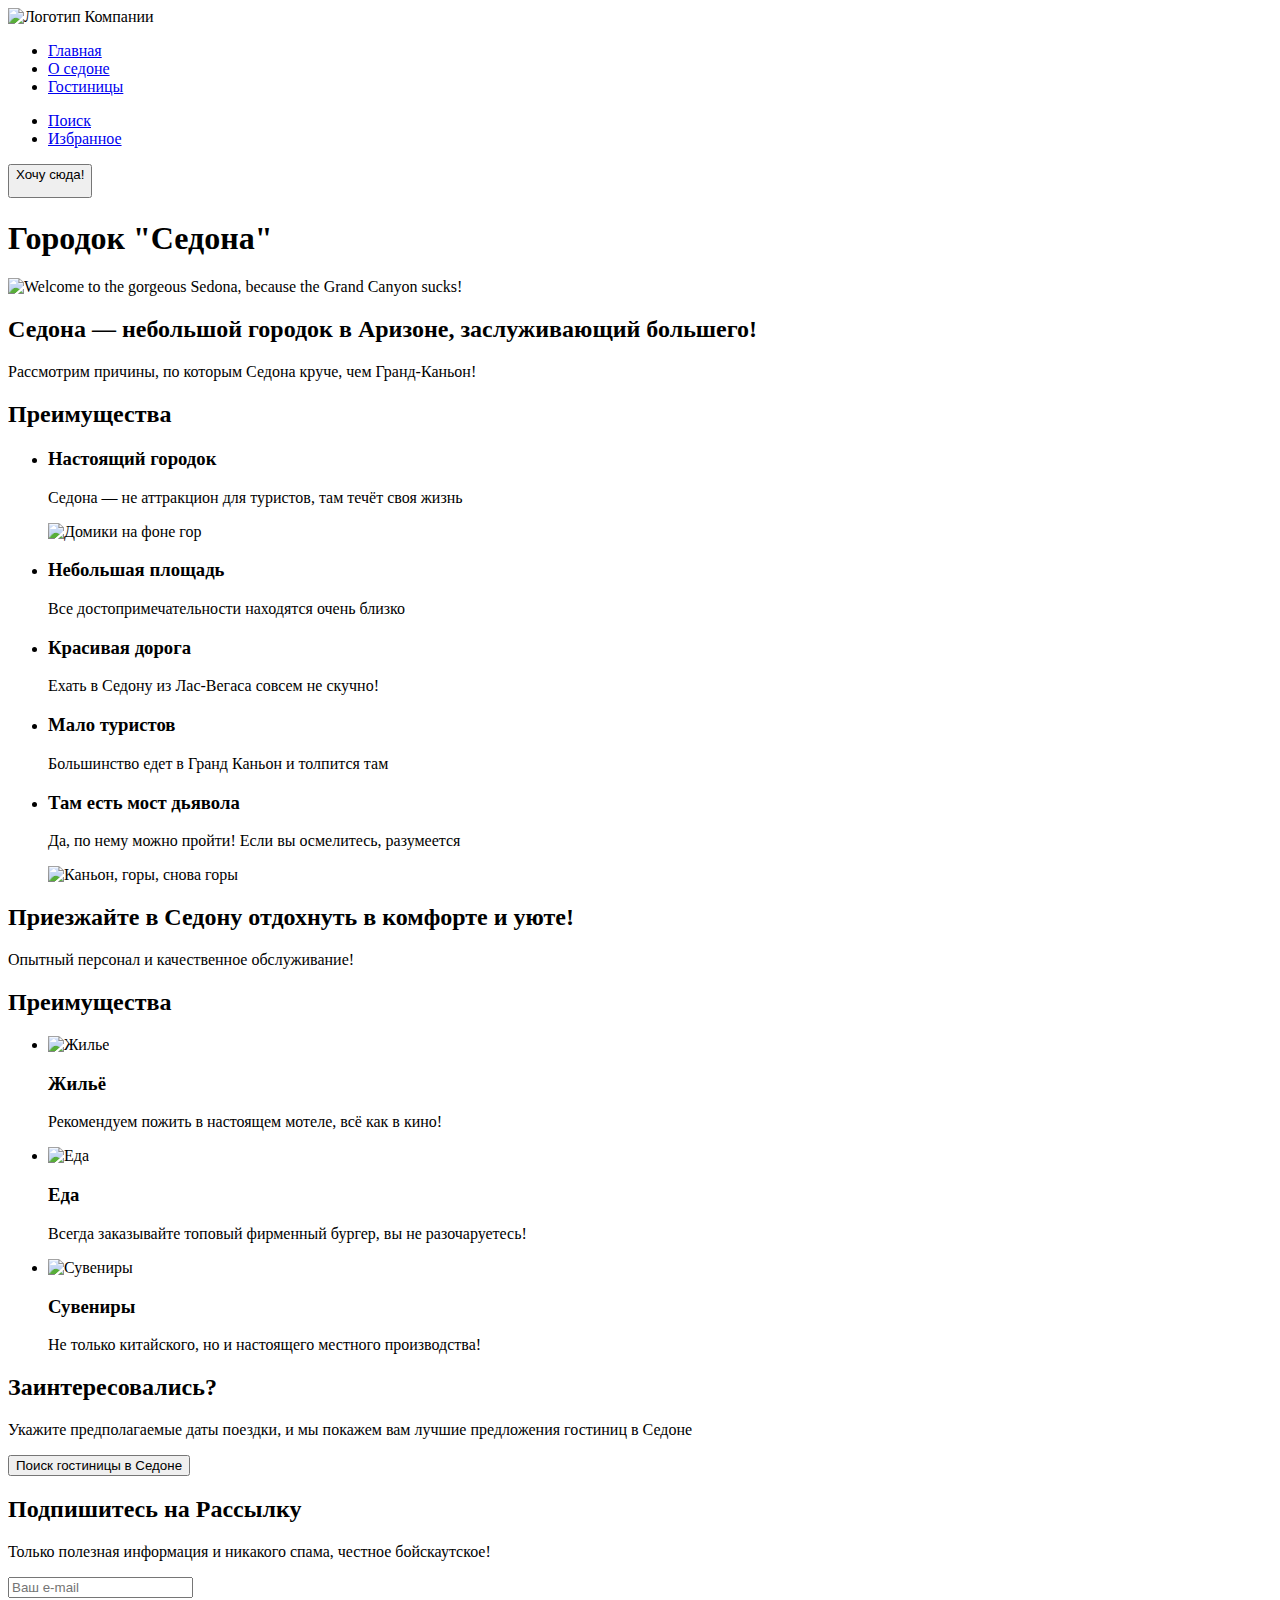
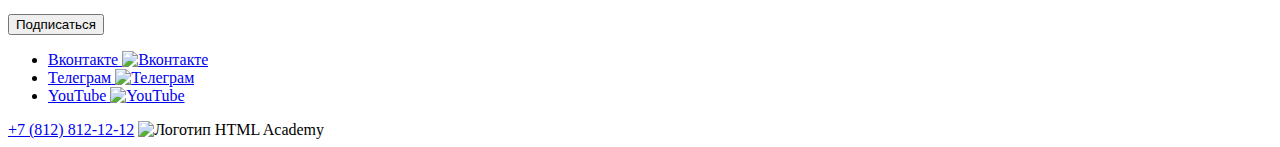
==== index.html @ e66dca82 "Добавил базовую стилизацию" ====
<!DOCTYPE html>
<html lang="ru">
  <head>
    <meta charset="utf-8">
    <title>HTML Academy: Седона</title>
    <link rel="stylesheet" href="styles/styles.css">
  </head>
  <body>
    <header class="page-header" data-test="header">
      <nav class="navigation">
        <img class="logo" src="images/logo.svg" alt="Логотип Компании" width="140" height="70">
        <ul class="navigation-list">
          <li class="navigation-item">
            <a class="navigation-link active" href="index.html">Главная</a>
          </li>
          <li class="navigation-item">
            <a class="navigation-link" href="index.html">О седоне</a>
          </li>
          <li class="navigation-item">
            <a class="navigation-link" href="catalog.html">Гостиницы</a>
          </li>
        </ul>
        <ul class="navigation-list navigation-user">
          <li class="navigation-item">
            <a class="navigation-link" href="#"><span class="visually-hidden">Поиск</span> </a>
          </li>
          <li class="navigation-item">
            <a class="navigation-link" href="#"><span class="visually-hidden">Избранное</span> </a>
          </li>
        </ul>
        <p><button class="button navigation-link-button" type="button" href="#">Хочу сюда!</a></p>
      </nav>
    </header>
    <main class="main-index" data-test="main">
      <section class="hero" data-test="hero">
        <h1 class="visually-hidden" >Городок "Седона"</h1>
        <img class="hero-logo" src="images/hero_logo.svg" alt="Welcome to the gorgeous Sedona, because the Grand Canyon sucks!" width="458" height="352">
      </section>
        <section class="advantages">
          <h2 class="advantages-title">Седона — небольшой городок в Аризоне,
            заслуживающий большего!</h2>
          <p class="advantages-description">Рассмотрим причины, по которым Седона круче, чем Гранд-Каньон!</p>
          <h2 class="visually-hidden">Преимущества</h2>
          <ul class="advantages-list">
            <li class="advantages-item advantages-item-town">
              <h3 class="advantages-title">Настоящий городок</h3>
              <p class="advantages-description">Седона — не аттракцион для туристов, там течёт своя жизнь</p>
              <img class="advantages-image advantages-image-city" src= "images/town.jpg"  alt="Домики на фоне гор" width="800" height="385">
            </li>
            <li class="advantages-item advantages-item-area">
              <h3 class="advantages-title">Небольшая площадь</h3>
              <p class="advantages-description">Все достопримечательности находятся очень близко</p>
            </li>
            <li class="advantages-item advantages-item-road">
              <h3 class="advantages-title ">Красивая дорога</h3>
              <p class="advantages-description">Ехать в Седону из Лас-Вегаса совсем не скучно!</p>
            </li>
            <li class="advantages-item advantages-item-tourist">
              <h3 class="advantages-title">Мало туристов</h3>
              <p class="advantages-description">Большинство едет в Гранд Каньон и толпится там</p>
            </li>
            <li class="advantages-item advantages-item-bridge">
              <h3 class="advantages-title">Там есть мост дьявола</h3>
              <p class="advantages-description">Да, по нему можно пройти! Если вы осмелитесь, разумеется</p>
              <img src="images/devil's_bridge.jpg" class="advantages-image advantages-image-bridge" alt="Каньон, горы, снова горы" width="800" height="385">
            </li>
          </ul>
        </section>
        <section class="advantages">
              <h2 class="advantages-title">Приезжайте в Седону отдохнуть в комфорте и уюте!</h2>
              <p class="advantages-description">Опытный персонал и качественное обслуживание!</p>
            <h2 class="visually-hidden">Преимущества</h2>
          <ul class="advantages-list">
            <li class="advantages-item advantages-item-house">
              <img class="advantages-house" src="images/house.svg" alt="Жилье" width="75" height="72">
              <h3 class="advantages-title">Жильё</h3>
              <p class="advantages-description">Рекомендуем пожить в настоящем мотеле, всё как в кино!</p>
            </li>
            <li class="advantages-item advantages-item-food">
              <img class="advantages-food" src="images/food.svg" alt="Еда" width="74" height="70">
              <h3 class="advantages-title">Еда</h3>
              <p class="advantages-description">Всегда заказывайте
                топовый фирменный бургер, вы не разочаруетесь!</p>
            </li>
            <li class="advantages-item advantages-item-souvenirs">
              <img class="advantages-souvenirs" src="images/souvenirs.svg" alt="Сувениры" width="64" height="76">
              <h3 class="advantages-title">Сувениры</h3>
              <p class="advantages-description">Не только китайского, но и настоящего местного производства!</p>
            </li>
          </ul>

        </section>
        <section class="search" data-test="search">
          <h2 class="search-title">Заинтересовались?</h2>
          <p class="search-description">Укажите предполагаемые даты поездки, и мы покажем вам лучшие предложения гостиниц в Седоне</p>
          <button class="button search-button" type="button" href="#">Поиск гостиницы в Седоне</a>
        </section>
    </main>
    <footer class="page-footer" data-test="footer">
      <section class="newsletter" data-test="subscribe">
        <h2 class="newsletter-title">Подпишитесь на Рассылку</h2>
        <p class="newsletter-description">Только полезная информация и никакого спама, честное бойскаутское!</p>
        <form class="newsletter-form" action="https://echo.htmlacademy.ru/" method="post">
          <input type="text" placeholder="Ваш e-mail" name="newsletter-subscribe"><br>
          <p><button class="button newsletter-button" type="submit">Подписаться</button></p>
        </form>
      </section>
      <section class="social">
      <ul class="social-list">
        <li class="social-item">
          <a class="social-button" href="#">
            <span class="visually-hidden">Вконтакте</span>
            <img class="vkontakte" src="images/vkontakte.svg" alt="Вконтакте" width="24" height="14">
          </a>
        </li>
        <li class="social-item">
          <a class="social-button" href="#">
            <span class="visually-hidden">Телеграм</span>
            <img class="vkontakte" src="images/telegram.svg" alt="Телеграм" width="18" height="16">
          </a>
        </li>
        <li class="social-item">
          <a class="social-button" href="#">
            <span class="visually-hidden">YouTube</span>
            <img class="vkontakte" src="images/youtube.svg" alt="YouTube" width="22" height="17">
          </a>
        </li>
      </ul>
      <a class="social-contacts" href="tel:+78128121212">+7 (812) 812-12-12</a>
      <img class="logo-academy" src="#" alt="Логотип HTML Academy">
      </section>
    </footer>
  </body>
</html>
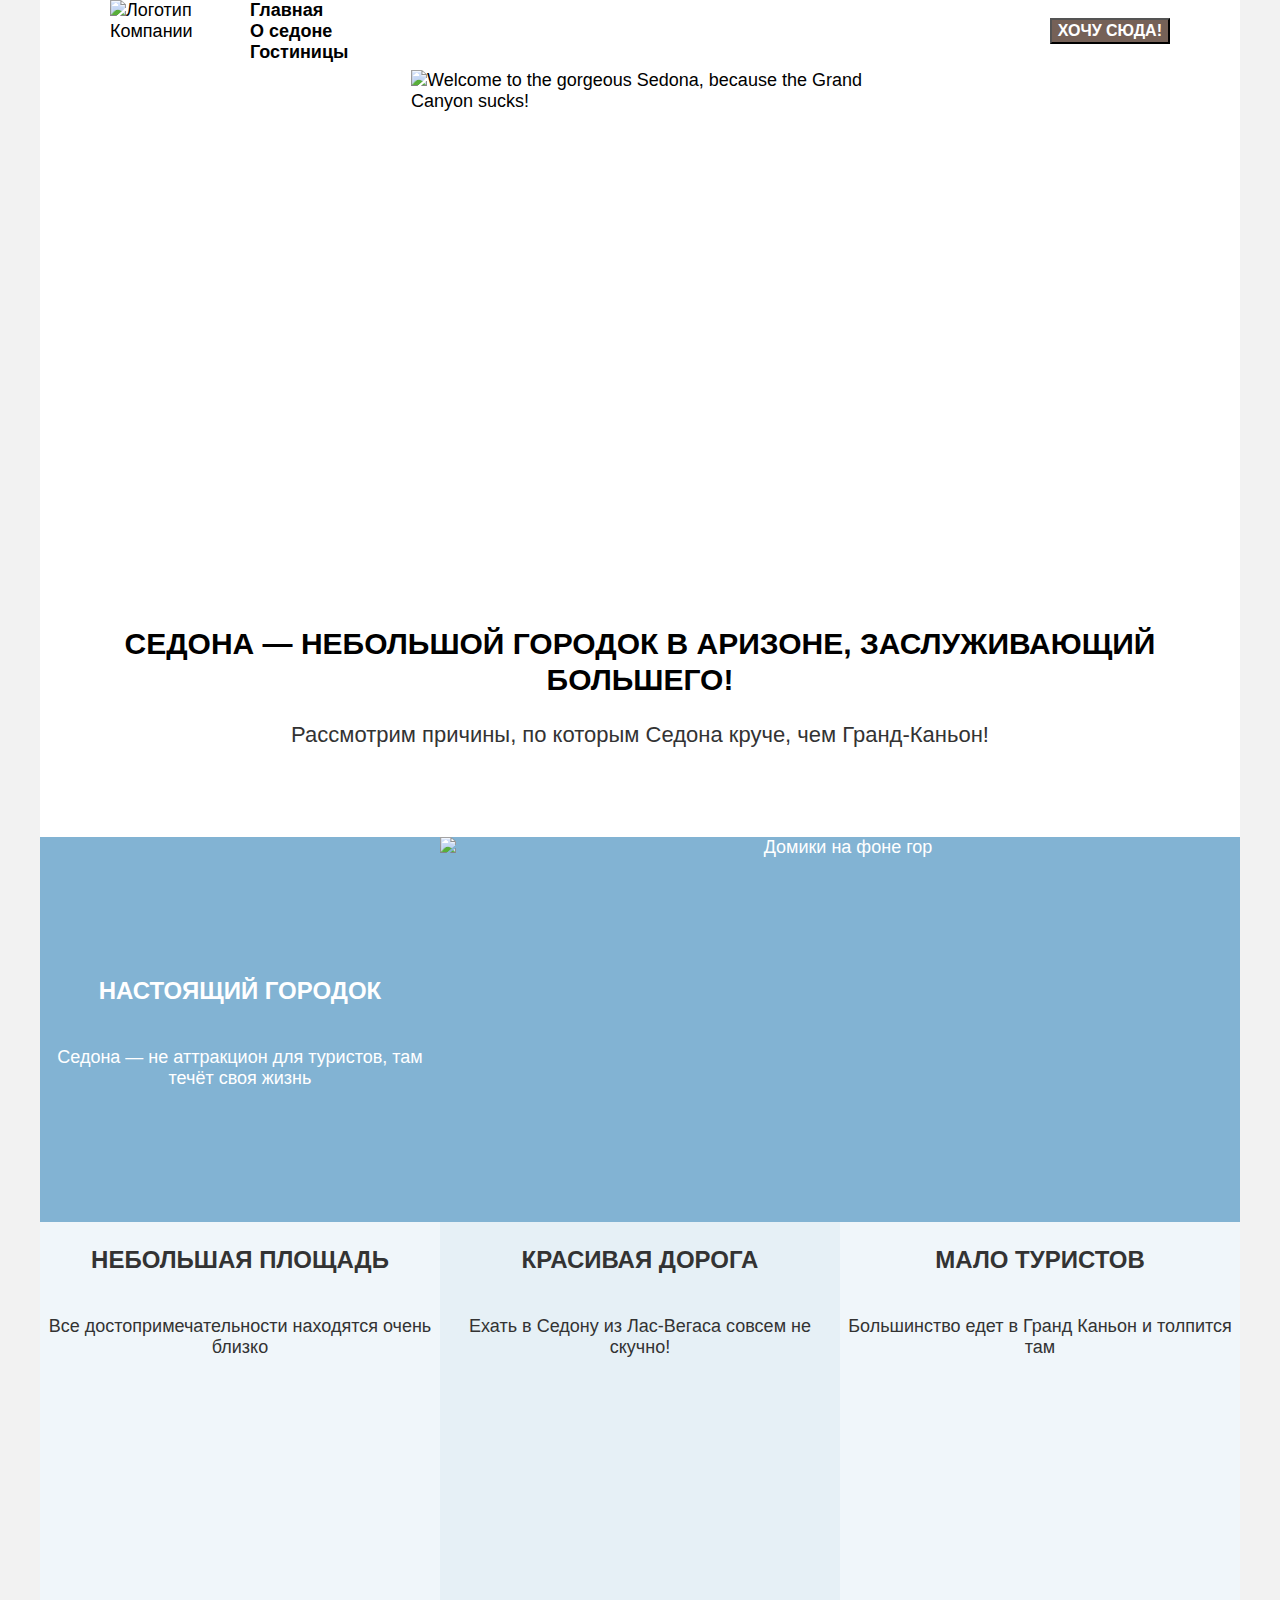
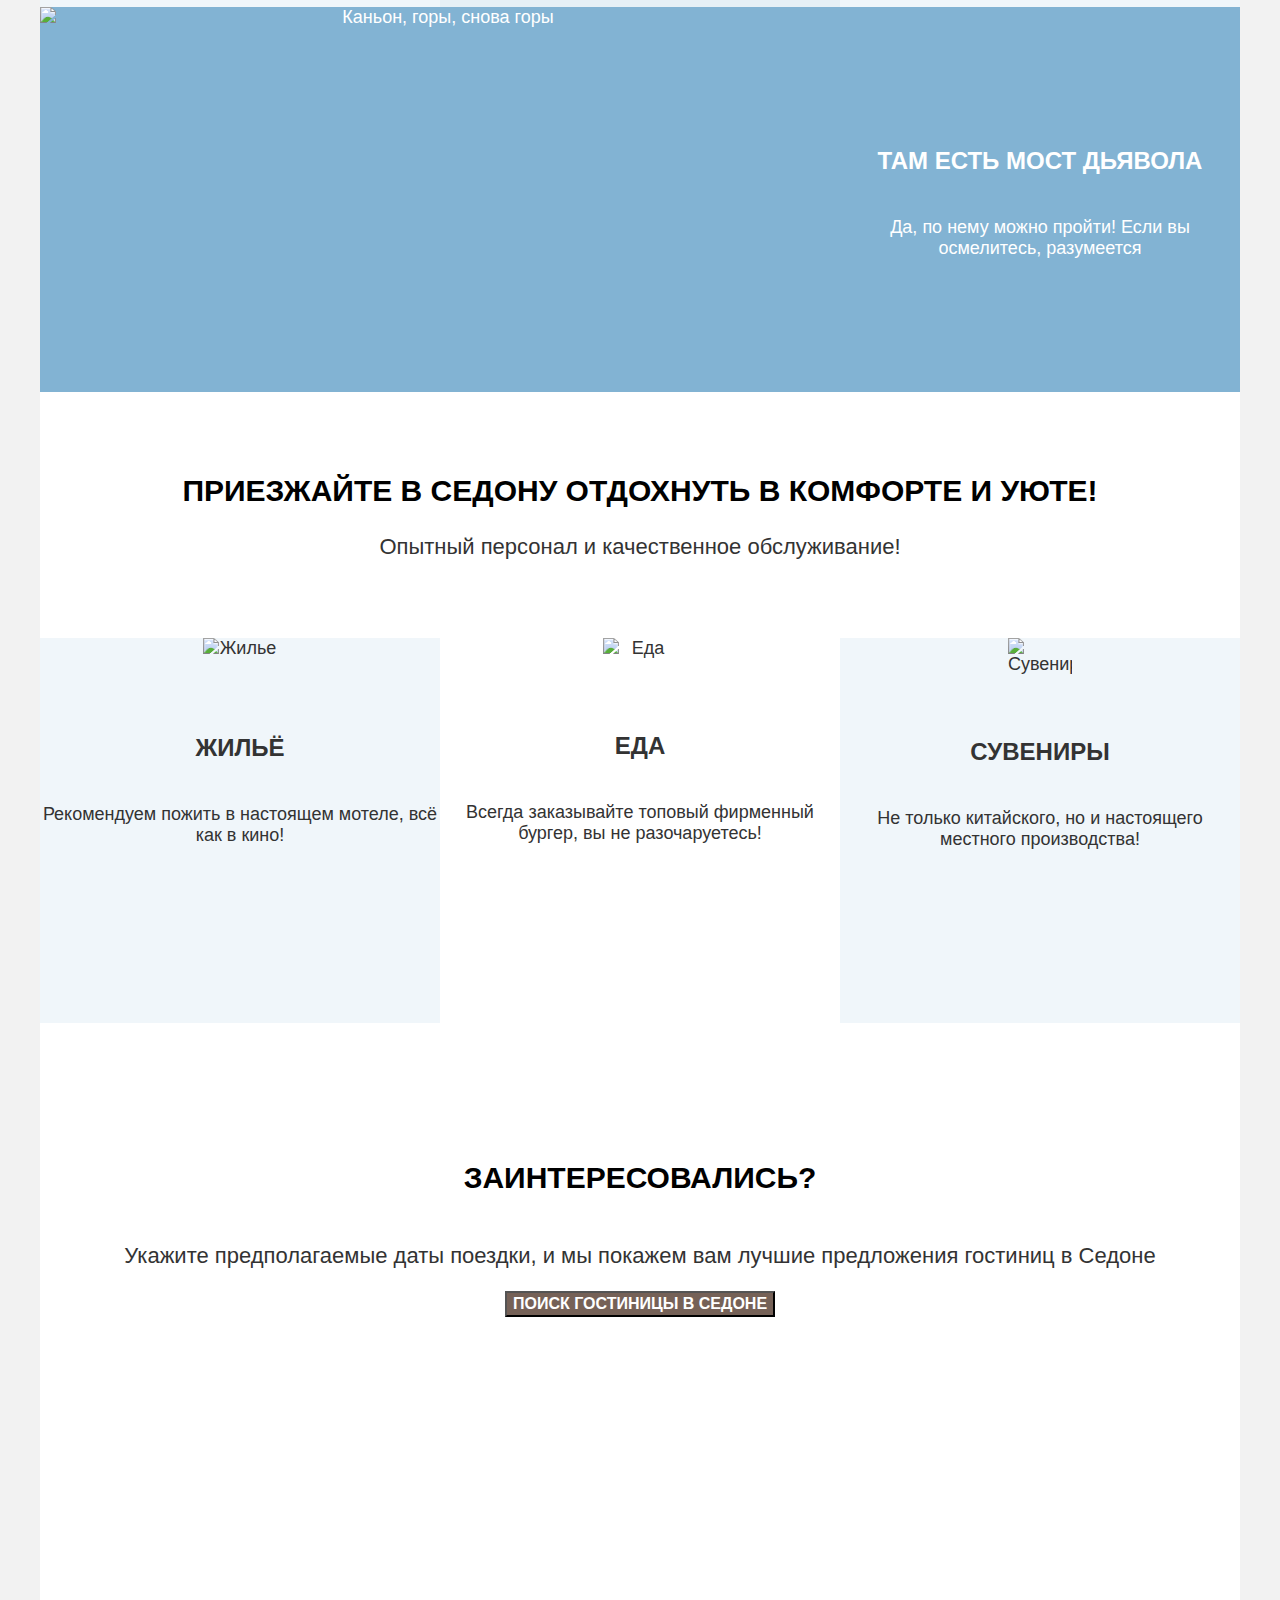
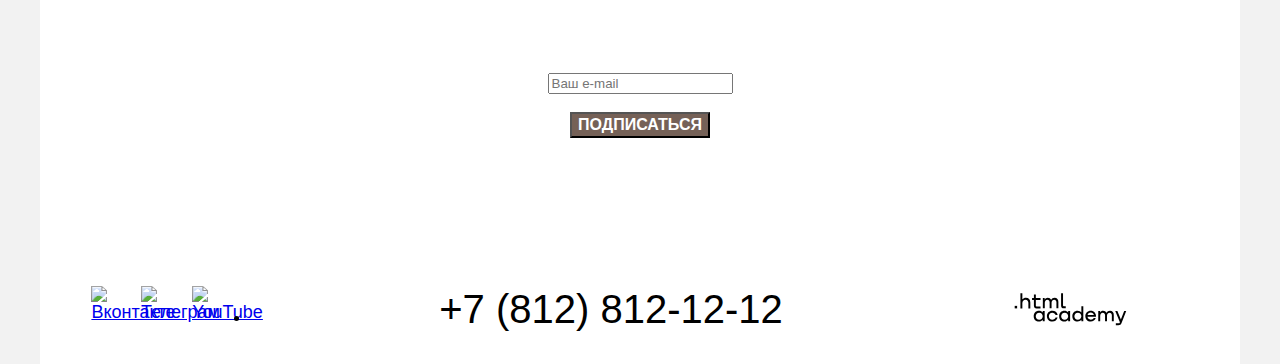
==== commit 910adbe1: "Добавил разметку главной страницы" ====
--- a/index.html
+++ b/index.html
@@ -6,129 +6,165 @@
     <link rel="stylesheet" href="styles/styles.css">
   </head>
   <body>
-    <header class="page-header" data-test="header">
-      <nav class="navigation">
-        <img class="logo" src="images/logo.svg" alt="Логотип Компании" width="140" height="70">
-        <ul class="navigation-list">
-          <li class="navigation-item">
-            <a class="navigation-link active" href="index.html">Главная</a>
-          </li>
-          <li class="navigation-item">
-            <a class="navigation-link" href="index.html">О седоне</a>
-          </li>
-          <li class="navigation-item">
-            <a class="navigation-link" href="catalog.html">Гостиницы</a>
-          </li>
-        </ul>
-        <ul class="navigation-list navigation-user">
-          <li class="navigation-item">
-            <a class="navigation-link" href="#"><span class="visually-hidden">Поиск</span> </a>
-          </li>
-          <li class="navigation-item">
-            <a class="navigation-link" href="#"><span class="visually-hidden">Избранное</span> </a>
-          </li>
-        </ul>
-        <p><button class="button navigation-link-button" type="button" href="#">Хочу сюда!</a></p>
-      </nav>
-    </header>
-    <main class="main-index" data-test="main">
-      <section class="hero" data-test="hero">
-        <h1 class="visually-hidden" >Городок "Седона"</h1>
-        <img class="hero-logo" src="images/hero_logo.svg" alt="Welcome to the gorgeous Sedona, because the Grand Canyon sucks!" width="458" height="352">
-      </section>
-        <section class="advantages">
-          <h2 class="advantages-title">Седона — небольшой городок в Аризоне,
-            заслуживающий большего!</h2>
-          <p class="advantages-description">Рассмотрим причины, по которым Седона круче, чем Гранд-Каньон!</p>
-          <h2 class="visually-hidden">Преимущества</h2>
-          <ul class="advantages-list">
-            <li class="advantages-item advantages-item-town">
-              <h3 class="advantages-title">Настоящий городок</h3>
-              <p class="advantages-description">Седона — не аттракцион для туристов, там течёт своя жизнь</p>
-              <img class="advantages-image advantages-image-city" src= "images/town.jpg"  alt="Домики на фоне гор" width="800" height="385">
+    <div class="page-container">
+      <header class="page-header" data-test="header">
+        <nav class="navigation">
+          <img class="logo" src="images/logo.svg" alt="Логотип Компании" width="140" height="70">
+          <ul class="navigation-list">
+            <li class="navigation-item navigation-item-page">
+              <a class="navigation-link active" href="index.html">Главная</a>
             </li>
-            <li class="advantages-item advantages-item-area">
-              <h3 class="advantages-title">Небольшая площадь</h3>
-              <p class="advantages-description">Все достопримечательности находятся очень близко</p>
+            <li class="navigation-item">
+              <a class="navigation-link" href="index.html">О седоне</a>
             </li>
-            <li class="advantages-item advantages-item-road">
-              <h3 class="advantages-title ">Красивая дорога</h3>
-              <p class="advantages-description">Ехать в Седону из Лас-Вегаса совсем не скучно!</p>
-            </li>
-            <li class="advantages-item advantages-item-tourist">
-              <h3 class="advantages-title">Мало туристов</h3>
-              <p class="advantages-description">Большинство едет в Гранд Каньон и толпится там</p>
-            </li>
-            <li class="advantages-item advantages-item-bridge">
-              <h3 class="advantages-title">Там есть мост дьявола</h3>
-              <p class="advantages-description">Да, по нему можно пройти! Если вы осмелитесь, разумеется</p>
-              <img src="images/devil's_bridge.jpg" class="advantages-image advantages-image-bridge" alt="Каньон, горы, снова горы" width="800" height="385">
+            <li class="navigation-item">
+              <a class="navigation-link" href="catalog.html">Гостиницы</a>
             </li>
           </ul>
-        </section>
-        <section class="advantages">
-              <h2 class="advantages-title">Приезжайте в Седону отдохнуть в комфорте и уюте!</h2>
-              <p class="advantages-description">Опытный персонал и качественное обслуживание!</p>
-            <h2 class="visually-hidden">Преимущества</h2>
-          <ul class="advantages-list">
-            <li class="advantages-item advantages-item-house">
-              <img class="advantages-house" src="images/house.svg" alt="Жилье" width="75" height="72">
-              <h3 class="advantages-title">Жильё</h3>
-              <p class="advantages-description">Рекомендуем пожить в настоящем мотеле, всё как в кино!</p>
+          <ul class="navigation-list navigation-user">
+            <li class="navigation-item">
+              <a class="navigation-link" href="#"><span class="visually-hidden">Поиск</span> </a>
             </li>
-            <li class="advantages-item advantages-item-food">
-              <img class="advantages-food" src="images/food.svg" alt="Еда" width="74" height="70">
-              <h3 class="advantages-title">Еда</h3>
-              <p class="advantages-description">Всегда заказывайте
-                топовый фирменный бургер, вы не разочаруетесь!</p>
-            </li>
-            <li class="advantages-item advantages-item-souvenirs">
-              <img class="advantages-souvenirs" src="images/souvenirs.svg" alt="Сувениры" width="64" height="76">
-              <h3 class="advantages-title">Сувениры</h3>
-              <p class="advantages-description">Не только китайского, но и настоящего местного производства!</p>
+            <li class="navigation-item">
+              <a class="navigation-link" href="#"><span class="visually-hidden">Избранное</span> </a>
             </li>
           </ul>
+          <p><button class="button navigation-link-button" type="button">Хочу сюда!</button></p>
+        </nav>
+      </header>
+      <main class="main-index" data-test="main">
+        <div class="page-main-container">
+          <section class="hero" data-test="hero">
+            <h1 class="visually-hidden" >Городок "Седона"</h1>
+            <img class="hero-logo" src="images/hero_logo.svg" alt="Welcome to the gorgeous Sedona, because the Grand Canyon sucks!" width="458" height="352">
+          </section>
+            <section class="advantages">
+              <ul class="advantages-sublist advantages-sublist-up">
+                <li class="advantages-subitem advantages-subitem-up">
+                  <h2 class="advantages-subtitle">Седона — небольшой городок в Аризоне,
+                заслуживающий большего!</h2>
+                  <p class="advantages-subdescription">Рассмотрим причины, по которым Седона круче, чем Гранд-Каньон!</p>
+                </li>
+              </ul>
+              <h2 class="visually-hidden">Преимущества</h2>
+              <ul class="advantages-list">
+                <li class="advantages-item advantages-item-town">
+                  <div class="advantages-text-container">
+                    <h3 class="advantages-title">Настоящий городок</h3>
+                    <p class="advantages-description">Седона — не аттракцион для туристов, там течёт своя жизнь</p>
+                  </div>
+                  <img class="advantages-image advantages-image-city" src="images/town.jpg"  alt="Домики на фоне гор" width="800" height="385">
+                </li>
+                <li class="advantages-item advantages-item-area">
+                  <div class="advantages-text-container">
+                    <h3 class="advantages-title">Небольшая площадь</h3>
+                    <p class="advantages-description">Все достопримечательности находятся очень близко</p>
+                  </div>
+                </li>
+                <li class="advantages-item advantages-item-road">
+                  <div class="advantages-text-container">
+                    <h3 class="advantages-title ">Красивая дорога</h3>
+                    <p class="advantages-description">Ехать в Седону из Лас-Вегаса совсем не скучно!</p>
+                  </div>
+                  </li>
+                <li class="advantages-item advantages-item-tourist">
+                  <div class="advantages-text-container">
+                    <h3 class="advantages-title advantages-title-one">Мало туристов</h3>
+                    <p class="advantages-description">Большинство едет в Гранд Каньон и толпится там</p>
+                  </div>
+                </li>
+                <li class="advantages-item advantages-item-bridge">
+                  <img src="images/devil's_bridge.jpg" class="advantages-image advantages-image-bridge" alt="Каньон, горы, снова горы" width="800" height="385">
+                  <div class="advantages-text-container">
+                    <h3 class="advantages-title">Там есть мост дьявола</h3>
+                    <p class="advantages-description">Да, по нему можно пройти! Если вы осмелитесь, разумеется</p>
+                  </div>
+                </li>
+              </ul>
+            </section>
+            <section class="advantages">
+              <ul class="advantages-sublist advantages-sublist-down">
+                <li class="advantages-subitem">
+                  <h2 class="advantages-subtitle">Приезжайте в Седону отдохнуть в комфорте и уюте!</h2>
+                  <p class="advantages-subdescription">Опытный персонал и качественное обслуживание!</p>
+              </li>
+              </ul>
+                <h2 class="visually-hidden">Преимущества</h2>
+              <ul class="advantages-list">
+                <li class="advantages-item advantages-item-house">
+                  <div class="advantages-text-container">
+                    <img class="advantages-house" src="images/house.svg" alt="Жилье" width="75" height="72">
+                    <h3 class="advantages-title">Жильё</h3>
+                    <p class="advantages-description">Рекомендуем пожить в настоящем мотеле, всё как в кино!</p>
+                  </div>
+                </li>
+                <li class="advantages-item advantages-item-food">
+                  <div class="advantages-text-container">
+                    <img class="advantages-food" src="images/food.svg" alt="Еда" width="74" height="70">
+                    <h3 class="advantages-title">Еда</h3>
+                    <p class="advantages-description">Всегда заказывайте
+                      топовый фирменный бургер, вы не разочаруетесь!</p>
+                  </div>
+                </li>
+                <li class="advantages-item advantages-item-souvenirs">
+                  <div class="advantages-text-container">
+                    <img class="advantages-souvenirs" src="images/souvenirs.svg" alt="Сувениры" width="64" height="76">
+                    <h3 class="advantages-title">Сувениры</h3>
+                    <p class="advantages-description">Не только китайского, но и настоящего местного производства!</p>
+                  </div>
+                </li>
+              </ul>
 
-        </section>
-        <section class="search" data-test="search">
-          <h2 class="search-title">Заинтересовались?</h2>
-          <p class="search-description">Укажите предполагаемые даты поездки, и мы покажем вам лучшие предложения гостиниц в Седоне</p>
-          <button class="button search-button" type="button" href="#">Поиск гостиницы в Седоне</a>
-        </section>
-    </main>
-    <footer class="page-footer" data-test="footer">
-      <section class="newsletter" data-test="subscribe">
-        <h2 class="newsletter-title">Подпишитесь на Рассылку</h2>
-        <p class="newsletter-description">Только полезная информация и никакого спама, честное бойскаутское!</p>
-        <form class="newsletter-form" action="https://echo.htmlacademy.ru/" method="post">
-          <input type="text" placeholder="Ваш e-mail" name="newsletter-subscribe"><br>
-          <p><button class="button newsletter-button" type="submit">Подписаться</button></p>
-        </form>
-      </section>
-      <section class="social">
-      <ul class="social-list">
-        <li class="social-item">
-          <a class="social-button" href="#">
-            <span class="visually-hidden">Вконтакте</span>
-            <img class="vkontakte" src="images/vkontakte.svg" alt="Вконтакте" width="24" height="14">
-          </a>
-        </li>
-        <li class="social-item">
-          <a class="social-button" href="#">
-            <span class="visually-hidden">Телеграм</span>
-            <img class="vkontakte" src="images/telegram.svg" alt="Телеграм" width="18" height="16">
-          </a>
-        </li>
-        <li class="social-item">
-          <a class="social-button" href="#">
-            <span class="visually-hidden">YouTube</span>
-            <img class="vkontakte" src="images/youtube.svg" alt="YouTube" width="22" height="17">
-          </a>
-        </li>
-      </ul>
-      <a class="social-contacts" href="tel:+78128121212">+7 (812) 812-12-12</a>
-      <img class="logo-academy" src="#" alt="Логотип HTML Academy">
-      </section>
-    </footer>
+            </section>
+            <section class="search" data-test="search">
+              <h2 class="visually-hidden">Поиск гостиницы</h2>
+              <h2 class="search-title">Заинтересовались?</h2>
+              <p class="search-description">Укажите предполагаемые даты поездки, и мы покажем вам лучшие предложения гостиниц в Седоне</p>
+              <button class="button search-button" type="button">Поиск гостиницы в Седоне</button>
+            </section>
+        </div>
+      </main>
+      <footer class="page-footer" data-test="footer">
+        <div class="page-footer-container">
+          <section class="newsletter newsletter-homepage" data-test="subscribe">
+            <h2 class="newsletter-title newsletter-title-homepage">Подпишитесь на Рассылку</h2>
+            <p class="newsletter-description newsletter-description-homepage">Только полезная информация и никакого спама, честное бойскаутское!</p>
+            <form class="newsletter-form" action="https://echo.htmlacademy.ru/" method="post">
+              <input type="text" placeholder="Ваш e-mail" name="newsletter-subscribe"><br>
+              <p><button class="button newsletter-button" type="submit">Подписаться</button></p>
+            </form>
+          </section>
+          <section class="social">
+            <h2 class="visually-hidden">Контакты</h2>
+          <ul class="social-list social-media-list">
+            <li class="social-item social-media-item">
+              <a class="social-button" href="#">
+                <span class="visually-hidden">Вконтакте</span>
+                <img class="vkontakte" src="images/vkontakte.svg" alt="Вконтакте" width="24" height="14">
+              </a>
+            </li>
+            <li class="social-item social-media-item">
+              <a class="social-button" href="#">
+                <span class="visually-hidden">Телеграм</span>
+                <img class="vkontakte" src="images/telegram.svg" alt="Телеграм" width="18" height="16">
+              </a>
+            </li>
+            <li class="social-item social-media-item">
+              <a class="social-button" href="#">
+                <span class="visually-hidden">YouTube</span>
+                <img class="vkontakte" src="images/youtube.svg" alt="YouTube" width="22" height="17">
+              </a>
+            </li>
+            <li class="social-item ">
+              <a class="social-contacts" href="tel:+78128121212">+7 (812) 812-12-12</a>
+            </li>
+            <li class="social-item social-item-image">
+              <img class="logo-academy" src="images/logo_academy.svg" alt="Логотип HTML Academy" width="115" height="33">
+            </li>
+          </ul>
+          </section>
+      </div>
+      </footer>
+    </div>
   </body>
 </html>
--- a/styles/styles.css
+++ b/styles/styles.css
@@ -0,0 +1,496 @@
+@font-face {
+  font-family: "PT Sans";
+  font-style: normal;
+  font-weight: 400;
+  src: url(../fonts/ptsans-400.woff2) format("woff2");
+  font-display: swap;
+}
+
+@font-face {
+  font-family: "PT Sans";
+  font-style: normal;
+  font-weight: 700;
+  src: url(../fonts/ptsans-700.woff2) format("woff2");
+  font-display: swap;
+}
+
+@font-face {
+  font-family: "PT Sans";
+  font-style: italic;
+  font-weight: 400;
+  src: url(../fonts/ptsans-400.woff2) format("woff2");
+  font-display: swap;
+}
+
+@font-face {
+  font-family: "PT Sans";
+  font-style: italic;
+  font-weight: 700;
+  src: url(../fonts/ptsans-400.woff2) format("woff2");
+  font-display: swap;
+}
+
+.html {
+  height: 100%;
+}
+
+body {
+  margin: 0;
+  display: flex;
+  flex-direction: column;
+  min-height: 100%;
+  font-family: "PT  Sans", sans-serif;
+  font-size: 18px;
+  line-height: 21px;
+  color: #000000;
+  background-color: #F2F2F2;
+  padding-left: 40px;
+  padding-right: 40px;
+  height: auto;
+  width: auto;
+}
+
+.page-container {
+  margin: auto;
+  width: 1200px;
+}
+
+.main-index {
+  background-color: white;
+}
+
+.main-container {
+  flex-grow: 1;
+}
+
+.visually-hidden {
+  display: none;
+}
+
+.hero {
+  background-image:url("../images/hero_image.jpg"), url("../images/under_background_logo.png");
+  background-repeat: no-repeat;
+  background-size: cover;
+  background-position: center center;
+  width: 1200px;
+  height: 485px;
+}
+
+.newsletter-homepage {
+  background-image: url("../images/subscribe.jpg");
+  width: 100%;
+  height: 414.86px;
+  background-repeat: no-repeat;
+}
+
+.filter {
+  background-image: url("../images/header_image.jpg");
+  width: 1200;
+  height: 412;
+  background-repeat: no-repeat;
+}
+
+.button {
+  font-family: inherit;
+  font-size: 16px;
+  font-weight: 700;
+  line-height: 20px;
+  text-align: center;
+  text-transform: uppercase;
+  text-decoration: none;
+  color: #ffffff;
+  background-color: #756157;
+}
+
+.page-header {
+  background-color: #ffffff;
+}
+
+.navigation {
+  display: flex;
+  flex-direction: row;
+  width: 1060px;
+  margin: 0 auto;
+}
+
+.navigation-list {
+  margin: 0;
+  padding: 0;
+  list-style-type: none;
+}
+
+.navigation-user {
+  max-width: 270px;
+  margin-left: auto;
+}
+
+.navigation-link {
+  color: #000000;
+  text-decoration: none;
+  font-weight: 700;
+}
+
+.page-main-container {
+  width: 1200px;
+  margin: 0 auto;
+}
+
+.hero-logo {
+  display: block;
+  margin: 0 auto;
+}
+
+.advantages-list {
+  margin: 0;
+  padding: 0;
+  display: flex;
+  flex-wrap: wrap;
+  box-sizing: border-box;
+  list-style-type: none;
+}
+
+.advantages-sublist {
+  margin: 0;
+  padding: 0;
+  display: flex;
+  justify-content: center;
+  align-items: center;
+  list-style-type: none;
+}
+
+.advantages-sublist-up {
+  width: 1200px;
+  height: 261px;
+  margin-bottom: 21px;
+}
+
+.advantages-sublist-down {
+  margin: 0;
+  padding: 0;
+  width: 1200px;
+  height: 246px;
+}
+
+.advantages-subtitle {
+  text-transform: uppercase;
+  font-weight: 700;
+  font-size: 30px;
+  line-height: 36px;
+  text-align: center;
+}
+
+.advantages-subdescription {
+  font-size: 22px;
+  line-height: 26px;
+  color: #333333;
+  text-align: center;
+}
+
+
+.advantages-item {
+  background-color: #82B3D3;
+  width: 400px;
+  height: 385px;
+  text-align: center;
+  color: #333333;
+  margin: 0;
+  padding: 0;
+}
+
+.advantages-item-town {
+  color: #ffffff;
+  width: 100%;
+  display:flex;
+}
+
+.advantages-item-bridge {
+  color: #ffffff;
+  width: 100%;
+  display:flex;
+}
+
+.advantages-item h3 {
+  font-size: 24px;
+  line-height: 28px;
+  text-transform: uppercase;
+}
+
+.advantages-item-area {
+  background-color: rgba(130.52, 179.31, 211.18, 0.12);
+}
+
+.advantages-item-road {
+  background-color: rgba(130.52, 179.31, 211.18, 0.20);
+}
+
+.advantages-item-tourist {
+  background-color: rgba(130.52, 179.31, 211.18, 0.12);
+}
+
+.advantages-item-house {
+  background-color: rgba(130.52, 179.31, 211.18, 0.12);
+}
+
+.advantages-item-souvenirs {
+  background-color: rgba(130.52, 179.31, 211.18, 0.12);
+}
+
+.advantages-item-food {
+  background-color: #ffffff;
+}
+
+.advantages-text-container {
+  display: flex;
+  flex-direction: column;
+  justify-content: center;
+  align-items: center;
+}
+
+.search {
+  text-align: center;
+  background-color: #ffffff;
+  width: 1200px;
+  height: 406px;
+  display: flex;
+  justify-content: center;
+  align-items: center;
+  flex-direction: column;
+}
+
+.search-title {
+  font-size: 30px;
+  line-height: 36px;
+  text-transform: uppercase;
+}
+
+.search-description {
+  font-size: 22px;
+  line-height: 26px;
+  color: #333333;
+}
+
+footer {
+  background-color: #ffffff;
+  text-align: center;
+}
+
+.page-footer-container {
+  display: flex;
+  flex-direction: column;
+}
+
+.newsletter {
+  margin: 0;
+  padding: 0;
+  display: flex;
+  flex-direction: column;
+  justify-content: center;
+  align-items: center;
+  width: 1200px;
+  height: 415px;
+}
+
+.newsletter-title {
+  font-size: 30px;
+  line-height: 36px;
+  color: #000000;
+  text-transform: uppercase;
+}
+
+.newsletter-description {
+  font-size: 22px;
+  line-height: 26px;
+  color: #333333;
+}
+
+.newsletter-title-homepage {
+  color: #ffffff;
+}
+
+.newsletter-description-homepage {
+  color: #ffffff;
+}
+
+.social {
+  display: flex;
+  width: 1200px;
+  height: 120px;
+  flex-direction: column;
+}
+
+.social-list {
+  padding: 0;
+  display: flex;
+  flex-direction: row;
+  width: 1060px;
+  height: 50px;
+  margin: 0 auto;
+  margin-top: 40px;
+}
+
+.social-media {
+  margin:0;
+  padding:0;
+  display: flex;
+  width: 184px;
+  height: 50px;
+  justify-content: flex-start;
+  align-items: center;
+}
+
+.social-media-item {
+  display: flex;
+  justify-content: center;
+  align-items: center;
+  width: 47px;
+  height: 40px;
+}
+
+.social-item-image {
+  display: flex;
+  width: 157px;
+  height: 50px;
+  align-items: center;
+  justify-content: flex-end;
+}
+
+.social-contacts {
+  display: flex;
+  justify-content: center;
+  align-items: center;
+  width: 720px;
+  height: 50px;
+  font-size: 40px;
+  line-height: 40px;
+  text-transform: uppercase;
+  color: inherit;
+  text-decoration: none;
+}
+
+.inner-header-title {
+  font-size: 60px;
+  line-height: 78px;
+}
+
+.main-inner {
+  background-color: #ffffff;
+}
+
+.filter-item {
+  font-size: 20px;
+  line-height: 24px;
+  font-weight: 700;
+  text-transform: capitalize;
+  color: #ffffff;
+}
+
+.control {
+  font-size: 18px;
+  font-weight: 400;
+  line-height: 23px;
+}
+
+.catalog-hotel-search {
+  font-size: 30px;
+  line-height: 36px;
+  text-transform: uppercase;
+}
+
+.select-control {
+  color: #333333;
+}
+
+.button-current {
+  border: 2px #000000 solid;
+  border-radius: 4px;
+  background-color: #ffffff;
+}
+
+.button-big-cards {
+  border: 2px #E5E5E5 solid;
+  border-radius: 4px;
+  background-color: #ffffff;
+}
+
+.button-list {
+  border: 2px #E5E5E5 solid;
+  border-radius: 4px;
+  background-color: #ffffff;
+}
+
+.catalog-card-title {
+  font-size: 24px;
+  line-height: 28px;
+  color: #000000;
+}
+
+.catalog-card-link {
+  text-decoration: none;
+}
+
+.catalog-card-name {
+  color: #333333;
+}
+
+.catalog-card-price {
+  text-align: right;
+  color: #333333;
+  ;
+}
+
+.catalog-card-rating {
+  color: #333333;
+  font-size: 16px;
+  line-height: 20px;
+  text-transform: uppercase;
+  text-align: right;
+  background-color: #F2F2F2;
+}
+
+.catalog-card {
+  border: 1px #E6E6E6 solid;
+  border-radius: 4px;
+  width: 340px;
+  height: 438px;
+  padding: 20px;
+}
+
+.pagination-item {
+  width: 60px;
+  height: 60px;
+  background-color: #82B3D3;
+  border-radius: 4px;
+  text-align: center;
+}
+
+.pagination-link {
+  font-size: 20px;
+  line-height: 36px;
+  color: white;
+  text-decoration: none;
+}
+
+.pagination-item-current {
+  background-color: #F2F2F2;
+  ;
+}
+
+.pagination-link-current {
+  color: #000000;
+}
+
+.pagination-item-empty {
+  background-color: #ffffff;
+}
+
+.pagination-link-empty {
+  color: #000000;
+}
+
+.newsletter-title-catalog {
+  color: #000000;
+}
+
+.newsletter-description-catalog {
+  color: #333333;
+}
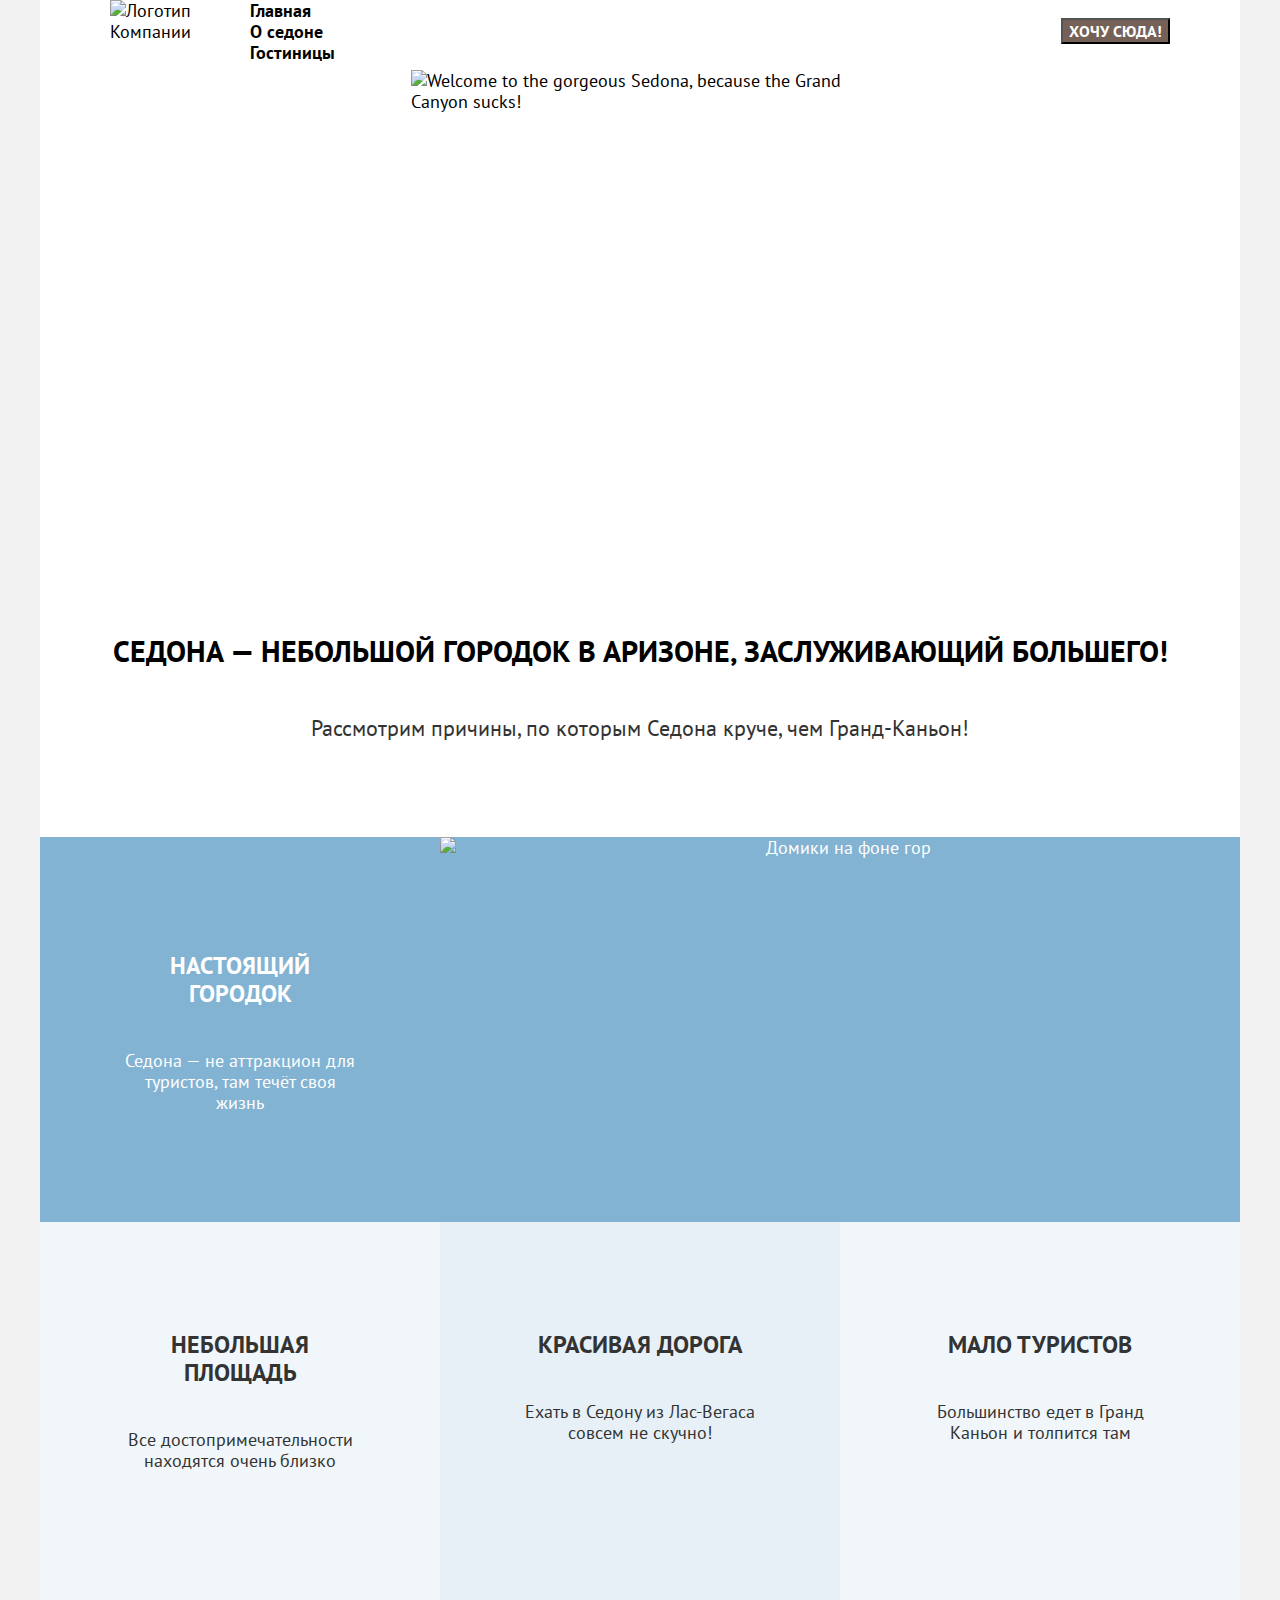
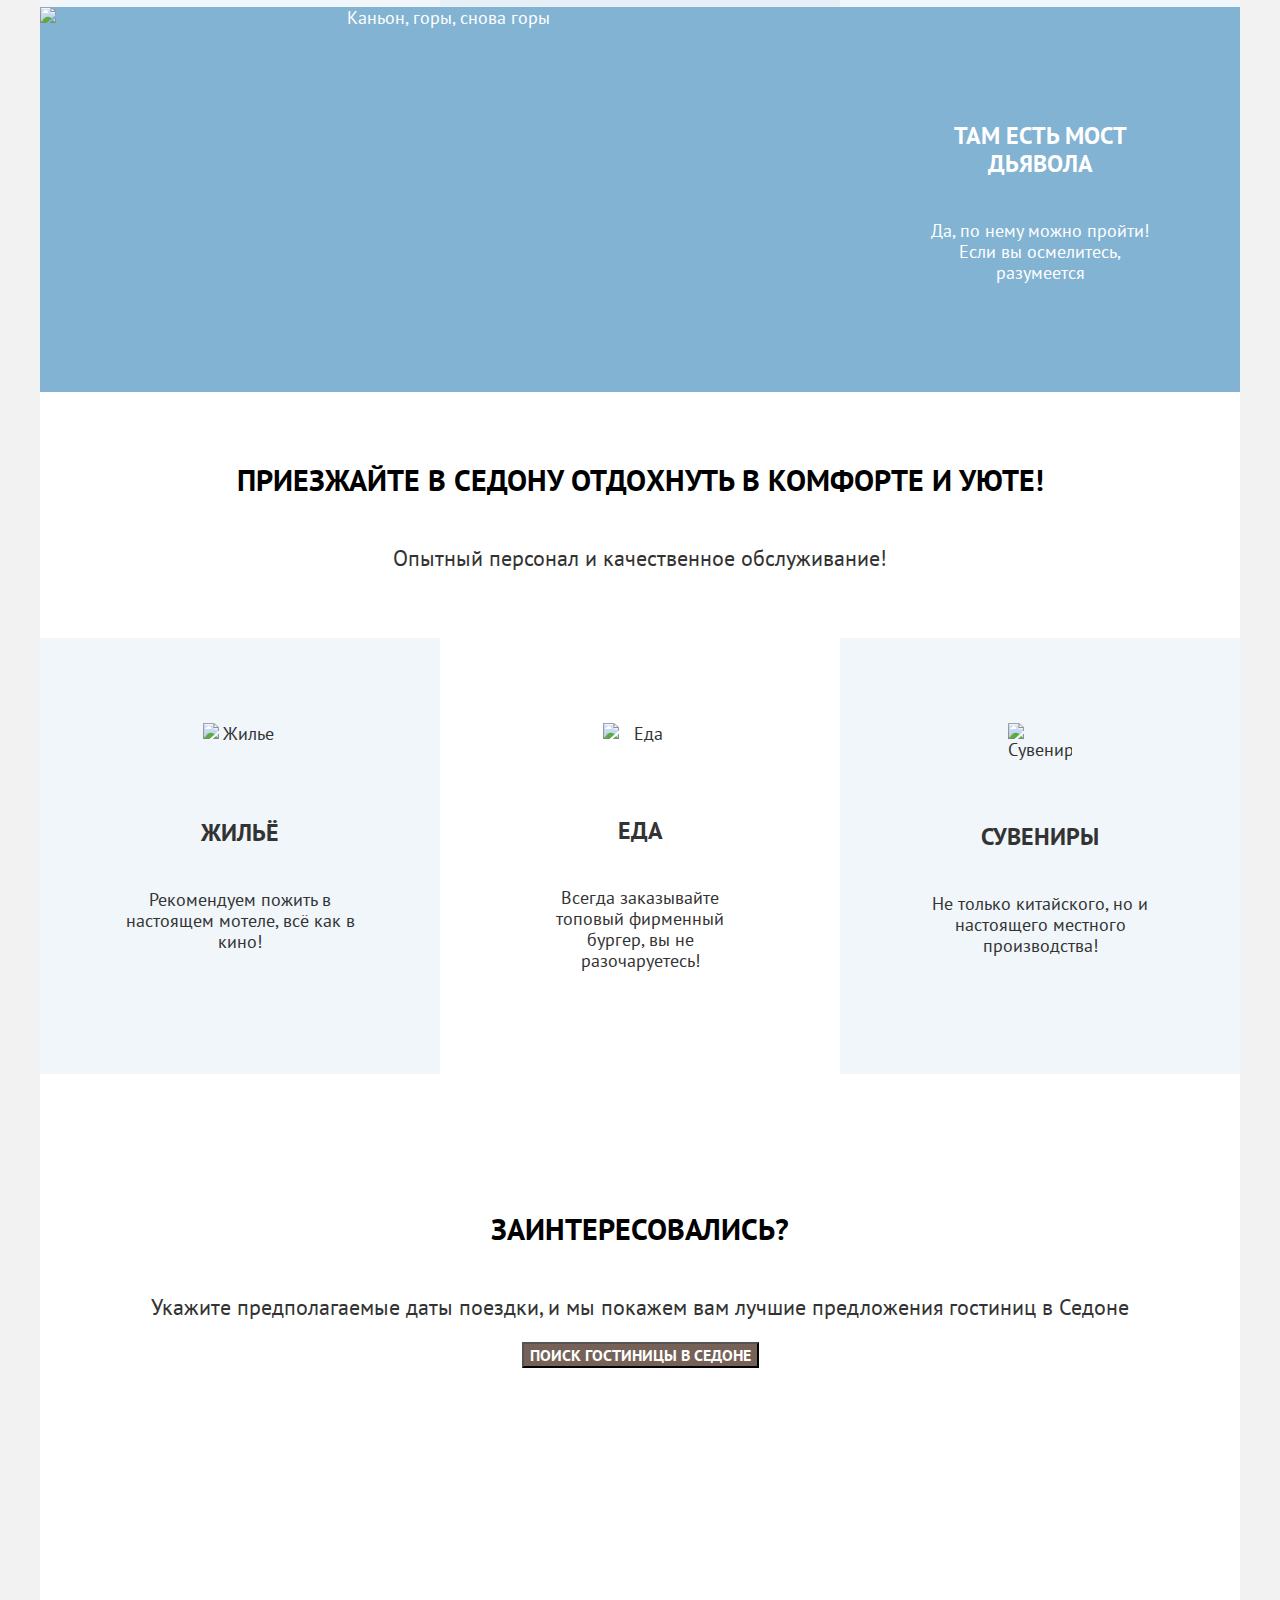
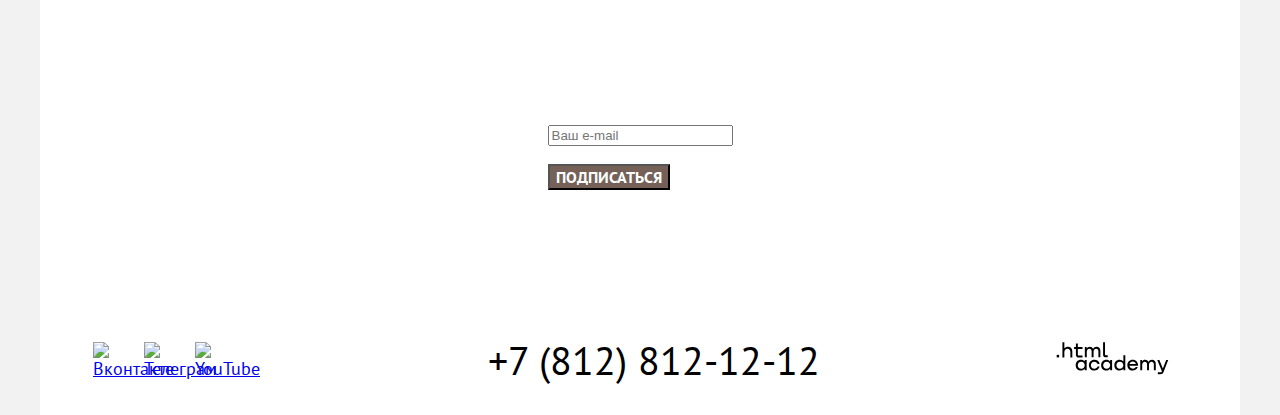
==== commit 197406c9: "Исправил ошибки в семантике" ====
--- a/index.html
+++ b/index.html
@@ -32,20 +32,18 @@
           <p><button class="button navigation-link-button" type="button">Хочу сюда!</button></p>
         </nav>
       </header>
-      <main class="main-index" data-test="main">
+      <main class="main-index main-container" data-test="main">
         <div class="page-main-container">
           <section class="hero" data-test="hero">
             <h1 class="visually-hidden" >Городок "Седона"</h1>
             <img class="hero-logo" src="images/hero_logo.svg" alt="Welcome to the gorgeous Sedona, because the Grand Canyon sucks!" width="458" height="352">
           </section>
             <section class="advantages">
-              <ul class="advantages-sublist advantages-sublist-up">
-                <li class="advantages-subitem advantages-subitem-up">
-                  <h2 class="advantages-subtitle">Седона — небольшой городок в Аризоне,
+              <div class="advantages-sublist advantages-sublist-up">
+                <h2 class="advantages-subtitle">Седона — небольшой городок в Аризоне,
                 заслуживающий большего!</h2>
-                  <p class="advantages-subdescription">Рассмотрим причины, по которым Седона круче, чем Гранд-Каньон!</p>
-                </li>
-              </ul>
+                <p class="advantages-subdescription">Рассмотрим причины, по которым Седона круче, чем Гранд-Каньон!</p>
+              </div>
               <h2 class="visually-hidden">Преимущества</h2>
               <ul class="advantages-list">
                 <li class="advantages-item advantages-item-town">
@@ -83,12 +81,10 @@
               </ul>
             </section>
             <section class="advantages">
-              <ul class="advantages-sublist advantages-sublist-down">
-                <li class="advantages-subitem">
+              <div class="advantages-sublist advantages-sublist-down">
                   <h2 class="advantages-subtitle">Приезжайте в Седону отдохнуть в комфорте и уюте!</h2>
                   <p class="advantages-subdescription">Опытный персонал и качественное обслуживание!</p>
-              </li>
-              </ul>
+              </div>
                 <h2 class="visually-hidden">Преимущества</h2>
               <ul class="advantages-list">
                 <li class="advantages-item advantages-item-house">
@@ -123,10 +119,7 @@
               <button class="button search-button" type="button">Поиск гостиницы в Седоне</button>
             </section>
         </div>
-      </main>
-      <footer class="page-footer" data-test="footer">
-        <div class="page-footer-container">
-          <section class="newsletter newsletter-homepage" data-test="subscribe">
+        <section class="newsletter newsletter-homepage" data-test="subscribe">
             <h2 class="newsletter-title newsletter-title-homepage">Подпишитесь на Рассылку</h2>
             <p class="newsletter-description newsletter-description-homepage">Только полезная информация и никакого спама, честное бойскаутское!</p>
             <form class="newsletter-form" action="https://echo.htmlacademy.ru/" method="post">
@@ -134,6 +127,9 @@
               <p><button class="button newsletter-button" type="submit">Подписаться</button></p>
             </form>
           </section>
+      </main>
+      <footer class="page-footer" data-test="footer">
+        <div class="page-footer-container">
           <section class="social">
             <h2 class="visually-hidden">Контакты</h2>
           <ul class="social-list social-media-list">
@@ -155,15 +151,15 @@
                 <img class="vkontakte" src="images/youtube.svg" alt="YouTube" width="22" height="17">
               </a>
             </li>
-            <li class="social-item ">
-              <a class="social-contacts" href="tel:+78128121212">+7 (812) 812-12-12</a>
-            </li>
-            <li class="social-item social-item-image">
-              <img class="logo-academy" src="images/logo_academy.svg" alt="Логотип HTML Academy" width="115" height="33">
-            </li>
           </ul>
+            <div class="contacts">
+              <a class="contacts-item" href="tel:+78128121212">+7 (812) 812-12-12</a>
+            </div>
+            <div class="logo-academy">
+              <img class="logo-academy-footer" src="images/logo_academy.svg" alt="Логотип HTML Academy" width="115" height="33">
+            </div>
           </section>
-      </div>
+        </div>
       </footer>
     </div>
   </body>
--- a/styles/styles.css
+++ b/styles/styles.css
@@ -2,7 +2,7 @@
   font-family: "PT Sans";
   font-style: normal;
   font-weight: 400;
-  src: url(../fonts/ptsans-400.woff2) format("woff2");
+  src: url("../fonts/ptsans-400.woff2") format("woff2");
   font-display: swap;
 }
 
@@ -10,27 +10,12 @@
   font-family: "PT Sans";
   font-style: normal;
   font-weight: 700;
-  src: url(../fonts/ptsans-700.woff2) format("woff2");
+  src: url("../fonts/ptsans-700.woff2") format("woff2");
   font-display: swap;
 }
 
-@font-face {
-  font-family: "PT Sans";
-  font-style: italic;
-  font-weight: 400;
-  src: url(../fonts/ptsans-400.woff2) format("woff2");
-  font-display: swap;
-}
-
-@font-face {
-  font-family: "PT Sans";
-  font-style: italic;
-  font-weight: 700;
-  src: url(../fonts/ptsans-400.woff2) format("woff2");
-  font-display: swap;
-}
-
-.html {
+
+html {
   height: 100%;
 }
 
@@ -39,24 +24,21 @@
   display: flex;
   flex-direction: column;
   min-height: 100%;
-  font-family: "PT  Sans", sans-serif;
+  font-family: "PT Sans", sans-serif;
   font-size: 18px;
   line-height: 21px;
   color: #000000;
-  background-color: #F2F2F2;
-  padding-left: 40px;
-  padding-right: 40px;
-  height: auto;
-  width: auto;
+  background-color: #f2f2f2;
 }
 
 .page-container {
-  margin: auto;
-  width: 1200px;
+  margin: 0 auto;
+  width: 1200px;
+  flex-grow: 1;
 }
 
 .main-index {
-  background-color: white;
+  background-color: #ffffff;
 }
 
 .main-container {
@@ -68,7 +50,7 @@
 }
 
 .hero {
-  background-image:url("../images/hero_image.jpg"), url("../images/under_background_logo.png");
+  background-image: url("../images/hero_image.jpg"), url("../images/under_background_logo.png");
   background-repeat: no-repeat;
   background-size: cover;
   background-position: center center;
@@ -83,13 +65,6 @@
   background-repeat: no-repeat;
 }
 
-.filter {
-  background-image: url("../images/header_image.jpg");
-  width: 1200;
-  height: 412;
-  background-repeat: no-repeat;
-}
-
 .button {
   font-family: inherit;
   font-size: 16px;
@@ -153,6 +128,7 @@
   margin: 0;
   padding: 0;
   display: flex;
+  flex-direction: column;
   justify-content: center;
   align-items: center;
   list-style-type: none;
@@ -188,9 +164,9 @@
 
 
 .advantages-item {
-  background-color: #82B3D3;
+  background-color: #82b3d3;
   width: 400px;
-  height: 385px;
+  min-height: 385px;
   text-align: center;
   color: #333333;
   margin: 0;
@@ -200,13 +176,13 @@
 .advantages-item-town {
   color: #ffffff;
   width: 100%;
-  display:flex;
+  display: flex;
 }
 
 .advantages-item-bridge {
   color: #ffffff;
   width: 100%;
-  display:flex;
+  display: flex;
 }
 
 .advantages-item h3 {
@@ -244,6 +220,7 @@
   flex-direction: column;
   justify-content: center;
   align-items: center;
+  padding: 85px;
 }
 
 .search {
@@ -274,11 +251,6 @@
   text-align: center;
 }
 
-.page-footer-container {
-  display: flex;
-  flex-direction: column;
-}
-
 .newsletter {
   margin: 0;
   padding: 0;
@@ -311,26 +283,37 @@
   color: #ffffff;
 }
 
+.page-footer-container {
+  display: flex;
+  flex-direction: row;
+  justify-content: center;
+  width: 1200px;
+  height: 120px;
+}
+
 .social {
   display: flex;
-  width: 1200px;
-  height: 120px;
-  flex-direction: column;
-}
-
-.social-list {
-  padding: 0;
-  display: flex;
   flex-direction: row;
+  justify-content: space-between;
   width: 1060px;
   height: 50px;
-  margin: 0 auto;
   margin-top: 40px;
+  align-items: center;
+}
+
+.social-list {
+  padding: 0;
+  display: flex;
+  flex-direction: row;
+  margin: auto 0;
+  list-style-type: none;
+  width: 142px;
+  height: 40px;
 }
 
 .social-media {
-  margin:0;
-  padding:0;
+  margin: 0;
+  padding: 0;
   display: flex;
   width: 184px;
   height: 50px;
@@ -354,22 +337,12 @@
   justify-content: flex-end;
 }
 
-.social-contacts {
-  display: flex;
-  justify-content: center;
-  align-items: center;
-  width: 720px;
-  height: 50px;
+.contacts-item {
   font-size: 40px;
   line-height: 40px;
   text-transform: uppercase;
   color: inherit;
   text-decoration: none;
-}
-
-.inner-header-title {
-  font-size: 60px;
-  line-height: 78px;
 }
 
 .main-inner {
@@ -407,15 +380,143 @@
 }
 
 .button-big-cards {
-  border: 2px #E5E5E5 solid;
+  border: 2px #e5e5e5 solid;
   border-radius: 4px;
   background-color: #ffffff;
 }
 
 .button-list {
-  border: 2px #E5E5E5 solid;
+  border: 2px #e5e5e5 solid;
   border-radius: 4px;
   background-color: #ffffff;
+}
+
+.pagination-item {
+  width: 60px;
+  height: 60px;
+  background-color: #82b3d3;
+  border-radius: 4px;
+  text-align: center;
+}
+
+.pagination-link {
+  font-size: 20px;
+  line-height: 36px;
+  color: #ffffff;
+  text-decoration: none;
+}
+
+.pagination-item-current {
+  background-color: #f2f2f2;
+  ;
+}
+
+.pagination-link-current {
+  color: #000000;
+}
+
+.pagination-item-empty {
+  background-color: #ffffff;
+}
+
+.pagination-link-empty {
+  color: #000000;
+}
+
+.newsletter-title-catalog {
+  color: #000000;
+}
+
+.newsletter-description-catalog {
+  color: #333333;
+}
+
+/*page-catalog-filter*/
+
+.inner-header-title {
+  margin: 0;
+  font-size: 60px;
+  line-height: 78px;
+}
+
+.filter-form {
+  display: flex;
+  width: 1060px;
+  min-height: 49px;
+}
+
+.filter {
+  background-image: url("../images/header_image.jpg");
+  width: 1200px;
+  height: 412px;
+  background-repeat: no-repeat;
+  margin-bottom: 50px;
+}
+
+.filter-container {
+  display: flex;
+  flex-direction: row;
+  width: 1200px;
+  min-height: 160px;
+  justify-content: center;
+}
+
+.filter-group {
+  margin: 0;
+  padding: 0;
+  width: 150px;
+  min-height: 157px;
+}
+
+.filter-group-price {
+  width: 549px;
+  min-height: 160px;
+}
+
+.page-container {
+  display: flex;
+  flex-direction: column;
+}
+
+/*page-catalog-sorting*/
+
+.page-sorting {
+  display: flex;
+  flex-direction: row;
+  width: 1060px;
+  height: 49px;
+  justify-content: space-between;
+  margin: 0 auto;
+}
+
+.catalog-hotel-search {
+  margin: 0;
+}
+
+.catalog-location-list {
+  display: flex;
+  margin: 0;
+  gap: 8px;
+  list-style-type: none;
+}
+
+/*page-catalog-hotel*/
+
+.catalog-hotel-container {
+  display: flex;
+  justify-content: center;
+  margin-top: 40px;
+}
+
+.catalog-list {
+  display: flex;
+  flex-wrap: wrap;
+  list-style-type: none;
+  margin: 0;
+  padding: 0;
+  width: 1060px;
+  min-height: 896px;
+  gap: 20px;
 }
 
 .catalog-card-title {
@@ -444,53 +545,24 @@
   line-height: 20px;
   text-transform: uppercase;
   text-align: right;
-  background-color: #F2F2F2;
+  background-color: #f2f2f2;
 }
 
 .catalog-card {
-  border: 1px #E6E6E6 solid;
+  border: 1px #e6e6e6 solid;
   border-radius: 4px;
-  width: 340px;
-  height: 438px;
-  padding: 20px;
-}
-
-.pagination-item {
-  width: 60px;
-  height: 60px;
-  background-color: #82B3D3;
-  border-radius: 4px;
-  text-align: center;
-}
-
-.pagination-link {
-  font-size: 20px;
-  line-height: 36px;
-  color: white;
-  text-decoration: none;
-}
-
-.pagination-item-current {
-  background-color: #F2F2F2;
-  ;
-}
-
-.pagination-link-current {
-  color: #000000;
-}
-
-.pagination-item-empty {
-  background-color: #ffffff;
-}
-
-.pagination-link-empty {
-  color: #000000;
-}
-
-.newsletter-title-catalog {
-  color: #000000;
-}
-
-.newsletter-description-catalog {
-  color: #333333;
-}
+  width: 338px;
+  min-height: 438px;
+}
+/*pagination*/
+
+.pagination {
+  display: flex;
+  list-style-type: none;
+  flex-wrap: wrap;
+  width: 1060px;
+  min-height: 60px;
+  margin: 0 70px;
+  gap: 8px;
+  padding: 0;
+}
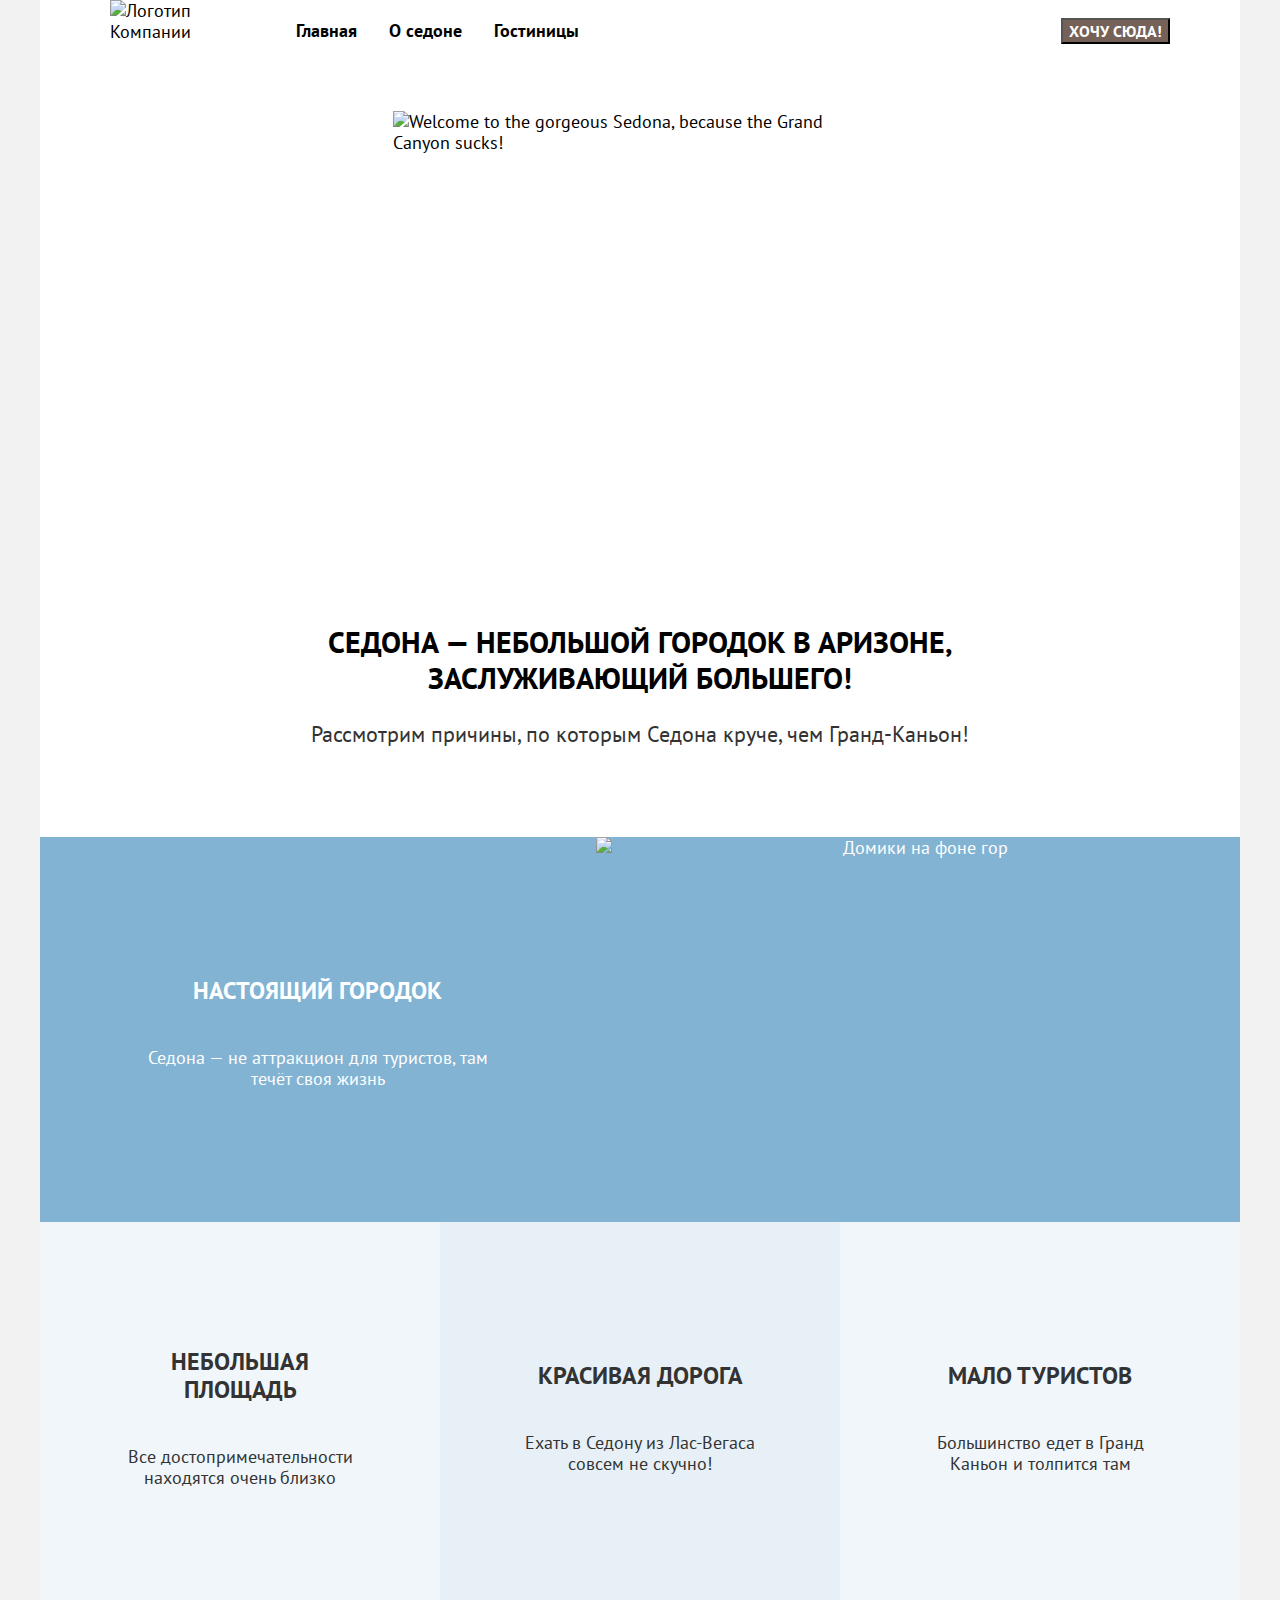
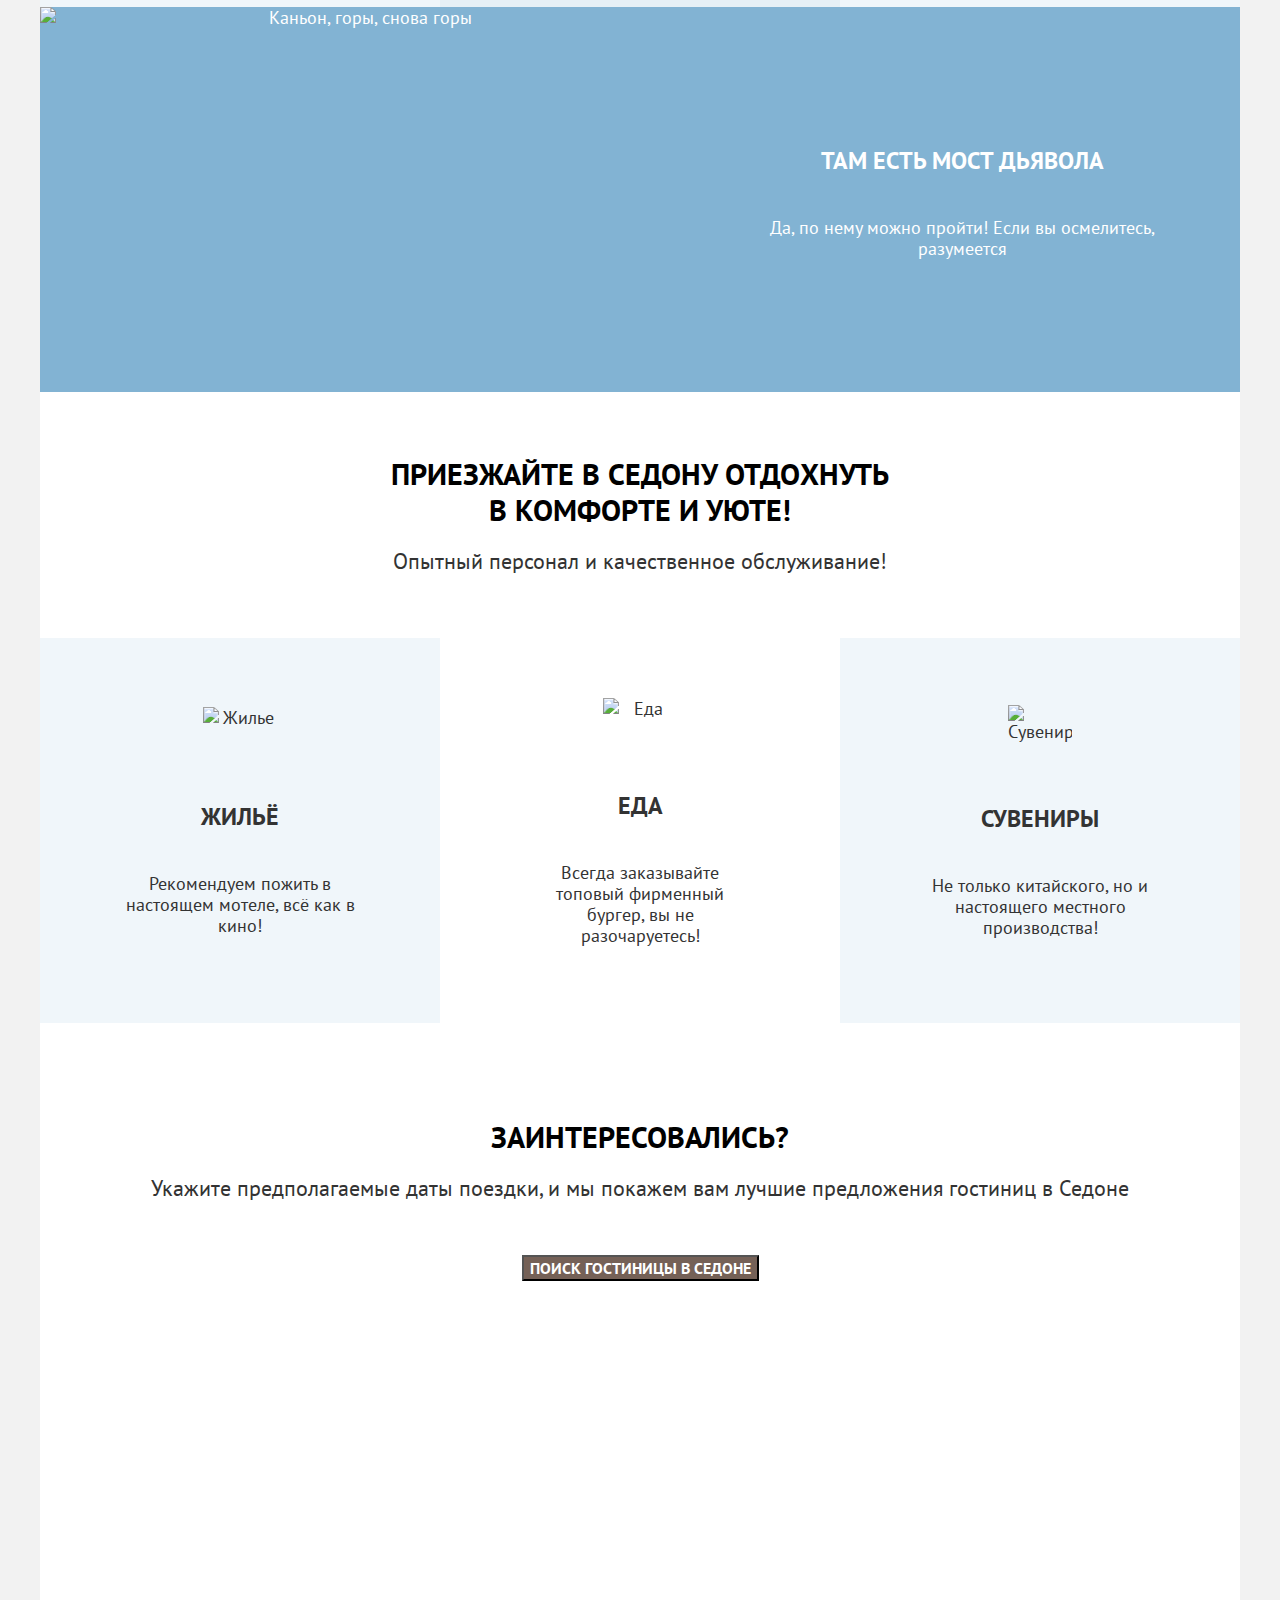
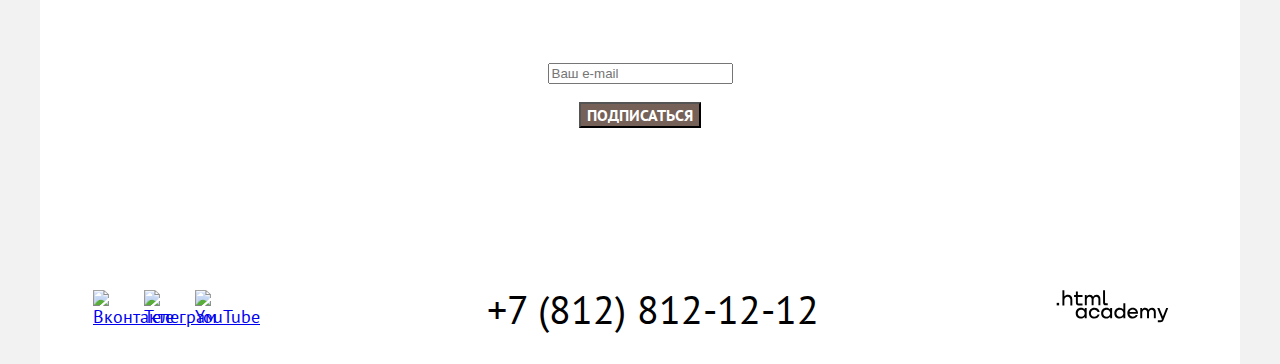
==== commit c6338af3: "Добавил разметку на гридаъ" ====
--- a/index.html
+++ b/index.html
@@ -40,7 +40,7 @@
           </section>
             <section class="advantages">
               <div class="advantages-sublist advantages-sublist-up">
-                <h2 class="advantages-subtitle">Седона — небольшой городок в Аризоне,
+                <h2 class="advantages-subtitle advantages-subtitle-up">Седона — небольшой городок в Аризоне,<br>
                 заслуживающий большего!</h2>
                 <p class="advantages-subdescription">Рассмотрим причины, по которым Седона круче, чем Гранд-Каньон!</p>
               </div>
@@ -51,7 +51,7 @@
                     <h3 class="advantages-title">Настоящий городок</h3>
                     <p class="advantages-description">Седона — не аттракцион для туристов, там течёт своя жизнь</p>
                   </div>
-                  <img class="advantages-image advantages-image-city" src="images/town.jpg"  alt="Домики на фоне гор" width="800" height="385">
+                  <img class="advantages-image advantages-image-city" src="images/town.jpg"  alt="Домики на фоне гор" width="800" min-height="385">
                 </li>
                 <li class="advantages-item advantages-item-area">
                   <div class="advantages-text-container">
@@ -61,18 +61,18 @@
                 </li>
                 <li class="advantages-item advantages-item-road">
                   <div class="advantages-text-container">
-                    <h3 class="advantages-title ">Красивая дорога</h3>
+                    <h3 class="advantages-title">Красивая дорога</h3>
                     <p class="advantages-description">Ехать в Седону из Лас-Вегаса совсем не скучно!</p>
                   </div>
                   </li>
                 <li class="advantages-item advantages-item-tourist">
                   <div class="advantages-text-container">
-                    <h3 class="advantages-title advantages-title-one">Мало туристов</h3>
+                    <h3 class="advantages-title">Мало туристов</h3>
                     <p class="advantages-description">Большинство едет в Гранд Каньон и толпится там</p>
                   </div>
                 </li>
                 <li class="advantages-item advantages-item-bridge">
-                  <img src="images/devil's_bridge.jpg" class="advantages-image advantages-image-bridge" alt="Каньон, горы, снова горы" width="800" height="385">
+                  <img src="images/devil's_bridge.jpg" class="advantages-image advantages-image-bridge" alt="Каньон, горы, снова горы" width="800" min-height="385">
                   <div class="advantages-text-container">
                     <h3 class="advantages-title">Там есть мост дьявола</h3>
                     <p class="advantages-description">Да, по нему можно пройти! Если вы осмелитесь, разумеется</p>
@@ -82,7 +82,7 @@
             </section>
             <section class="advantages">
               <div class="advantages-sublist advantages-sublist-down">
-                  <h2 class="advantages-subtitle">Приезжайте в Седону отдохнуть в комфорте и уюте!</h2>
+                  <h2 class="advantages-subtitle advantages-subtitle-down">Приезжайте в Седону отдохнуть<br> в комфорте и уюте!</h2>
                   <p class="advantages-subdescription">Опытный персонал и качественное обслуживание!</p>
               </div>
                 <h2 class="visually-hidden">Преимущества</h2>
--- a/styles/styles.css
+++ b/styles/styles.css
@@ -46,7 +46,14 @@
 }
 
 .visually-hidden {
-  display: none;
+  position: absolute;
+  width: 1px;
+  height: 1px;
+  margin: -1px;
+  padding: 0;
+  border: 0;
+  clip: rect(0 0 0 0);
+  overflow: hidden;
 }
 
 .hero {
@@ -56,13 +63,6 @@
   background-position: center center;
   width: 1200px;
   height: 485px;
-}
-
-.newsletter-homepage {
-  background-image: url("../images/subscribe.jpg");
-  width: 100%;
-  height: 414.86px;
-  background-repeat: no-repeat;
 }
 
 .button {
@@ -77,6 +77,8 @@
   background-color: #756157;
 }
 
+/*header*/
+
 .page-header {
   background-color: #ffffff;
 }
@@ -88,7 +90,13 @@
   margin: 0 auto;
 }
 
+.logo {
+  margin-right: 30px;
+}
+
 .navigation-list {
+  display: flex;
+  flex-wrap: wrap;
   margin: 0;
   padding: 0;
   list-style-type: none;
@@ -97,12 +105,19 @@
 .navigation-user {
   max-width: 270px;
   margin-left: auto;
+}
+
+.navigation-user .navigation-link {
+  min-width: 16px;
+  min-height: 22px;
 }
 
 .navigation-link {
   color: #000000;
   text-decoration: none;
   font-weight: 700;
+  padding: 20px 16px;
+  display: block;
 }
 
 .page-main-container {
@@ -112,8 +127,10 @@
 
 .hero-logo {
   display: block;
-  margin: 0 auto;
-}
+  padding: 41px 389px 92px 353px;
+}
+
+/*advantages*/
 
 .advantages-list {
   margin: 0;
@@ -129,14 +146,12 @@
   padding: 0;
   display: flex;
   flex-direction: column;
-  justify-content: center;
-  align-items: center;
   list-style-type: none;
 }
 
 .advantages-sublist-up {
   width: 1200px;
-  height: 261px;
+  min-height: 261px;
   margin-bottom: 21px;
 }
 
@@ -144,7 +159,7 @@
   margin: 0;
   padding: 0;
   width: 1200px;
-  height: 246px;
+  min-height: 246px;
 }
 
 .advantages-subtitle {
@@ -153,6 +168,17 @@
   font-size: 30px;
   line-height: 36px;
   text-align: center;
+  margin: 0;
+}
+
+.advantages-subtitle-up {
+  padding-top: 69px;
+  padding-bottom: 25px;
+}
+
+.advantages-subtitle-down {
+  padding-top: 64px;
+  padding-bottom: 20px;
 }
 
 .advantages-subdescription {
@@ -160,6 +186,7 @@
   line-height: 26px;
   color: #333333;
   text-align: center;
+  margin: 0;
 }
 
 
@@ -171,6 +198,7 @@
   color: #333333;
   margin: 0;
   padding: 0;
+  display: flex;
 }
 
 .advantages-item-town {
@@ -219,47 +247,53 @@
   display: flex;
   flex-direction: column;
   justify-content: center;
+  padding: 0 85px;
   align-items: center;
-  padding: 85px;
-}
+}
+
+/*search*/
 
 .search {
   text-align: center;
   background-color: #ffffff;
   width: 1200px;
-  height: 406px;
-  display: flex;
-  justify-content: center;
+  min-height: 406px;
   align-items: center;
-  flex-direction: column;
 }
 
 .search-title {
   font-size: 30px;
   line-height: 36px;
   text-transform: uppercase;
+  margin: 0;
+  padding-top: 96px;
+  padding-bottom: 20px;
 }
 
 .search-description {
   font-size: 22px;
   line-height: 26px;
   color: #333333;
-}
-
-footer {
-  background-color: #ffffff;
+  margin: 0;
+  padding-bottom: 54px;
+}
+
+/*newsletter*/
+
+.newsletter {
+  margin: 0;
+  padding: 0;
+  align-items: center;
+  width: 1200px;
+  height: 415px;
   text-align: center;
 }
 
-.newsletter {
-  margin: 0;
-  padding: 0;
-  display: flex;
-  flex-direction: column;
-  justify-content: center;
-  align-items: center;
-  width: 1200px;
-  height: 415px;
+.newsletter-homepage {
+  background-image: url("../images/subscribe.jpg");
+  width: 100%;
+  height: 414.86px;
+  background-repeat: no-repeat;
 }
 
 .newsletter-title {
@@ -267,12 +301,17 @@
   line-height: 36px;
   color: #000000;
   text-transform: uppercase;
+  margin: 0;
+  padding-top: 96px;
+  padding-bottom: 20px;
 }
 
 .newsletter-description {
   font-size: 22px;
   line-height: 26px;
   color: #333333;
+  margin: 0;
+  padding-bottom: 54px;
 }
 
 .newsletter-title-homepage {
@@ -281,6 +320,12 @@
 
 .newsletter-description-homepage {
   color: #ffffff;
+}
+
+/*footer*/
+
+.page-footer {
+  background-color: #ffffff;
 }
 
 .page-footer-container {
@@ -290,6 +335,8 @@
   width: 1200px;
   height: 120px;
 }
+
+/*social*/
 
 .social {
   display: flex;
@@ -307,8 +354,6 @@
   flex-direction: row;
   margin: auto 0;
   list-style-type: none;
-  width: 142px;
-  height: 40px;
 }
 
 .social-media {
@@ -337,6 +382,8 @@
   justify-content: flex-end;
 }
 
+/*contacts*/
+
 .contacts-item {
   font-size: 40px;
   line-height: 40px;
@@ -345,9 +392,13 @@
   text-decoration: none;
 }
 
+/*catalog-page*/
+
 .main-inner {
   background-color: #ffffff;
 }
+
+/*page-catalog-filter*/
 
 .filter-item {
   font-size: 20px;
@@ -363,6 +414,68 @@
   line-height: 23px;
 }
 
+.inner-header {
+  margin-bottom: 40px;
+}
+
+.inner-header-title {
+  margin: 0;
+  font-size: 60px;
+  line-height: 78px;
+  margin-top: 35px;
+  margin-bottom: 8px;
+}
+
+.breadcrumbs {
+  display: flex;
+  margin: 0;
+  padding: 0;
+  list-style-type: none;
+}
+
+.filter-form {
+  display: flex;
+  width: 1060px;
+  min-height: 49px;
+}
+
+.filter {
+  background-image: url("../images/header_image.jpg");
+  width: 1200px;
+  height: 412px;
+  background-repeat: no-repeat;
+  margin-bottom: 50px;
+  color: #ffffff;
+  padding: 0 70px;
+}
+
+.filter-container {
+  display: flex;
+  flex-direction: row;
+  width: 1200px;
+  min-height: 160px;
+}
+
+.filter-group {
+  margin: 0;
+  padding: 0;
+  width: 150px;
+  min-height: 157px;
+  border: none;
+}
+
+.filter-group-price {
+  width: 549px;
+  min-height: 160px;
+}
+
+.page-container {
+  display: flex;
+  flex-direction: column;
+}
+
+/*page-catalog-sorting*/
+
 .catalog-hotel-search {
   font-size: 30px;
   line-height: 36px;
@@ -389,6 +502,147 @@
   border: 2px #e5e5e5 solid;
   border-radius: 4px;
   background-color: #ffffff;
+}
+
+.page-sorting-container {
+  display: flex;
+  flex-direction: row;
+  width: 1060px;
+  height: 49px;
+  justify-content: space-between;
+  margin: 0 auto;
+  margin-bottom: 40px;
+}
+
+.catalog-hotel-search {
+  margin: 0;
+}
+
+.catalog-location-list {
+  display: flex;
+  margin: 0;
+  margin-right: 8px;
+  list-style-type: none;
+}
+
+.catalog-location-item .button {
+  display: block;
+  width: 48px;
+  height: 48px;
+}
+
+.catalog-location-item:last-child .button {
+  margin-right: 0;
+}
+
+/*page-catalog-hotel*/
+
+.catalog-hotel-container {
+  display: flex;
+  justify-content: center;
+  margin-bottom: 40px;
+}
+
+.catalog-list {
+  display: grid;
+  grid-template-columns: 340px 340px 340px;
+  grid-template-rows: min-content auto;
+  list-style-type: none;
+  margin: 0;
+  padding: 0;
+  width: 1060px;
+  min-height: 896px;
+  gap: 20px;
+}
+
+.catalog-card {
+  display: grid;
+  grid-template-columns: 20px 140px 20px 140px 20px;
+  grid-template-rows: 20px auto auto auto 20xp;
+  min-height: 438px;
+}
+
+.catalog-card-link {
+  text-decoration: none;
+  grid-column: 2/5;
+  grid-row: 2/3;
+}
+
+
+.catalog-card-title {
+  font-size: 24px;
+  line-height: 28px;
+  color: #000000;
+  margin: 0;
+}
+
+.catalog-card-name {
+  color: #333333;
+  margin: 0;
+  align-self: flex-start;
+  grid-column: 2/3;
+  grid-row: 3/4;
+}
+
+.catalog-card-price {
+  text-align: right;
+  color: #333333;
+  margin: 0;
+  grid-column: 4/5;
+  grid-row: 3/4;
+}
+
+.catalog-card-info {
+  grid-column: 2/3;
+  grid-row: 4/5;
+  min-height: 36px;
+}
+
+.catalog-card-button {
+  grid-column: 4/5;
+  grid-row: 4/5;
+  min-height: 36px;
+}
+
+.catalog-card-image {
+  grid-column-start: 2;
+  grid-column-end: 5;
+}
+
+.catalog-card-star {
+  grid-column: 2/3;
+  grid-row: 5/6;
+}
+
+.catalog-card-rating {
+  color: #333333;
+  font-size: 16px;
+  line-height: 20px;
+  text-transform: uppercase;
+  text-align: right;
+  background-color: #f2f2f2;
+  margin: 0;
+  grid-column: 4/5;
+  grid-row: 5/6;
+}
+
+.catalog-card {
+  border: 1px #e6e6e6 solid;
+  border-radius: 4px;
+
+}
+
+/*pagination*/
+
+.pagination {
+  display: flex;
+  list-style-type: none;
+  flex-wrap: wrap;
+  width: 1060px;
+  min-height: 60px;
+  margin: 0 70px;
+  gap: 8px;
+  padding: 0;
 }
 
 .pagination-item {
@@ -423,6 +677,8 @@
   color: #000000;
 }
 
+/*newsletter-catalog*/
+
 .newsletter-title-catalog {
   color: #000000;
 }
@@ -430,139 +686,3 @@
 .newsletter-description-catalog {
   color: #333333;
 }
-
-/*page-catalog-filter*/
-
-.inner-header-title {
-  margin: 0;
-  font-size: 60px;
-  line-height: 78px;
-}
-
-.filter-form {
-  display: flex;
-  width: 1060px;
-  min-height: 49px;
-}
-
-.filter {
-  background-image: url("../images/header_image.jpg");
-  width: 1200px;
-  height: 412px;
-  background-repeat: no-repeat;
-  margin-bottom: 50px;
-}
-
-.filter-container {
-  display: flex;
-  flex-direction: row;
-  width: 1200px;
-  min-height: 160px;
-  justify-content: center;
-}
-
-.filter-group {
-  margin: 0;
-  padding: 0;
-  width: 150px;
-  min-height: 157px;
-}
-
-.filter-group-price {
-  width: 549px;
-  min-height: 160px;
-}
-
-.page-container {
-  display: flex;
-  flex-direction: column;
-}
-
-/*page-catalog-sorting*/
-
-.page-sorting {
-  display: flex;
-  flex-direction: row;
-  width: 1060px;
-  height: 49px;
-  justify-content: space-between;
-  margin: 0 auto;
-}
-
-.catalog-hotel-search {
-  margin: 0;
-}
-
-.catalog-location-list {
-  display: flex;
-  margin: 0;
-  gap: 8px;
-  list-style-type: none;
-}
-
-/*page-catalog-hotel*/
-
-.catalog-hotel-container {
-  display: flex;
-  justify-content: center;
-  margin-top: 40px;
-}
-
-.catalog-list {
-  display: flex;
-  flex-wrap: wrap;
-  list-style-type: none;
-  margin: 0;
-  padding: 0;
-  width: 1060px;
-  min-height: 896px;
-  gap: 20px;
-}
-
-.catalog-card-title {
-  font-size: 24px;
-  line-height: 28px;
-  color: #000000;
-}
-
-.catalog-card-link {
-  text-decoration: none;
-}
-
-.catalog-card-name {
-  color: #333333;
-}
-
-.catalog-card-price {
-  text-align: right;
-  color: #333333;
-  ;
-}
-
-.catalog-card-rating {
-  color: #333333;
-  font-size: 16px;
-  line-height: 20px;
-  text-transform: uppercase;
-  text-align: right;
-  background-color: #f2f2f2;
-}
-
-.catalog-card {
-  border: 1px #e6e6e6 solid;
-  border-radius: 4px;
-  width: 338px;
-  min-height: 438px;
-}
-/*pagination*/
-
-.pagination {
-  display: flex;
-  list-style-type: none;
-  flex-wrap: wrap;
-  width: 1060px;
-  min-height: 60px;
-  margin: 0 70px;
-  gap: 8px;
-  padding: 0;
-}
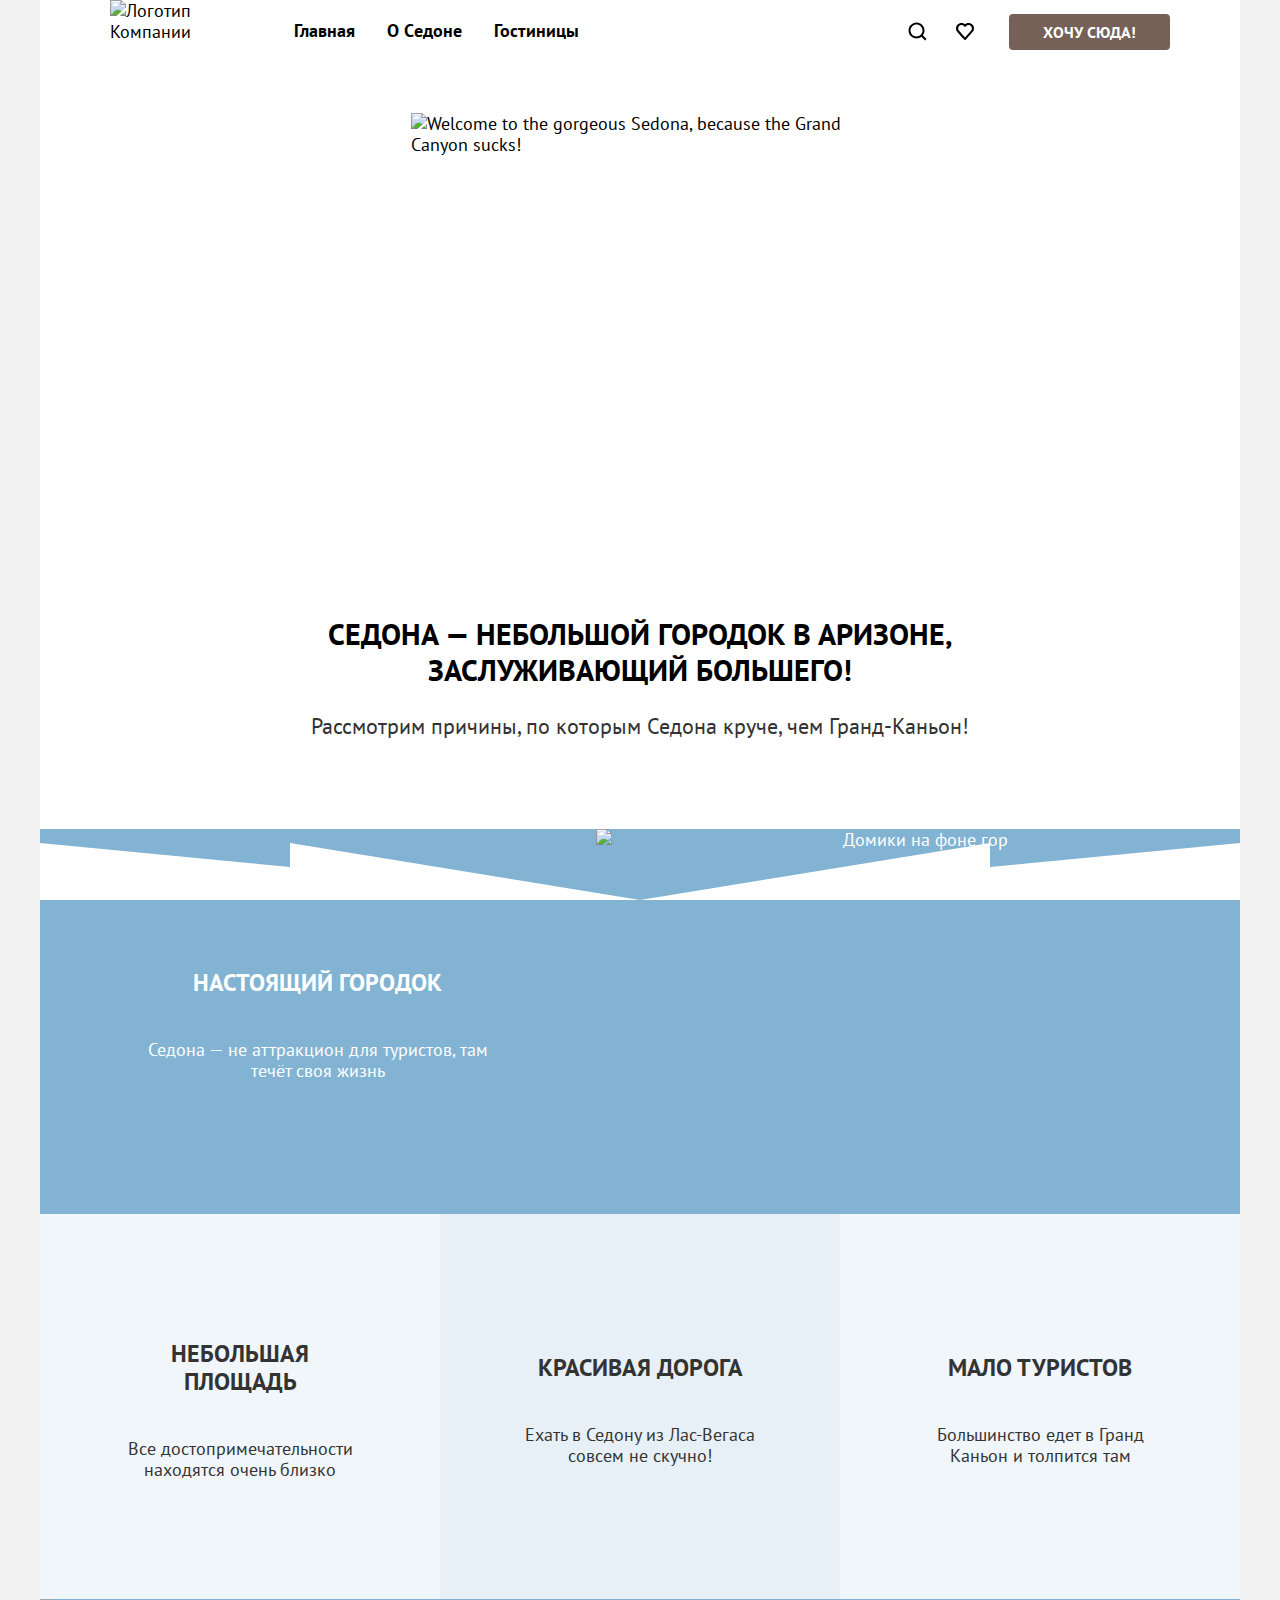
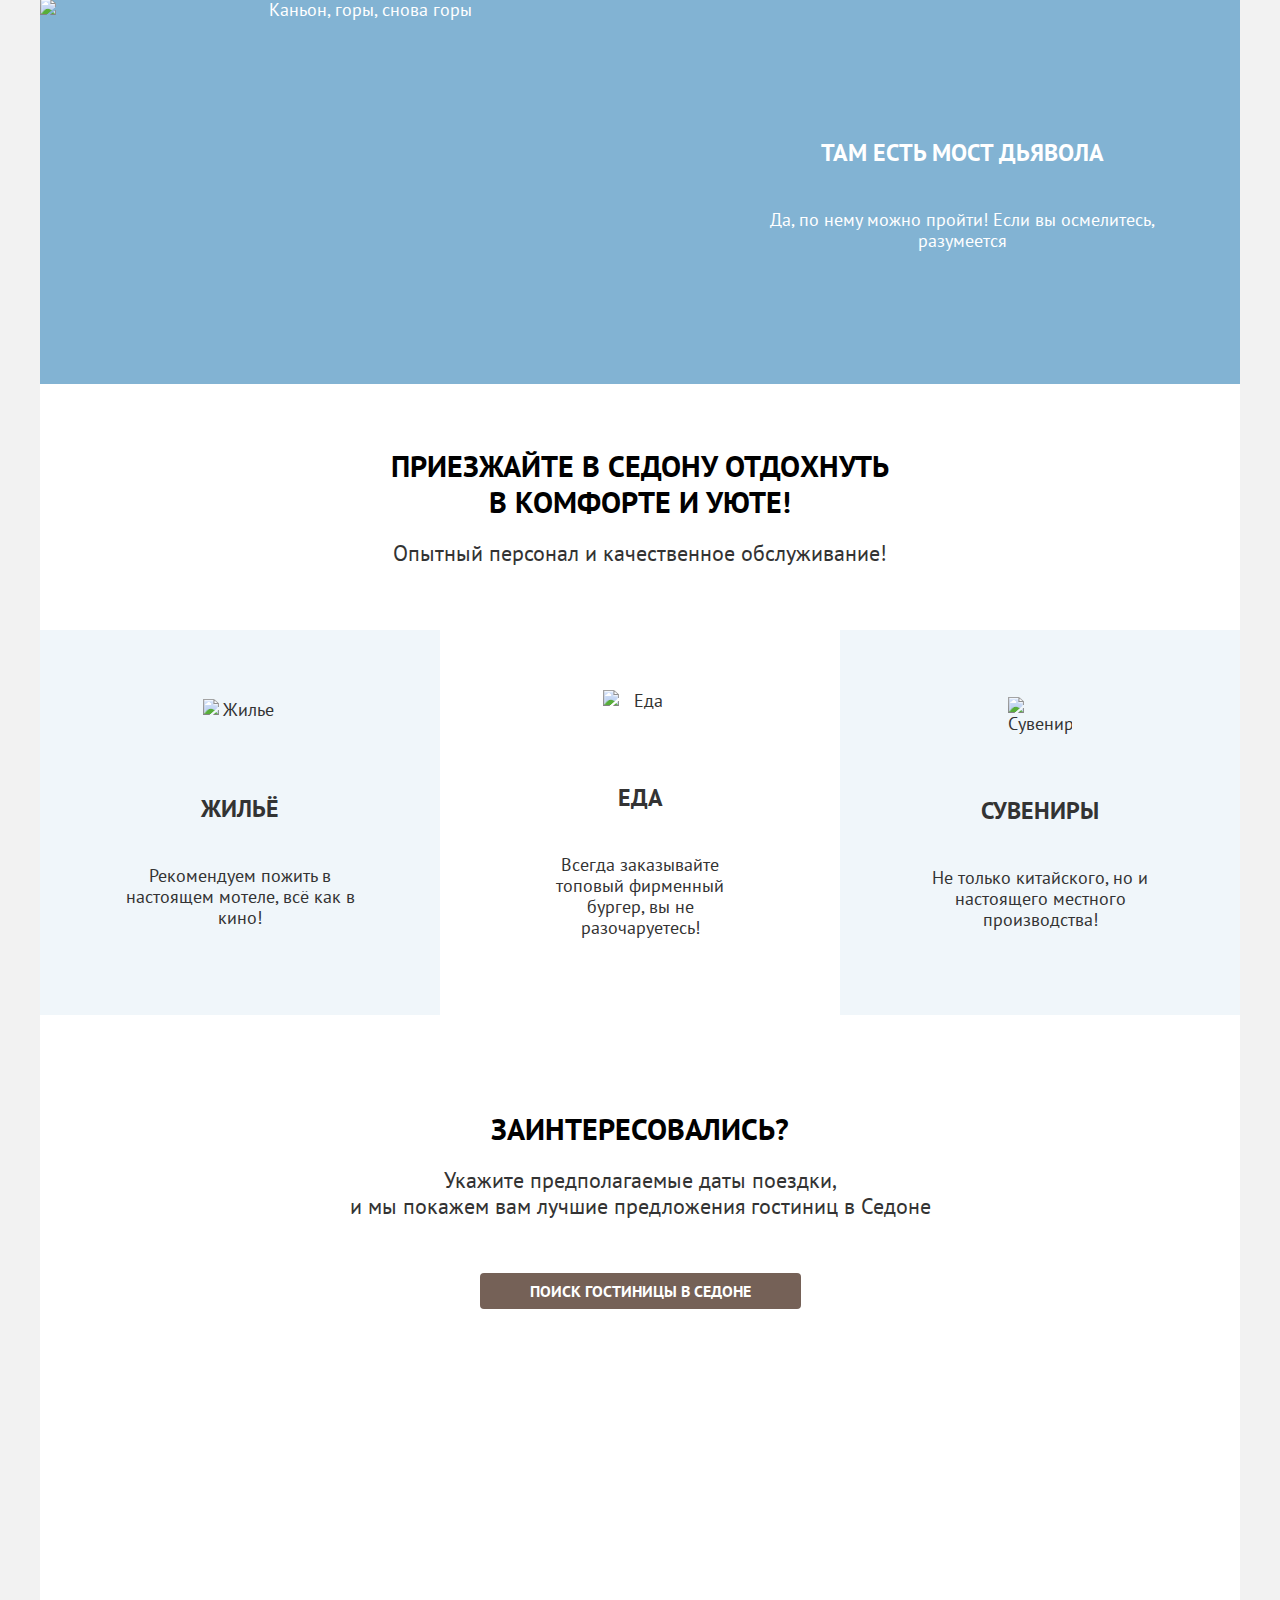
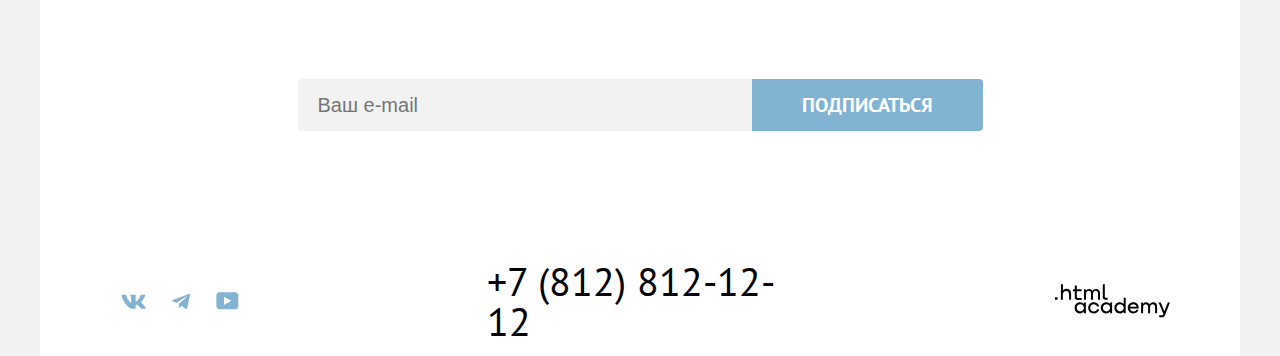
==== commit 56f8f5f5: "Добавил иконки" ====
--- a/index.html
+++ b/index.html
@@ -15,7 +15,7 @@
               <a class="navigation-link active" href="index.html">Главная</a>
             </li>
             <li class="navigation-item">
-              <a class="navigation-link" href="index.html">О седоне</a>
+              <a class="navigation-link" href="index.html">О Cедоне</a>
             </li>
             <li class="navigation-item">
               <a class="navigation-link" href="catalog.html">Гостиницы</a>
@@ -23,13 +23,13 @@
           </ul>
           <ul class="navigation-list navigation-user">
             <li class="navigation-item">
-              <a class="navigation-link" href="#"><span class="visually-hidden">Поиск</span> </a>
+              <a class="navigation-link" href="#"><svg class="navigation-icon" aria-hidden="true" focusable="false" width="20" height="20" viewBox="0 0 20 20" fill="none" xmlns="http://www.w3.org/2000/svg"><path d="m19.5 18.008-3.7-3.68c1-1.292 1.7-2.983 1.7-4.872 0-4.376-3.6-7.956-8-7.956s-8 3.68-8 8.055c0 4.376 3.6 7.956 8 7.956 1.8 0 3.5-.597 4.9-1.69l3.7 3.679 1.4-1.492Zm-10-2.486c-3.3 0-6-2.685-6-5.967 0-3.282 2.7-5.967 6-5.967s6 2.685 6 5.967c0 3.282-2.7 5.967-6 5.967Z" fill="#000"/></svg><span class="visually-hidden">Поиск</span> </a>
             </li>
             <li class="navigation-item">
-              <a class="navigation-link" href="#"><span class="visually-hidden">Избранное</span> </a>
+              <a class="navigation-link" href="#"><svg class="navigation-icon" aria-hidden="true" focusable="false" width="20" height="20" viewBox="0 0 20 20" fill="none" xmlns="http://www.w3.org/2000/svg"><path d="M9.9 19c-.3 0-.6-.1-.8-.4-5.4-6.1-6.7-7.5-7-7.9C1.4 9.8 1 8.6 1 7.4 1 4.4 3.4 2 6.5 2 7.8 2 9 2.5 10 3.3c1-.8 2.3-1.3 3.5-1.3 3 0 5.5 2.4 5.5 5.4 0 1.3-.5 2.5-1.3 3.4l-7 7.9c-.2.2-.4.3-.8.3Zm-6-9.5c.3.4 3.5 4 6.1 6.9l6.2-7c.5-.5.7-1.2.7-2 0-1.8-1.5-3.3-3.3-3.3-1 0-2 .5-2.7 1.3-.3.3-.6.4-.9.4-.3 0-.6-.2-.8-.4-.7-.8-1.7-1.3-2.7-1.3-1.8 0-3.3 1.5-3.3 3.3-.1.9.3 1.6.7 2.1-.1 0-.1 0 0 0Z" fill="#000"/></svg><span class="visually-hidden">Избранное</span> </a>
             </li>
           </ul>
-          <p><button class="button navigation-link-button" type="button">Хочу сюда!</button></p>
+          <div class="navigation-button-container"><a class="button navigation-link-button" type="button">Хочу сюда!</a></div>
         </nav>
       </header>
       <main class="main-index main-container" data-test="main">
@@ -113,18 +113,21 @@
 
             </section>
             <section class="search" data-test="search">
-              <h2 class="visually-hidden">Поиск гостиницы</h2>
-              <h2 class="search-title">Заинтересовались?</h2>
-              <p class="search-description">Укажите предполагаемые даты поездки, и мы покажем вам лучшие предложения гостиниц в Седоне</p>
-              <button class="button search-button" type="button">Поиск гостиницы в Седоне</button>
+              <div class="search-container">
+                <h2 class="visually-hidden">Поиск гостиницы</h2>
+                <h2 class="search-title">Заинтересовались?</h2>
+                <p class="search-description">Укажите предполагаемые даты поездки,<br> и мы покажем вам лучшие предложения гостиниц в Седоне</p>
+                <button class="button search-button" type="button">Поиск гостиницы в Седоне</button>
+              </div>
             </section>
         </div>
         <section class="newsletter newsletter-homepage" data-test="subscribe">
             <h2 class="newsletter-title newsletter-title-homepage">Подпишитесь на Рассылку</h2>
-            <p class="newsletter-description newsletter-description-homepage">Только полезная информация и никакого спама, честное бойскаутское!</p>
+            <p class="newsletter-description newsletter-description-homepage">Только полезная информация и никакого спама,<br> честное бойскаутское!</p>
             <form class="newsletter-form" action="https://echo.htmlacademy.ru/" method="post">
-              <input type="text" placeholder="Ваш e-mail" name="newsletter-subscribe"><br>
-              <p><button class="button newsletter-button" type="submit">Подписаться</button></p>
+              <label class="visually-hidden" for="subscription-email">Укажите ваш e-mail</label>
+              <input class="input newsletter-input" type="text" placeholder="Ваш e-mail" name="newsletter-subscribe" id="">
+              <button class="button newsletter-button" type="submit">Подписаться</button>
             </form>
           </section>
       </main>
@@ -135,20 +138,20 @@
           <ul class="social-list social-media-list">
             <li class="social-item social-media-item">
               <a class="social-button" href="#">
+                <svg class="social-icon" aria-hidden="true" focusable="false" width="25" height="15" viewBox="0 0 25 15" fill="none" xmlns="http://www.w3.org/2000/svg"><path fill-rule="evenodd" clip-rule="evenodd" d="M24.116 1.804c.166-.546 0-.948-.795-.948h-2.625c-.668 0-.976.347-1.143.73 0 0-1.335 3.196-3.226 5.272-.612.602-.89.793-1.224.793-.167 0-.418-.19-.418-.738V1.804c0-.656-.184-.948-.74-.948H9.817c-.417 0-.668.304-.668.593 0 .621.946.765 1.043 2.513V7.76c0 .833-.153.984-.487.984-.89 0-3.055-3.21-4.34-6.885-.249-.715-.5-1.003-1.172-1.003H1.566c-.75 0-.9.347-.9.73 0 .682.89 4.07 4.145 8.551 2.17 3.06 5.225 4.72 8.008 4.72 1.67 0 1.875-.369 1.875-1.004V11.54c0-.737.158-.884.687-.884.39 0 1.057.192 2.615 1.667 1.78 1.75 2.073 2.533 3.075 2.533h2.625c.75 0 1.126-.368.91-1.096-.238-.724-1.088-1.775-2.215-3.022-.612-.71-1.53-1.475-1.809-1.858-.389-.49-.278-.71 0-1.147 0 0 3.2-4.426 3.533-5.929h.001Z" fill="#83B3D3"/></svg>
                 <span class="visually-hidden">Вконтакте</span>
-                <img class="vkontakte" src="images/vkontakte.svg" alt="Вконтакте" width="24" height="14">
               </a>
             </li>
             <li class="social-item social-media-item">
               <a class="social-button" href="#">
+                <svg class="social-icon" aria-hidden="true" focusable="false" width="18" height="17" viewBox="0 0 18 17" fill="none" xmlns="http://www.w3.org/2000/svg"><path d="M16.785.956.84 7.104C-.248 7.541-.24 8.148.64 8.42l4.094 1.277 9.472-5.976c.448-.272.857-.126.52.173l-7.673 6.925H7.05l.002.001-.283 4.22c.414 0 .597-.19.829-.414l1.988-1.934 4.136 3.055c.762.42 1.31.205 1.5-.706l2.715-12.795c.278-1.114-.425-1.618-1.153-1.29Z" fill="#83B3D3"/></svg>
                 <span class="visually-hidden">Телеграм</span>
-                <img class="vkontakte" src="images/telegram.svg" alt="Телеграм" width="18" height="16">
               </a>
             </li>
             <li class="social-item social-media-item">
               <a class="social-button" href="#">
+                <svg class="social-icon" aria-hidden="true" focusable="false" width="23" height="18" viewBox="0 0 23 18" fill="none" xmlns="http://www.w3.org/2000/svg"><path d="M18.94.356H3.507C1.647.356.333 1.95.333 3.756V13.85c0 1.913 1.314 3.506 3.174 3.506H19.16c1.642 0 3.174-1.593 3.174-3.4v-10.2c-.219-1.806-1.532-3.4-3.393-3.4ZM7.995 12.894V4.819l7.333 4.037-7.333 4.038Z" fill="#83B3D3"/></svg>
                 <span class="visually-hidden">YouTube</span>
-                <img class="vkontakte" src="images/youtube.svg" alt="YouTube" width="22" height="17">
               </a>
             </li>
           </ul>
@@ -156,7 +159,7 @@
               <a class="contacts-item" href="tel:+78128121212">+7 (812) 812-12-12</a>
             </div>
             <div class="logo-academy">
-              <img class="logo-academy-footer" src="images/logo_academy.svg" alt="Логотип HTML Academy" width="115" height="33">
+              <svg class="logo-academy-icon" aria-hidden="true" focusable="false" width="115" height="34" viewBox="0 0 115 34" fill="none" xmlns="http://www.w3.org/2000/svg"><path d="M0 13.256v2.6h2.5v-2.6H0ZM11.6 4.856c-1.6 0-2.8.7-3.6 1.7h-.1v-6.2h-2v15.5h2v-5.3c0-2.1 1.3-3.6 3.3-3.6 1.8 0 2.9 1.4 2.9 3.2v5.7h2v-6.1c.1-3-1.8-4.9-4.5-4.9ZM26.6 5.156h-4.8v-3.7h-2v3.8h-1.9v2h1.9v6c0 1.7 1 2.7 2.7 2.7h4.1v-2h-3.7c-.7 0-1.1-.4-1.1-1.1v-5.7h4.8v-2ZM41.1 4.956c-1.6 0-2.9.8-3.5 2.1h-.1c-.6-1.2-1.8-2.1-3.4-2.1-1.4 0-2.5.8-3.1 1.8h-.1v-1.6H29v10.6h2v-5.4c0-2 1-3.5 2.6-3.5 1.5 0 2.4 1 2.4 2.6v6.3h2v-5.6c0-2.4 1.4-3.3 2.6-3.3 1.5 0 2.4 1 2.4 2.6v6.3h2v-6.5c.1-2.5-1.4-4.3-3.9-4.3ZM47.8 13.056c0 1.7 1 2.7 2.8 2.7h2v-2h-1.7c-.7 0-1.1-.4-1.1-1.1V.356h-2v12.7ZM28.9 20.056c-.9-1.1-2.2-1.8-3.9-1.8-3.1 0-5.4 2.3-5.4 5.6s2.3 5.6 5.4 5.6c1.8 0 3-.8 3.8-1.9h.1v1.6h2v-10.6h-2v1.5Zm-3.6 7.4c-2.2 0-3.6-1.6-3.6-3.6s1.4-3.6 3.6-3.6 3.6 1.6 3.6 3.6c0 1.9-1.4 3.6-3.6 3.6ZM44.2 22.356c-.5-2.4-2.6-4.1-5.4-4.1-3.4 0-5.6 2.5-5.6 5.6 0 3.1 2.2 5.6 5.6 5.6 2.8 0 4.9-1.8 5.4-4.2h-2.1c-.4 1.3-1.7 2.3-3.3 2.3-2.2 0-3.6-1.6-3.6-3.6s1.4-3.6 3.6-3.6c1.6 0 2.8 1 3.3 2.2h2.1v-.2ZM55.1 20.056c-.9-1.1-2.2-1.8-3.9-1.8-3.1 0-5.4 2.3-5.4 5.6s2.3 5.6 5.4 5.6c1.8 0 3-.8 3.8-1.9h.1v1.6h2v-10.6h-2v1.5Zm-3.6 7.4c-2.2 0-3.6-1.6-3.6-3.6s1.4-3.6 3.6-3.6 3.6 1.6 3.6 3.6c0 1.9-1.5 3.6-3.6 3.6ZM68.7 20.156c-.9-1.1-2.2-1.9-3.9-1.9-3.1 0-5.4 2.3-5.4 5.6s2.2 5.6 5.4 5.6c1.7 0 3-.8 3.8-1.8h.1v1.5h2v-15.4h-2v6.4Zm-3.6 7.3c-2.2 0-3.6-1.6-3.6-3.6s1.4-3.6 3.6-3.6 3.6 1.6 3.6 3.6c-.1 2-1.5 3.6-3.6 3.6ZM78.3 18.256c-3.3 0-5.5 2.5-5.5 5.6 0 3 2.1 5.6 5.5 5.6 2.5 0 4.5-1.3 5.2-3.6h-2.1c-.5 1-1.6 1.6-3 1.6-1.9 0-3.3-1.3-3.4-2.9h8.8c.2-3.6-2-6.3-5.5-6.3Zm0 1.9c1.7 0 3 1 3.3 2.6h-6.5c.3-1.5 1.5-2.6 3.2-2.6ZM98.2 18.256c-1.6 0-2.9.8-3.6 2h-.1c-.6-1.2-1.8-2-3.4-2-1.4 0-2.5.7-3.1 1.8v-1.5h-1.9v10.6h2v-5.4c0-2 1-3.4 2.6-3.5 1.5 0 2.4 1 2.4 2.6v6.3h2v-5.6c0-2.4 1.4-3.3 2.6-3.3 1.5 0 2.4 1 2.4 2.6v6.3h2v-6.5c.1-2.6-1.4-4.4-3.9-4.4ZM109.4 27.356l-3.6-8.9h-2.2l4.8 11.6c-.3.9-.7 1.2-1.7 1.2h-2.5v2h2.5c1.8 0 2.8-.8 3.5-2.6l4.7-12.2h-2.1l-3.4 8.9Z" fill="#000"/></svg>
             </div>
           </section>
         </div>
--- a/styles/styles.css
+++ b/styles/styles.css
@@ -63,6 +63,18 @@
   background-position: center center;
   width: 1200px;
   height: 485px;
+}
+
+.hero::after {
+  content: "";
+  background-image: url("../images/under_background_logo.png");
+  background-repeat: no-repeat;
+  background-position: bottom;
+  background-size: 100% auto;
+  width: 1200px;
+  height: 57px;
+  position: absolute;
+  bottom: 0;
 }
 
 .button {
@@ -75,6 +87,8 @@
   text-decoration: none;
   color: #ffffff;
   background-color: #756157;
+  border: none;
+  border-radius: 4px;
 }
 
 /*header*/
@@ -91,7 +105,7 @@
 }
 
 .logo {
-  margin-right: 30px;
+  position: absolute;
 }
 
 .navigation-list {
@@ -100,11 +114,13 @@
   margin: 0;
   padding: 0;
   list-style-type: none;
+  margin-left: 168px;
 }
 
 .navigation-user {
   max-width: 270px;
   margin-left: auto;
+  margin-right: 20px;
 }
 
 .navigation-user .navigation-link {
@@ -113,6 +129,7 @@
 }
 
 .navigation-link {
+  position: relative;
   color: #000000;
   text-decoration: none;
   font-weight: 700;
@@ -120,6 +137,24 @@
   display: block;
 }
 
+.navigation-link-button{
+  padding: 8px 34px;
+}
+
+.navigation-icon{
+position: absolute;
+top: 0;
+right: 0;
+bottom: 0;
+left: 0;
+margin: auto;
+fill: #000000;
+}
+
+.navigation-button-container {
+  margin: auto 0;
+}
+
 .page-main-container {
   width: 1200px;
   margin: 0 auto;
@@ -127,7 +162,8 @@
 
 .hero-logo {
   display: block;
-  padding: 41px 389px 92px 353px;
+  padding: 51px 0;
+  margin: 0 auto;
 }
 
 /*advantages*/
@@ -261,12 +297,19 @@
   align-items: center;
 }
 
+.search-container{
+  padding: 96px 300px;
+}
+
+.search-button {
+  padding: 8px 50px;
+}
+
 .search-title {
   font-size: 30px;
   line-height: 36px;
   text-transform: uppercase;
   margin: 0;
-  padding-top: 96px;
   padding-bottom: 20px;
 }
 
@@ -285,7 +328,7 @@
   padding: 0;
   align-items: center;
   width: 1200px;
-  height: 415px;
+  min-height: 415px;
   text-align: center;
 }
 
@@ -314,6 +357,21 @@
   padding-bottom: 54px;
 }
 
+.newsletter-form{
+  display: flex;
+  justify-content: center;
+}
+
+.newsletter-input{
+  border-radius: 4px 0 0 4px;
+  border: none;
+  background-color: #f2f2f2;
+  padding-left: 20px;
+  width: 432px;
+  font-size: 20px;
+  line-height: 24px;
+}
+
 .newsletter-title-homepage {
   color: #ffffff;
 }
@@ -322,6 +380,13 @@
   color: #ffffff;
 }
 
+.newsletter-button {
+  padding: 8px 50px;
+  background-color: #82b3d3;
+  border-radius: 0 4px 4px 0;
+  font-size: 20px;
+  line-height: 36px;
+}
 /*footer*/
 
 .page-footer {
@@ -341,7 +406,6 @@
 .social {
   display: flex;
   flex-direction: row;
-  justify-content: space-between;
   width: 1060px;
   height: 50px;
   margin-top: 40px;
@@ -354,6 +418,7 @@
   flex-direction: row;
   margin: auto 0;
   list-style-type: none;
+  margin-right: 236px;
 }
 
 .social-media {
@@ -372,6 +437,16 @@
   align-items: center;
   width: 47px;
   height: 40px;
+  position: relative;
+}
+
+.social-icon {
+  position: absolute;
+  top: 0;
+  right: 0;
+  bottom: 0;
+  left: 0;
+  margin: auto;
 }
 
 .social-item-image {
@@ -383,7 +458,9 @@
 }
 
 /*contacts*/
-
+.contacts {
+  margin-right: 352px;
+}
 .contacts-item {
   font-size: 40px;
   line-height: 40px;
@@ -392,6 +469,16 @@
   text-decoration: none;
 }
 
+.logo-academy {
+  position: relative;
+}
+.logo-academy-icon{
+  position: absolute;
+  top: 0;
+  right: 0;
+  bottom: 0;
+  margin: auto;
+}
 /*catalog-page*/
 
 .main-inner {
@@ -406,6 +493,7 @@
   font-weight: 700;
   text-transform: capitalize;
   color: #ffffff;
+  list-style-type: none;
 }
 
 .control {
@@ -469,6 +557,21 @@
   min-height: 160px;
 }
 
+.button-filter-container{
+  display: flex;
+  flex-direction: column;
+}
+
+.button-filter-submit{
+  padding: 8px 50px;
+  background-color: #82b3d3;
+}
+
+.button-filter-reset{
+  padding: 8px 57px;
+  background-color: rgba(0, 0, 0, 0);
+}
+
 .page-container {
   display: flex;
   flex-direction: column;
@@ -492,13 +595,24 @@
   background-color: #ffffff;
 }
 
+.button-small-icons {
+  background-image: url("../images/small_icons.svg");
+  background-repeat: no-repeat;
+  background-position: 50% 50%;
+}
 .button-big-cards {
+  background-image: url("../images/big_cards.svg");
+  background-repeat: no-repeat;
+  background-position: 50% 50%;
   border: 2px #e5e5e5 solid;
   border-radius: 4px;
   background-color: #ffffff;
 }
 
 .button-list {
+  background-image: url("../images/list.svg");
+  background-repeat: no-repeat;
+  background-position: 50% 50%;
   border: 2px #e5e5e5 solid;
   border-radius: 4px;
   background-color: #ffffff;
@@ -521,7 +635,7 @@
 .catalog-location-list {
   display: flex;
   margin: 0;
-  margin-right: 8px;
+  gap: 8px;
   list-style-type: none;
 }
 
@@ -533,6 +647,10 @@
 
 .catalog-location-item:last-child .button {
   margin-right: 0;
+}
+
+.catalog-location-item{
+  position: relative;
 }
 
 /*page-catalog-hotel*/
@@ -557,61 +675,77 @@
 
 .catalog-card {
   display: grid;
-  grid-template-columns: 20px 140px 20px 140px 20px;
-  grid-template-rows: 20px auto auto auto 20xp;
-  min-height: 438px;
+  border: 1px #e6e6e6 solid;
+  border-radius: 4px;
+  grid-template-columns: 140px 20px 140px;
+  grid-template-rows: min-content min-content min-content min-content;
+  padding: 20px;
 }
 
 .catalog-card-link {
   text-decoration: none;
-  grid-column: 2/5;
-  grid-row: 2/3;
-}
-
+  grid-column: 1/4;
+  grid-row: 1/2;
+}
+
+.catalog-card-image {
+  margin-bottom: 16px;
+}
 
 .catalog-card-title {
   font-size: 24px;
   line-height: 28px;
   color: #000000;
   margin: 0;
+  margin-bottom: 16px;
 }
 
 .catalog-card-name {
   color: #333333;
   margin: 0;
   align-self: flex-start;
-  grid-column: 2/3;
-  grid-row: 3/4;
+  grid-column: 1/2;
+  grid-row: 2/3;
+  margin-bottom: 16px;
 }
 
 .catalog-card-price {
   text-align: right;
   color: #333333;
   margin: 0;
-  grid-column: 4/5;
+  grid-column: 3/4;
+  grid-row: 2/3;
+  margin-bottom: 16px;
+}
+
+.catalog-card-info {
+  grid-column: 1/2;
   grid-row: 3/4;
-}
-
-.catalog-card-info {
-  grid-column: 2/3;
+  min-height: 28px;
+  margin-bottom: 16px;
+  padding-top: 8px;
+}
+
+.catalog-card-favorites {
+  grid-column: 3/4;
+  grid-row: 3/4;
+  min-height: 36px;
+  margin-bottom: 16px;
+  background-color: #82b3d3;
+}
+
+.catalog-card-star{
+  background-image: url("../images/star_rating.svg"), url("../images/star_rating.svg"), url("../images/star_rating.svg"), url("../images/star_rating.svg");
+  background-repeat: ;
+  background-position: 50% 50%;
+}
+.catalog-card-favorites-current{
+  background-color: #7db54f;
+}
+
+.catalog-card-star {
+  grid-column: 1/2;
   grid-row: 4/5;
-  min-height: 36px;
-}
-
-.catalog-card-button {
-  grid-column: 4/5;
-  grid-row: 4/5;
-  min-height: 36px;
-}
-
-.catalog-card-image {
-  grid-column-start: 2;
-  grid-column-end: 5;
-}
-
-.catalog-card-star {
-  grid-column: 2/3;
-  grid-row: 5/6;
 }
 
 .catalog-card-rating {
@@ -622,14 +756,10 @@
   text-align: right;
   background-color: #f2f2f2;
   margin: 0;
-  grid-column: 4/5;
-  grid-row: 5/6;
-}
-
-.catalog-card {
-  border: 1px #e6e6e6 solid;
+  grid-column: 3/4;
+  grid-row: 4/5;
+  padding: 8px 22px;
   border-radius: 4px;
-
 }
 
 /*pagination*/
@@ -645,35 +775,29 @@
   padding: 0;
 }
 
-.pagination-item {
-  width: 60px;
-  height: 60px;
-  background-color: #82b3d3;
-  border-radius: 4px;
-  text-align: center;
-}
-
 .pagination-link {
+  display: block;
   font-size: 20px;
   line-height: 36px;
   color: #ffffff;
   text-decoration: none;
-}
-
-.pagination-item-current {
-  background-color: #f2f2f2;
-  ;
+  background-color: #82b3d3;
+  padding: 12px;
+  border-radius: 4px;
+}
+.pagination-item {
+  text-align: center;
+  min-width: 60px;
+  height: 60px;
 }
 
 .pagination-link-current {
   color: #000000;
-}
-
-.pagination-item-empty {
-  background-color: #ffffff;
+  background-color: #f2f2f2;
 }
 
 .pagination-link-empty {
+  background-color: #ffffff;
   color: #000000;
 }
 
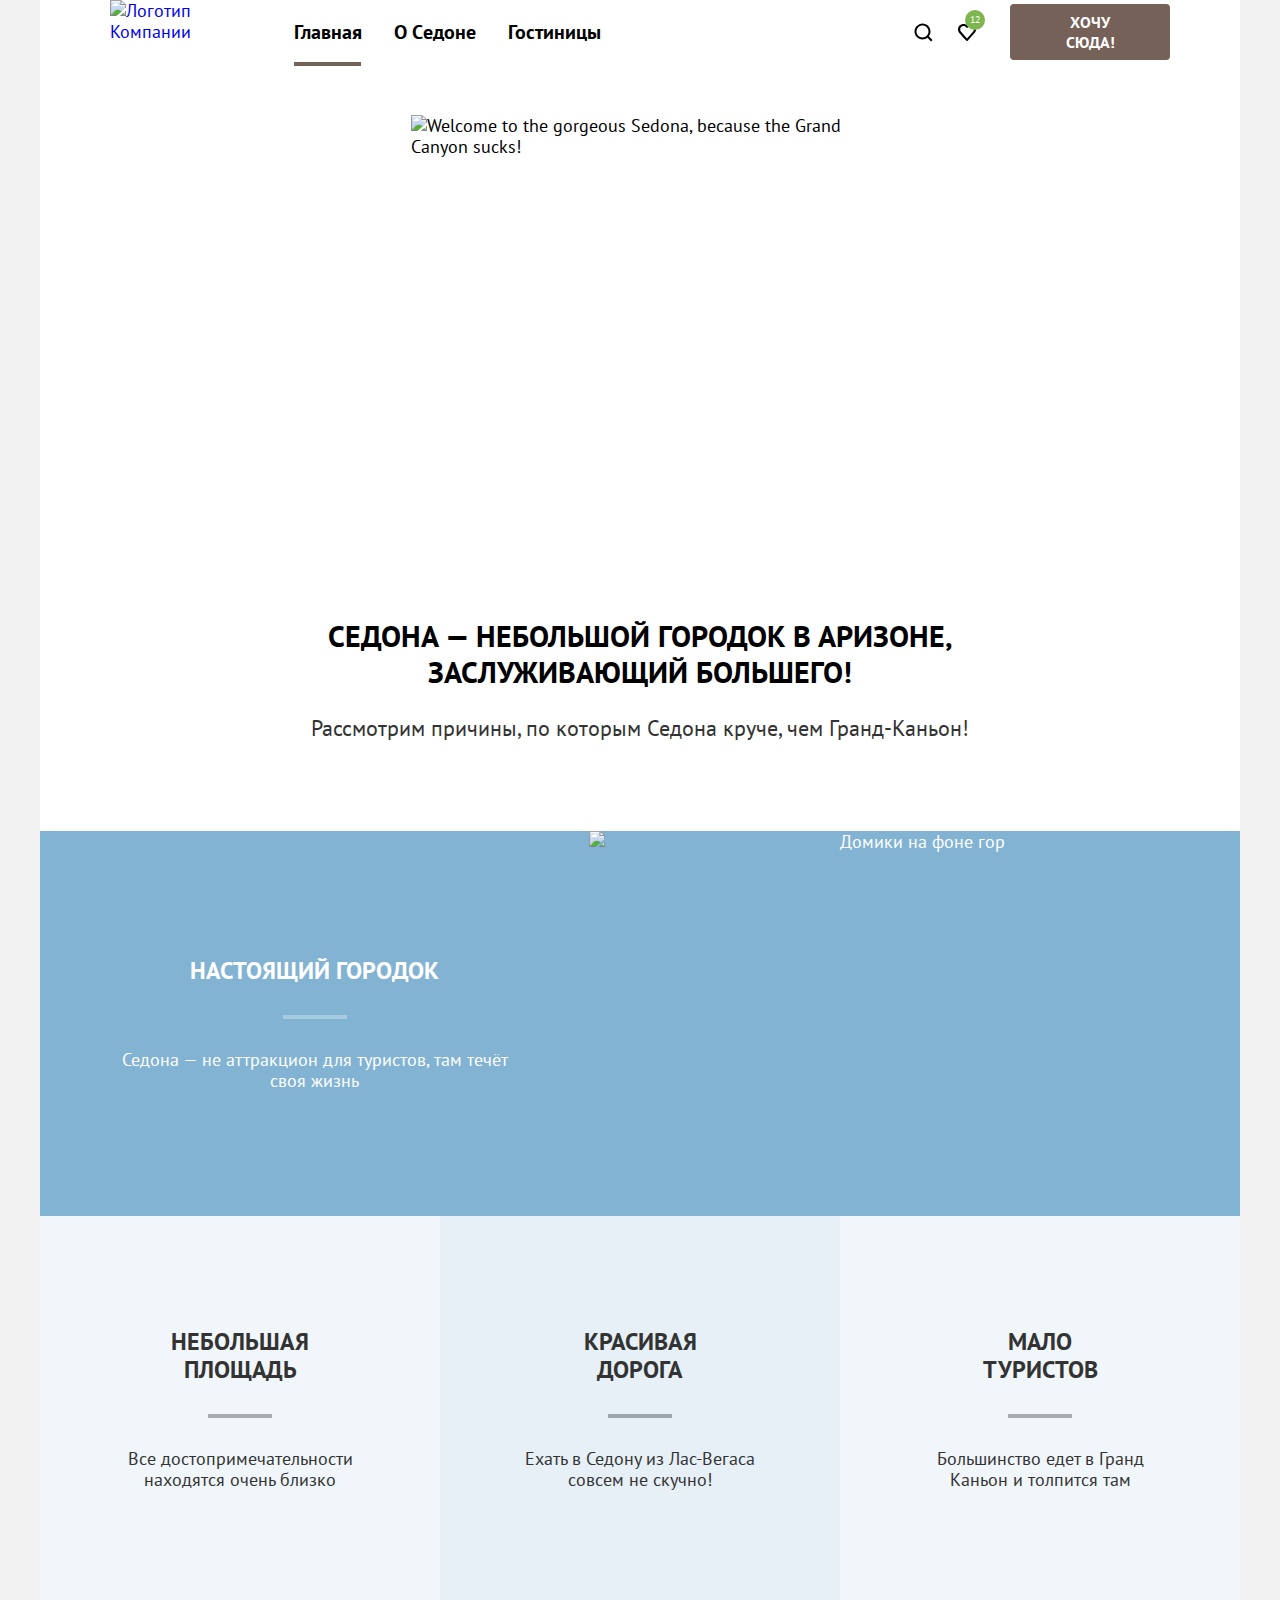
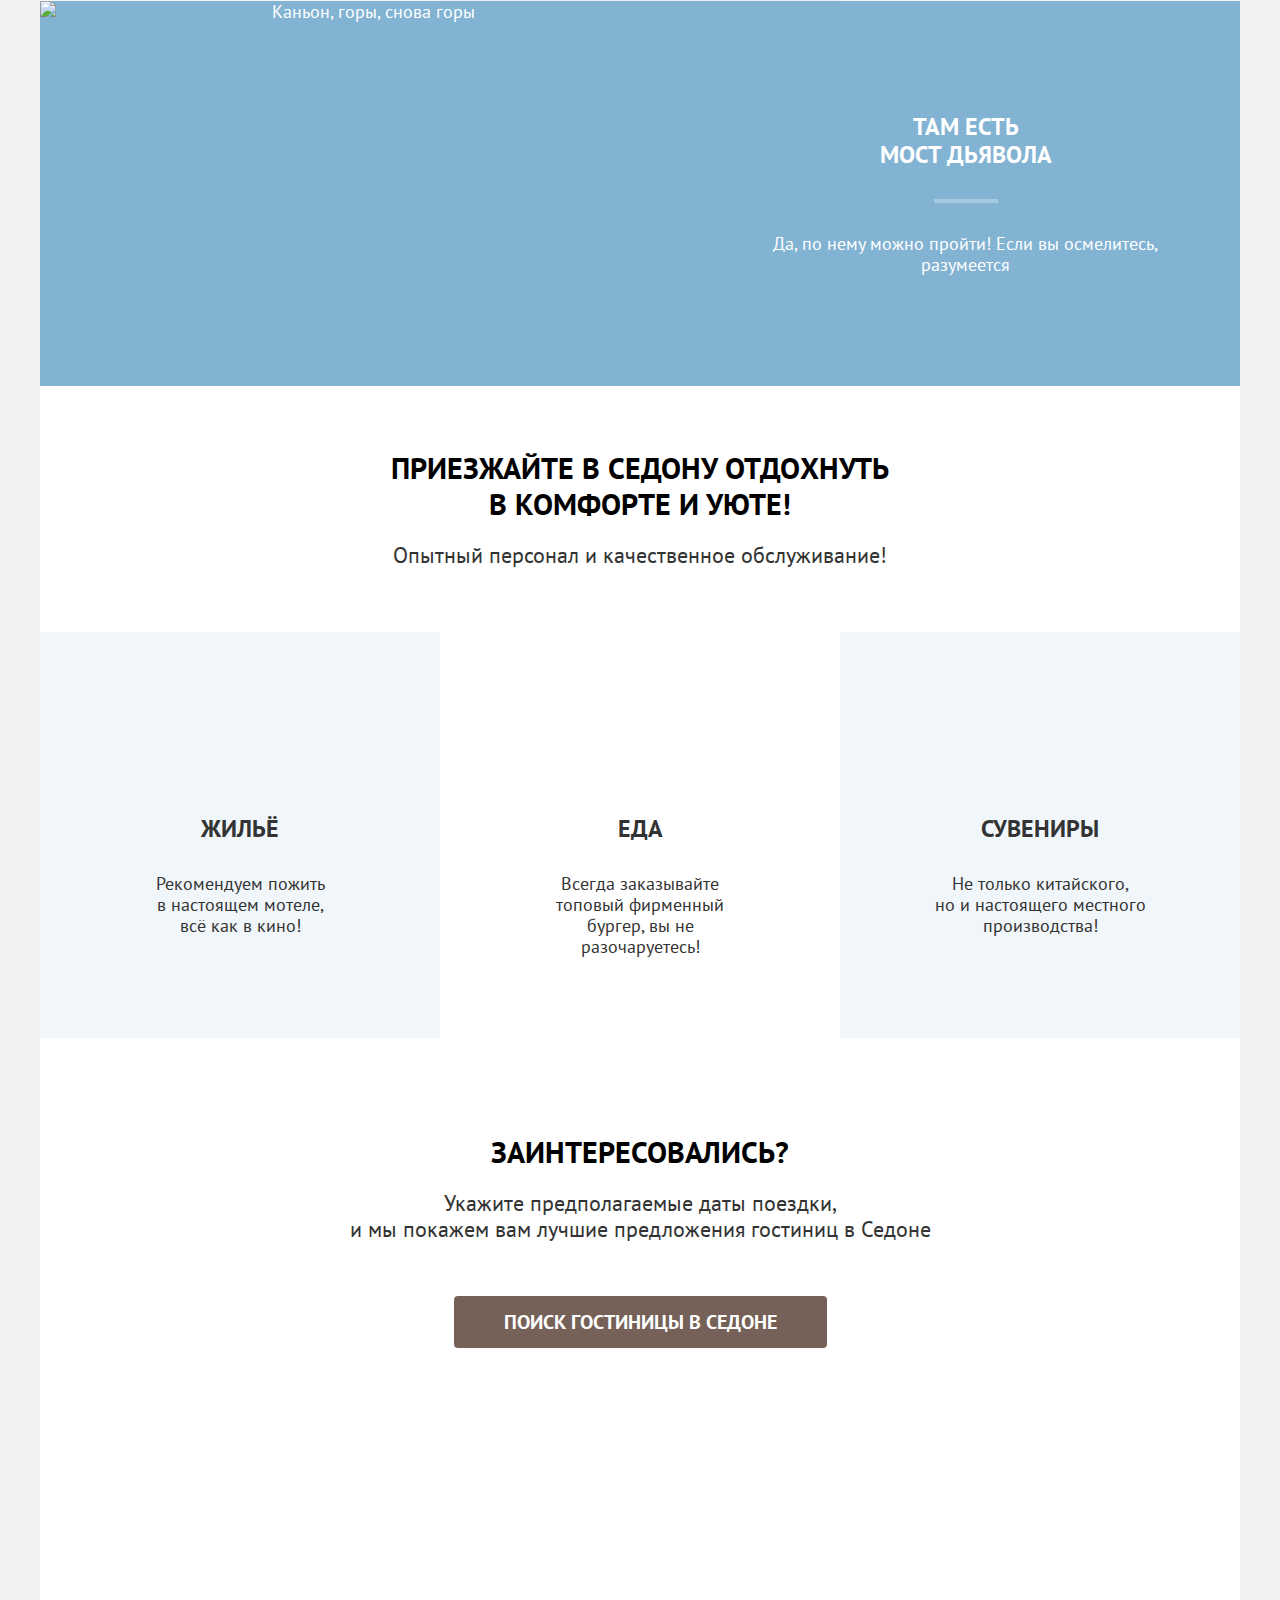
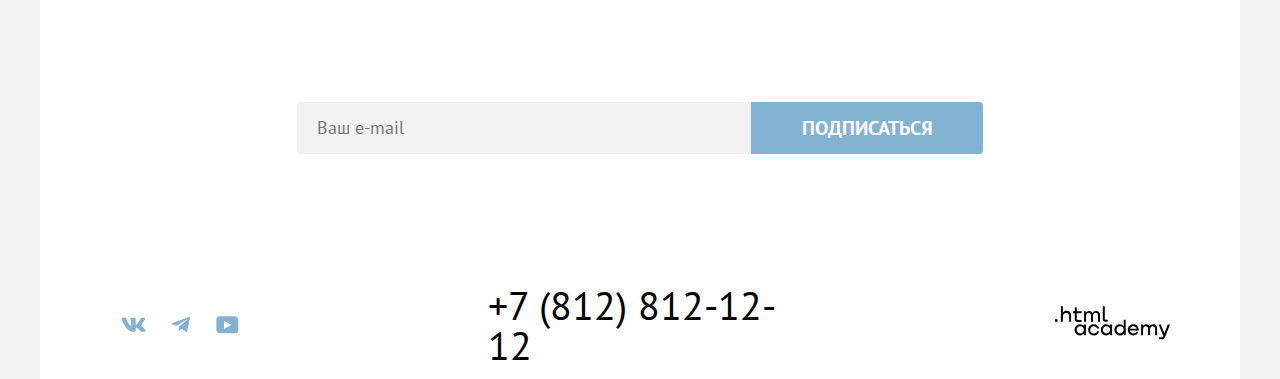
==== commit 0da15a06: "Добавил модальное окно и исправил ошибки" ====
--- a/index.html
+++ b/index.html
@@ -4,15 +4,18 @@
     <meta charset="utf-8">
     <title>HTML Academy: Седона</title>
     <link rel="stylesheet" href="styles/styles.css">
+    <link rel="icon" href="favicon.ico" sizes="32x32">
   </head>
   <body>
     <div class="page-container">
       <header class="page-header" data-test="header">
         <nav class="navigation">
-          <img class="logo" src="images/logo.svg" alt="Логотип Компании" width="140" height="70">
+          <a class="logo-link" href="index.html">
+           <img class="logo" src="images/logo.svg" alt="Логотип Компании" width="140" height="70">
+          </a>
           <ul class="navigation-list">
             <li class="navigation-item navigation-item-page">
-              <a class="navigation-link active" href="index.html">Главная</a>
+              <a class="navigation-link navigation-link-current" href="index.html">Главная</a>
             </li>
             <li class="navigation-item">
               <a class="navigation-link" href="index.html">О Cедоне</a>
@@ -26,10 +29,13 @@
               <a class="navigation-link" href="#"><svg class="navigation-icon" aria-hidden="true" focusable="false" width="20" height="20" viewBox="0 0 20 20" fill="none" xmlns="http://www.w3.org/2000/svg"><path d="m19.5 18.008-3.7-3.68c1-1.292 1.7-2.983 1.7-4.872 0-4.376-3.6-7.956-8-7.956s-8 3.68-8 8.055c0 4.376 3.6 7.956 8 7.956 1.8 0 3.5-.597 4.9-1.69l3.7 3.679 1.4-1.492Zm-10-2.486c-3.3 0-6-2.685-6-5.967 0-3.282 2.7-5.967 6-5.967s6 2.685 6 5.967c0 3.282-2.7 5.967-6 5.967Z" fill="#000"/></svg><span class="visually-hidden">Поиск</span> </a>
             </li>
             <li class="navigation-item">
-              <a class="navigation-link" href="#"><svg class="navigation-icon" aria-hidden="true" focusable="false" width="20" height="20" viewBox="0 0 20 20" fill="none" xmlns="http://www.w3.org/2000/svg"><path d="M9.9 19c-.3 0-.6-.1-.8-.4-5.4-6.1-6.7-7.5-7-7.9C1.4 9.8 1 8.6 1 7.4 1 4.4 3.4 2 6.5 2 7.8 2 9 2.5 10 3.3c1-.8 2.3-1.3 3.5-1.3 3 0 5.5 2.4 5.5 5.4 0 1.3-.5 2.5-1.3 3.4l-7 7.9c-.2.2-.4.3-.8.3Zm-6-9.5c.3.4 3.5 4 6.1 6.9l6.2-7c.5-.5.7-1.2.7-2 0-1.8-1.5-3.3-3.3-3.3-1 0-2 .5-2.7 1.3-.3.3-.6.4-.9.4-.3 0-.6-.2-.8-.4-.7-.8-1.7-1.3-2.7-1.3-1.8 0-3.3 1.5-3.3 3.3-.1.9.3 1.6.7 2.1-.1 0-.1 0 0 0Z" fill="#000"/></svg><span class="visually-hidden">Избранное</span> </a>
+              <a class="navigation-link navigation-link-favourites" href="#"><svg class="navigation-icon" aria-hidden="true" focusable="false" width="20" height="20" viewBox="0 0 20 20" fill="none" xmlns="http://www.w3.org/2000/svg"><path d="M9.9 19c-.3 0-.6-.1-.8-.4-5.4-6.1-6.7-7.5-7-7.9C1.4 9.8 1 8.6 1 7.4 1 4.4 3.4 2 6.5 2 7.8 2 9 2.5 10 3.3c1-.8 2.3-1.3 3.5-1.3 3 0 5.5 2.4 5.5 5.4 0 1.3-.5 2.5-1.3 3.4l-7 7.9c-.2.2-.4.3-.8.3Zm-6-9.5c.3.4 3.5 4 6.1 6.9l6.2-7c.5-.5.7-1.2.7-2 0-1.8-1.5-3.3-3.3-3.3-1 0-2 .5-2.7 1.3-.3.3-.6.4-.9.4-.3 0-.6-.2-.8-.4-.7-.8-1.7-1.3-2.7-1.3-1.8 0-3.3 1.5-3.3 3.3-.1.9.3 1.6.7 2.1-.1 0-.1 0 0 0Z" fill="#000"/></svg><span class="visually-hidden">Избранное</span>
+                <span class="count">12</span>
+                <span class="visually-hidden">Отелей в избранном:</span>
+              </a>
             </li>
           </ul>
-          <div class="navigation-button-container"><a class="button navigation-link-button" type="button">Хочу сюда!</a></div>
+          <div class="navigation-button-container"><a class="button navigation-link-button" href="#">Хочу сюда!</a></div>
         </nav>
       </header>
       <main class="main-index main-container" data-test="main">
@@ -38,7 +44,7 @@
             <h1 class="visually-hidden" >Городок "Седона"</h1>
             <img class="hero-logo" src="images/hero_logo.svg" alt="Welcome to the gorgeous Sedona, because the Grand Canyon sucks!" width="458" height="352">
           </section>
-            <section class="advantages">
+            <section class="advantages" data-test="advantages">
               <div class="advantages-sublist advantages-sublist-up">
                 <h2 class="advantages-subtitle advantages-subtitle-up">Седона — небольшой городок в Аризоне,<br>
                 заслуживающий большего!</h2>
@@ -48,7 +54,7 @@
               <ul class="advantages-list">
                 <li class="advantages-item advantages-item-town">
                   <div class="advantages-text-container">
-                    <h3 class="advantages-title">Настоящий городок</h3>
+                    <h3 class="advantages-title advantages-title-light">Настоящий городок</h3>
                     <p class="advantages-description">Седона — не аттракцион для туристов, там течёт своя жизнь</p>
                   </div>
                   <img class="advantages-image advantages-image-city" src="images/town.jpg"  alt="Домики на фоне гор" width="800" min-height="385">
@@ -61,52 +67,52 @@
                 </li>
                 <li class="advantages-item advantages-item-road">
                   <div class="advantages-text-container">
-                    <h3 class="advantages-title">Красивая дорога</h3>
+                    <h3 class="advantages-title">Красивая<br> дорога</h3>
                     <p class="advantages-description">Ехать в Седону из Лас-Вегаса совсем не скучно!</p>
                   </div>
                   </li>
                 <li class="advantages-item advantages-item-tourist">
                   <div class="advantages-text-container">
-                    <h3 class="advantages-title">Мало туристов</h3>
+                    <h3 class="advantages-title">Мало<br> туристов</h3>
                     <p class="advantages-description">Большинство едет в Гранд Каньон и толпится там</p>
                   </div>
                 </li>
                 <li class="advantages-item advantages-item-bridge">
                   <img src="images/devil's_bridge.jpg" class="advantages-image advantages-image-bridge" alt="Каньон, горы, снова горы" width="800" min-height="385">
                   <div class="advantages-text-container">
-                    <h3 class="advantages-title">Там есть мост дьявола</h3>
+                    <h3 class="advantages-title advantages-title-light">Там есть<br> мост дьявола</h3>
                     <p class="advantages-description">Да, по нему можно пройти! Если вы осмелитесь, разумеется</p>
                   </div>
                 </li>
               </ul>
             </section>
-            <section class="advantages">
-              <div class="advantages-sublist advantages-sublist-down">
-                  <h2 class="advantages-subtitle advantages-subtitle-down">Приезжайте в Седону отдохнуть<br> в комфорте и уюте!</h2>
-                  <p class="advantages-subdescription">Опытный персонал и качественное обслуживание!</p>
+            <section class="services" data-test="service">
+              <div class="services-sublist">
+                  <h2 class="services-subtitle">Приезжайте в Седону отдохнуть<br> в комфорте и уюте!</h2>
+                  <p class="services-subdescription">Опытный персонал и качественное обслуживание!</p>
               </div>
                 <h2 class="visually-hidden">Преимущества</h2>
-              <ul class="advantages-list">
-                <li class="advantages-item advantages-item-house">
-                  <div class="advantages-text-container">
-                    <img class="advantages-house" src="images/house.svg" alt="Жилье" width="75" height="72">
-                    <h3 class="advantages-title">Жильё</h3>
-                    <p class="advantages-description">Рекомендуем пожить в настоящем мотеле, всё как в кино!</p>
-                  </div>
-                </li>
-                <li class="advantages-item advantages-item-food">
-                  <div class="advantages-text-container">
-                    <img class="advantages-food" src="images/food.svg" alt="Еда" width="74" height="70">
-                    <h3 class="advantages-title">Еда</h3>
-                    <p class="advantages-description">Всегда заказывайте
+              <ul class="services-list">
+                <li class="services-item services-item-house">
+                  <div class="services-text-container">
+                    <div class="services-photo-house"></div>
+                    <h3 class="services-title">Жильё</h3>
+                    <p class="services-description">Рекомендуем пожить<br> в настоящем мотеле,<br> всё как в кино!</p>
+                  </div>
+                </li>
+                <li class="services-item services-item-food">
+                  <div class="services-text-container">
+                    <div class="services-photo-food"></div>
+                    <h3 class="services-title">Еда</h3>
+                    <p class="services-description">Всегда заказывайте<br>
                       топовый фирменный бургер, вы не разочаруетесь!</p>
                   </div>
                 </li>
-                <li class="advantages-item advantages-item-souvenirs">
-                  <div class="advantages-text-container">
-                    <img class="advantages-souvenirs" src="images/souvenirs.svg" alt="Сувениры" width="64" height="76">
-                    <h3 class="advantages-title">Сувениры</h3>
-                    <p class="advantages-description">Не только китайского, но и настоящего местного производства!</p>
+                <li class="services-item services-item-souvenirs">
+                  <div class="services-text-container">
+                    <div class="services-photo-souvenirs"></div>
+                    <h3 class="services-title">Сувениры</h3>
+                    <p class="services-description">Не только китайского,<br> но и настоящего местного производства!</p>
                   </div>
                 </li>
               </ul>
@@ -126,7 +132,7 @@
             <p class="newsletter-description newsletter-description-homepage">Только полезная информация и никакого спама,<br> честное бойскаутское!</p>
             <form class="newsletter-form" action="https://echo.htmlacademy.ru/" method="post">
               <label class="visually-hidden" for="subscription-email">Укажите ваш e-mail</label>
-              <input class="input newsletter-input" type="text" placeholder="Ваш e-mail" name="newsletter-subscribe" id="">
+              <input class="input newsletter-input" type="text" placeholder="Ваш e-mail" name="newsletter-subscribe" id="subscription-email">
               <button class="button newsletter-button" type="submit">Подписаться</button>
             </form>
           </section>
@@ -137,33 +143,102 @@
             <h2 class="visually-hidden">Контакты</h2>
           <ul class="social-list social-media-list">
             <li class="social-item social-media-item">
-              <a class="social-button" href="#">
-                <svg class="social-icon" aria-hidden="true" focusable="false" width="25" height="15" viewBox="0 0 25 15" fill="none" xmlns="http://www.w3.org/2000/svg"><path fill-rule="evenodd" clip-rule="evenodd" d="M24.116 1.804c.166-.546 0-.948-.795-.948h-2.625c-.668 0-.976.347-1.143.73 0 0-1.335 3.196-3.226 5.272-.612.602-.89.793-1.224.793-.167 0-.418-.19-.418-.738V1.804c0-.656-.184-.948-.74-.948H9.817c-.417 0-.668.304-.668.593 0 .621.946.765 1.043 2.513V7.76c0 .833-.153.984-.487.984-.89 0-3.055-3.21-4.34-6.885-.249-.715-.5-1.003-1.172-1.003H1.566c-.75 0-.9.347-.9.73 0 .682.89 4.07 4.145 8.551 2.17 3.06 5.225 4.72 8.008 4.72 1.67 0 1.875-.369 1.875-1.004V11.54c0-.737.158-.884.687-.884.39 0 1.057.192 2.615 1.667 1.78 1.75 2.073 2.533 3.075 2.533h2.625c.75 0 1.126-.368.91-1.096-.238-.724-1.088-1.775-2.215-3.022-.612-.71-1.53-1.475-1.809-1.858-.389-.49-.278-.71 0-1.147 0 0 3.2-4.426 3.533-5.929h.001Z" fill="#83B3D3"/></svg>
+              <a class="social-link" href="#">
+                <svg class="social-icon" aria-hidden="true" focusable="false" width="25" height="15" viewBox="0 0 25 15" fill="none" xmlns="http://www.w3.org/2000/svg"><path fill-rule="evenodd" clip-rule="evenodd" d="M24.116 1.804c.166-.546 0-.948-.795-.948h-2.625c-.668 0-.976.347-1.143.73 0 0-1.335 3.196-3.226 5.272-.612.602-.89.793-1.224.793-.167 0-.418-.19-.418-.738V1.804c0-.656-.184-.948-.74-.948H9.817c-.417 0-.668.304-.668.593 0 .621.946.765 1.043 2.513V7.76c0 .833-.153.984-.487.984-.89 0-3.055-3.21-4.34-6.885-.249-.715-.5-1.003-1.172-1.003H1.566c-.75 0-.9.347-.9.73 0 .682.89 4.07 4.145 8.551 2.17 3.06 5.225 4.72 8.008 4.72 1.67 0 1.875-.369 1.875-1.004V11.54c0-.737.158-.884.687-.884.39 0 1.057.192 2.615 1.667 1.78 1.75 2.073 2.533 3.075 2.533h2.625c.75 0 1.126-.368.91-1.096-.238-.724-1.088-1.775-2.215-3.022-.612-.71-1.53-1.475-1.809-1.858-.389-.49-.278-.71 0-1.147 0 0 3.2-4.426 3.533-5.929h.001Z"/></svg>
                 <span class="visually-hidden">Вконтакте</span>
               </a>
             </li>
             <li class="social-item social-media-item">
-              <a class="social-button" href="#">
-                <svg class="social-icon" aria-hidden="true" focusable="false" width="18" height="17" viewBox="0 0 18 17" fill="none" xmlns="http://www.w3.org/2000/svg"><path d="M16.785.956.84 7.104C-.248 7.541-.24 8.148.64 8.42l4.094 1.277 9.472-5.976c.448-.272.857-.126.52.173l-7.673 6.925H7.05l.002.001-.283 4.22c.414 0 .597-.19.829-.414l1.988-1.934 4.136 3.055c.762.42 1.31.205 1.5-.706l2.715-12.795c.278-1.114-.425-1.618-1.153-1.29Z" fill="#83B3D3"/></svg>
+              <a class="social-link" href="#">
+                <svg class="social-icon" aria-hidden="true" focusable="false" width="18" height="17" viewBox="0 0 18 17" fill="none" xmlns="http://www.w3.org/2000/svg"><path d="M16.785.956.84 7.104C-.248 7.541-.24 8.148.64 8.42l4.094 1.277 9.472-5.976c.448-.272.857-.126.52.173l-7.673 6.925H7.05l.002.001-.283 4.22c.414 0 .597-.19.829-.414l1.988-1.934 4.136 3.055c.762.42 1.31.205 1.5-.706l2.715-12.795c.278-1.114-.425-1.618-1.153-1.29Z"/></svg>
                 <span class="visually-hidden">Телеграм</span>
               </a>
             </li>
             <li class="social-item social-media-item">
-              <a class="social-button" href="#">
-                <svg class="social-icon" aria-hidden="true" focusable="false" width="23" height="18" viewBox="0 0 23 18" fill="none" xmlns="http://www.w3.org/2000/svg"><path d="M18.94.356H3.507C1.647.356.333 1.95.333 3.756V13.85c0 1.913 1.314 3.506 3.174 3.506H19.16c1.642 0 3.174-1.593 3.174-3.4v-10.2c-.219-1.806-1.532-3.4-3.393-3.4ZM7.995 12.894V4.819l7.333 4.037-7.333 4.038Z" fill="#83B3D3"/></svg>
+              <a class="social-link" href="#">
+                <svg class="social-icon" aria-hidden="true" focusable="false" width="23" height="18" viewBox="0 0 23 18" fill="none" xmlns="http://www.w3.org/2000/svg"><path d="M18.94.356H3.507C1.647.356.333 1.95.333 3.756V13.85c0 1.913 1.314 3.506 3.174 3.506H19.16c1.642 0 3.174-1.593 3.174-3.4v-10.2c-.219-1.806-1.532-3.4-3.393-3.4ZM7.995 12.894V4.819l7.333 4.037-7.333 4.038Z"/></svg>
                 <span class="visually-hidden">YouTube</span>
               </a>
             </li>
           </ul>
             <div class="contacts">
-              <a class="contacts-item" href="tel:+78128121212">+7 (812) 812-12-12</a>
+              <a class="contacts-link" href="tel:+78128121212">+7 (812) 812-12-12</a>
             </div>
             <div class="logo-academy">
-              <svg class="logo-academy-icon" aria-hidden="true" focusable="false" width="115" height="34" viewBox="0 0 115 34" fill="none" xmlns="http://www.w3.org/2000/svg"><path d="M0 13.256v2.6h2.5v-2.6H0ZM11.6 4.856c-1.6 0-2.8.7-3.6 1.7h-.1v-6.2h-2v15.5h2v-5.3c0-2.1 1.3-3.6 3.3-3.6 1.8 0 2.9 1.4 2.9 3.2v5.7h2v-6.1c.1-3-1.8-4.9-4.5-4.9ZM26.6 5.156h-4.8v-3.7h-2v3.8h-1.9v2h1.9v6c0 1.7 1 2.7 2.7 2.7h4.1v-2h-3.7c-.7 0-1.1-.4-1.1-1.1v-5.7h4.8v-2ZM41.1 4.956c-1.6 0-2.9.8-3.5 2.1h-.1c-.6-1.2-1.8-2.1-3.4-2.1-1.4 0-2.5.8-3.1 1.8h-.1v-1.6H29v10.6h2v-5.4c0-2 1-3.5 2.6-3.5 1.5 0 2.4 1 2.4 2.6v6.3h2v-5.6c0-2.4 1.4-3.3 2.6-3.3 1.5 0 2.4 1 2.4 2.6v6.3h2v-6.5c.1-2.5-1.4-4.3-3.9-4.3ZM47.8 13.056c0 1.7 1 2.7 2.8 2.7h2v-2h-1.7c-.7 0-1.1-.4-1.1-1.1V.356h-2v12.7ZM28.9 20.056c-.9-1.1-2.2-1.8-3.9-1.8-3.1 0-5.4 2.3-5.4 5.6s2.3 5.6 5.4 5.6c1.8 0 3-.8 3.8-1.9h.1v1.6h2v-10.6h-2v1.5Zm-3.6 7.4c-2.2 0-3.6-1.6-3.6-3.6s1.4-3.6 3.6-3.6 3.6 1.6 3.6 3.6c0 1.9-1.4 3.6-3.6 3.6ZM44.2 22.356c-.5-2.4-2.6-4.1-5.4-4.1-3.4 0-5.6 2.5-5.6 5.6 0 3.1 2.2 5.6 5.6 5.6 2.8 0 4.9-1.8 5.4-4.2h-2.1c-.4 1.3-1.7 2.3-3.3 2.3-2.2 0-3.6-1.6-3.6-3.6s1.4-3.6 3.6-3.6c1.6 0 2.8 1 3.3 2.2h2.1v-.2ZM55.1 20.056c-.9-1.1-2.2-1.8-3.9-1.8-3.1 0-5.4 2.3-5.4 5.6s2.3 5.6 5.4 5.6c1.8 0 3-.8 3.8-1.9h.1v1.6h2v-10.6h-2v1.5Zm-3.6 7.4c-2.2 0-3.6-1.6-3.6-3.6s1.4-3.6 3.6-3.6 3.6 1.6 3.6 3.6c0 1.9-1.5 3.6-3.6 3.6ZM68.7 20.156c-.9-1.1-2.2-1.9-3.9-1.9-3.1 0-5.4 2.3-5.4 5.6s2.2 5.6 5.4 5.6c1.7 0 3-.8 3.8-1.8h.1v1.5h2v-15.4h-2v6.4Zm-3.6 7.3c-2.2 0-3.6-1.6-3.6-3.6s1.4-3.6 3.6-3.6 3.6 1.6 3.6 3.6c-.1 2-1.5 3.6-3.6 3.6ZM78.3 18.256c-3.3 0-5.5 2.5-5.5 5.6 0 3 2.1 5.6 5.5 5.6 2.5 0 4.5-1.3 5.2-3.6h-2.1c-.5 1-1.6 1.6-3 1.6-1.9 0-3.3-1.3-3.4-2.9h8.8c.2-3.6-2-6.3-5.5-6.3Zm0 1.9c1.7 0 3 1 3.3 2.6h-6.5c.3-1.5 1.5-2.6 3.2-2.6ZM98.2 18.256c-1.6 0-2.9.8-3.6 2h-.1c-.6-1.2-1.8-2-3.4-2-1.4 0-2.5.7-3.1 1.8v-1.5h-1.9v10.6h2v-5.4c0-2 1-3.4 2.6-3.5 1.5 0 2.4 1 2.4 2.6v6.3h2v-5.6c0-2.4 1.4-3.3 2.6-3.3 1.5 0 2.4 1 2.4 2.6v6.3h2v-6.5c.1-2.6-1.4-4.4-3.9-4.4ZM109.4 27.356l-3.6-8.9h-2.2l4.8 11.6c-.3.9-.7 1.2-1.7 1.2h-2.5v2h2.5c1.8 0 2.8-.8 3.5-2.6l4.7-12.2h-2.1l-3.4 8.9Z" fill="#000"/></svg>
+              <a class="logo-academy-link" href="https://htmlacademy.ru/">
+                <svg class="logo-academy-icon" aria-hidden="true" focusable="false" width="115" height="34" viewBox="0 0 115 34" fill="none" xmlns="http://www.w3.org/2000/svg"><path d="M0 13.256v2.6h2.5v-2.6H0ZM11.6 4.856c-1.6 0-2.8.7-3.6 1.7h-.1v-6.2h-2v15.5h2v-5.3c0-2.1 1.3-3.6 3.3-3.6 1.8 0 2.9 1.4 2.9 3.2v5.7h2v-6.1c.1-3-1.8-4.9-4.5-4.9ZM26.6 5.156h-4.8v-3.7h-2v3.8h-1.9v2h1.9v6c0 1.7 1 2.7 2.7 2.7h4.1v-2h-3.7c-.7 0-1.1-.4-1.1-1.1v-5.7h4.8v-2ZM41.1 4.956c-1.6 0-2.9.8-3.5 2.1h-.1c-.6-1.2-1.8-2.1-3.4-2.1-1.4 0-2.5.8-3.1 1.8h-.1v-1.6H29v10.6h2v-5.4c0-2 1-3.5 2.6-3.5 1.5 0 2.4 1 2.4 2.6v6.3h2v-5.6c0-2.4 1.4-3.3 2.6-3.3 1.5 0 2.4 1 2.4 2.6v6.3h2v-6.5c.1-2.5-1.4-4.3-3.9-4.3ZM47.8 13.056c0 1.7 1 2.7 2.8 2.7h2v-2h-1.7c-.7 0-1.1-.4-1.1-1.1V.356h-2v12.7ZM28.9 20.056c-.9-1.1-2.2-1.8-3.9-1.8-3.1 0-5.4 2.3-5.4 5.6s2.3 5.6 5.4 5.6c1.8 0 3-.8 3.8-1.9h.1v1.6h2v-10.6h-2v1.5Zm-3.6 7.4c-2.2 0-3.6-1.6-3.6-3.6s1.4-3.6 3.6-3.6 3.6 1.6 3.6 3.6c0 1.9-1.4 3.6-3.6 3.6ZM44.2 22.356c-.5-2.4-2.6-4.1-5.4-4.1-3.4 0-5.6 2.5-5.6 5.6 0 3.1 2.2 5.6 5.6 5.6 2.8 0 4.9-1.8 5.4-4.2h-2.1c-.4 1.3-1.7 2.3-3.3 2.3-2.2 0-3.6-1.6-3.6-3.6s1.4-3.6 3.6-3.6c1.6 0 2.8 1 3.3 2.2h2.1v-.2ZM55.1 20.056c-.9-1.1-2.2-1.8-3.9-1.8-3.1 0-5.4 2.3-5.4 5.6s2.3 5.6 5.4 5.6c1.8 0 3-.8 3.8-1.9h.1v1.6h2v-10.6h-2v1.5Zm-3.6 7.4c-2.2 0-3.6-1.6-3.6-3.6s1.4-3.6 3.6-3.6 3.6 1.6 3.6 3.6c0 1.9-1.5 3.6-3.6 3.6ZM68.7 20.156c-.9-1.1-2.2-1.9-3.9-1.9-3.1 0-5.4 2.3-5.4 5.6s2.2 5.6 5.4 5.6c1.7 0 3-.8 3.8-1.8h.1v1.5h2v-15.4h-2v6.4Zm-3.6 7.3c-2.2 0-3.6-1.6-3.6-3.6s1.4-3.6 3.6-3.6 3.6 1.6 3.6 3.6c-.1 2-1.5 3.6-3.6 3.6ZM78.3 18.256c-3.3 0-5.5 2.5-5.5 5.6 0 3 2.1 5.6 5.5 5.6 2.5 0 4.5-1.3 5.2-3.6h-2.1c-.5 1-1.6 1.6-3 1.6-1.9 0-3.3-1.3-3.4-2.9h8.8c.2-3.6-2-6.3-5.5-6.3Zm0 1.9c1.7 0 3 1 3.3 2.6h-6.5c.3-1.5 1.5-2.6 3.2-2.6ZM98.2 18.256c-1.6 0-2.9.8-3.6 2h-.1c-.6-1.2-1.8-2-3.4-2-1.4 0-2.5.7-3.1 1.8v-1.5h-1.9v10.6h2v-5.4c0-2 1-3.4 2.6-3.5 1.5 0 2.4 1 2.4 2.6v6.3h2v-5.6c0-2.4 1.4-3.3 2.6-3.3 1.5 0 2.4 1 2.4 2.6v6.3h2v-6.5c.1-2.6-1.4-4.4-3.9-4.4ZM109.4 27.356l-3.6-8.9h-2.2l4.8 11.6c-.3.9-.7 1.2-1.7 1.2h-2.5v2h2.5c1.8 0 2.8-.8 3.5-2.6l4.7-12.2h-2.1l-3.4 8.9Z"/></svg>
+              </a>
             </div>
           </section>
         </div>
       </footer>
+      <div class="modal-container modal-container-closed">
+        <div class="modal modal-auth modal-show">
+          <button class="modal-close-button">
+            <span class="visually-hidden">Закрыть.</span>
+            <svg class="modal-cross" xmlns="http://www.w3.org/2000/svg" width="15" height="15" fill="none" viewBox="0 0 15 15">
+              <path d="M14.5 1.78 13.2.5 7.49 6.2 1.79.5.48 1.8l5.7 5.7-5.7 5.7 1.3 1.3 5.7-5.7 5.7 5.7 1.3-1.3-5.7-5.7 5.7-5.7Z"></path>
+            </svg>
+          </button>
+          <section class="modal-content">
+            <h2 class="modal-title">Поиск гостиницы в Седоне</h2>
+            <form class="modal-form" action="https://echo.htmlacademy.ru/" method="post">
+              <p class="modal-group">
+                <label class="date-reserve calendar-form">Дата Заезда:
+                  <input class="form-field" type="text" placeholder="Укажите дату" name="date-reserve" value="27 апреля 2020" required="">
+                </label>
+                <span class="error-massage">Мы не можем отправить вас в прошлое.</span>
+              </p>
+              <p class="modal-group">
+                <label class="date-reserve calendar-form">Дата Выезда:
+                  <input class="form-field" type="text" placeholder="Укажите дату" name="date" value="1 сентября 2023" required="">
+                </label>
+                <span class="reserve-massage">На эти даты есть свободные номера. Пока есть.</span>
+              </p>
+              <div class="modal-group-ages">
+                <p class="modal-group-oldest">
+                  <label for="oldest" class="age-reserve">Взрослые:</label>
+                  <button class="add-button minus-button" type="button">
+                    <span class="visually-hidden">Уменьшить</span>
+                  </button>
+                  <input class="number-field" type="number" name="oldest" id="oldest" value="2">
+                  <button class="add-button plus-button" type="button">
+                    <svg class="plus" xmlns="http://www.w3.org/2000/svg" width="14" height="14" fill="none" viewBox="0 0 14 14">
+                      <path d="M14 6H8V0H6v6H0v2h6v6h2V8h6V6Z"></path>
+                    </svg>
+                    <span class="visually-hidden">Увеличить.</span>
+                  </button>
+                </p>
+                <p class="modal-group-children">
+                <span class="tooltip-container">
+                <label for="children" class="age-reserve">Дети:</label>
+                <span class="tooltip-icon">
+                  <button class="tooltip-button" type="button" aria-label="Oткройте заметку.">
+                    <svg class="tooltip" aria-hidden="true" focusable="false" xmlns="http://www.w3.org/2000/svg" width="2" height="12" fill="none" viewBox="0 0 2 12">
+                      <path fill="#fff" fill-rule="evenodd" d="M0 0h2v2H0V0Zm2 12H0V3h2v9Z" clip-rule="evenodd"></path>
+                    </svg>
+                  </button>
+                  <span class="tooltip-massage">Укажите количество детей, которые будут с вами, возраст которых от 6 до 18 лет. Дети до 6 лет размещаются бесплатно.
+                  </span>
+                </span>
+                </span>
+                  <button class="add-button minus-button" type="button">
+                    <span class="visually-hidden">Уменьшить.</span>
+                  </button>
+                  <input class="number-field" type="number" id="children" name="children" value="2">
+                  <button class="add-button plus-button" type="button">
+                    <svg class="plus" xmlns="http://www.w3.org/2000/svg" width="14" height="14" fill="none" viewBox="0 0 14 14">
+                      <path d="M14 6H8V0H6v6H0v2h6v6h2V8h6V6Z"></path>
+                    </svg>
+                    <span class="visually-hidden">Увеличить.</span>
+                  </button>
+                </p>
+              </div>
+              <button class="modal-button" type="submit">Найти</button>
+            </form>
+          </section>
+        </div>
+      </div>
     </div>
   </body>
 </html>
--- a/styles/styles.css
+++ b/styles/styles.css
@@ -13,7 +13,6 @@
   src: url("../fonts/ptsans-700.woff2") format("woff2");
   font-display: swap;
 }
-
 
 html {
   height: 100%;
@@ -57,20 +56,17 @@
 }
 
 .hero {
-  background-image: url("../images/hero_image.jpg"), url("../images/under_background_logo.png");
+  background-image: url("../images/hero_image.jpg");
   background-repeat: no-repeat;
   background-size: cover;
-  background-position: center center;
   width: 1200px;
   height: 485px;
+  position: relative;
 }
 
 .hero::after {
   content: "";
   background-image: url("../images/under_background_logo.png");
-  background-repeat: no-repeat;
-  background-position: bottom;
-  background-size: 100% auto;
   width: 1200px;
   height: 57px;
   position: absolute;
@@ -91,7 +87,20 @@
   border-radius: 4px;
 }
 
-/*header*/
+.button:hover {
+  background-color: #615048;
+}
+
+.button:focus {
+  background-color: #615048;
+}
+
+.button:active {
+  background-color: #756157;
+  color: rgba(255, 255, 255, 0.30);
+}
+
+/* header */
 
 .page-header {
   background-color: #ffffff;
@@ -106,6 +115,7 @@
 
 .logo {
   position: absolute;
+  z-index: 1;
 }
 
 .navigation-list {
@@ -115,17 +125,74 @@
   padding: 0;
   list-style-type: none;
   margin-left: 168px;
+  width: 500px;
+}
+
+.navigation-link-favourites {
+  position: relative;
+}
+
+.count {
+  display: flex;
+  justify-content: center;
+  align-items: center;
+  position: absolute;
+  min-width: 20px;
+  height: 20px;
+  top: 10px;
+  left: 22px;
+  font-family: "PT Sans", sans-serif;
+  font-size: 10px;
+  font-weight: 400;
+  line-height: 10px;
+  text-align: center;
+  border-radius: 100vh;
+  color: rgba(255, 255, 255, 1);
+  background-color: rgba(125, 181, 79, 1);
+}
+
+.navigation-link:hover {
+  background-color: #82b3d3;
+}
+
+.navigation-link:focus {
+  outline: 4px solid #82b3d3;
+  outline-offset: -4px;
+}
+
+.navigation-link-current::before {
+  content: "";
+  position: absolute;
+  width: 63px;
+  height: 0;
+  border: 2px #756257 solid;
+  bottom: -2px;
+}
+
+.navigation-catalog-link-current::before {
+  content: "";
+  position: absolute;
+  width: 89px;
+  height: 0;
+  border: 2px #756257 solid;
+  bottom: -2px;
 }
 
 .navigation-user {
   max-width: 270px;
   margin-left: auto;
-  margin-right: 20px;
+  margin-right: 23px;
+  width: 88px;
 }
 
 .navigation-user .navigation-link {
   min-width: 16px;
-  min-height: 22px;
+  min-height: 24px;
+
+}
+
+.navigation-user .navigation-item {
+  width: 44px;
 }
 
 .navigation-link {
@@ -135,20 +202,24 @@
   font-weight: 700;
   padding: 20px 16px;
   display: block;
-}
-
-.navigation-link-button{
+  line-height: 24px;
+  font-size: 20px;
+}
+
+.navigation-link-button {
   padding: 8px 34px;
-}
-
-.navigation-icon{
-position: absolute;
-top: 0;
-right: 0;
-bottom: 0;
-left: 0;
-margin: auto;
-fill: #000000;
+  display: inline-block;
+  width: 92px;
+}
+
+.navigation-icon {
+  position: absolute;
+  top: 0;
+  right: 0;
+  bottom: 0;
+  left: 0;
+  margin: auto;
+  fill: #000000;
 }
 
 .navigation-button-container {
@@ -166,7 +237,7 @@
   margin: 0 auto;
 }
 
-/*advantages*/
+/* advantages */
 
 .advantages-list {
   margin: 0;
@@ -191,11 +262,25 @@
   margin-bottom: 21px;
 }
 
-.advantages-sublist-down {
-  margin: 0;
-  padding: 0;
-  width: 1200px;
+.services-sublist {
+  margin: 0;
+  width: 1160px;
   min-height: 246px;
+  display: flex;
+  flex-direction: column;
+  list-style-type: none;
+  padding: 0 20px;
+}
+
+.services-subtitle {
+  text-transform: uppercase;
+  font-weight: 700;
+  font-size: 30px;
+  line-height: 36px;
+  text-align: center;
+  margin: 0;
+  padding-top: 64px;
+  padding-bottom: 20px;
 }
 
 .advantages-subtitle {
@@ -212,11 +297,6 @@
   padding-bottom: 25px;
 }
 
-.advantages-subtitle-down {
-  padding-top: 64px;
-  padding-bottom: 20px;
-}
-
 .advantages-subdescription {
   font-size: 22px;
   line-height: 26px;
@@ -225,6 +305,48 @@
   margin: 0;
 }
 
+.services-subdescription {
+  font-size: 22px;
+  line-height: 26px;
+  color: #333333;
+  text-align: center;
+  margin: 0;
+}
+
+.services-list {
+  margin: 0;
+  padding: 0;
+  display: flex;
+  flex-wrap: wrap;
+  box-sizing: border-box;
+  list-style-type: none;
+}
+
+.services-item {
+  background-color: #82b3d3;
+  width: 400px;
+  min-height: 385px;
+  text-align: center;
+  color: #333333;
+  margin: 0;
+  padding: 0;
+}
+
+.services-text-container {
+  display: flex;
+  flex-direction: column;
+  justify-content: center;
+  padding: 81px 85px;
+  align-items: center;
+  gap: 30px;
+}
+
+.services-title {
+  font-size: 24px;
+  line-height: 28px;
+  text-transform: uppercase;
+  margin: 0;
+}
 
 .advantages-item {
   background-color: #82b3d3;
@@ -237,22 +359,41 @@
   display: flex;
 }
 
+.services-item-town {
+  color: #ffffff;
+  width: 100%;
+  display: flex;
+}
+
+.advantages-item-bridge,
 .advantages-item-town {
   color: #ffffff;
   width: 100%;
   display: flex;
 }
 
-.advantages-item-bridge {
-  color: #ffffff;
-  width: 100%;
-  display: flex;
-}
-
-.advantages-item h3 {
+.advantages-title {
   font-size: 24px;
   line-height: 28px;
   text-transform: uppercase;
+  margin: 0;
+}
+
+.advantages-title::after {
+  content: " ";
+  display: block;
+  margin: 30px auto 0;
+  width: 60px;
+  border: 2px solid rgba(0, 0, 0, 0.3);
+}
+
+.advantages-title-light::after {
+  border: 2px solid rgba(255, 255, 255, 0.3);
+}
+
+.advantages-description {
+  margin: 0;
+  margin-top: 30px;
 }
 
 .advantages-item-area {
@@ -267,15 +408,15 @@
   background-color: rgba(130.52, 179.31, 211.18, 0.12);
 }
 
-.advantages-item-house {
+.services-item-house {
   background-color: rgba(130.52, 179.31, 211.18, 0.12);
 }
 
-.advantages-item-souvenirs {
+.services-item-souvenirs {
   background-color: rgba(130.52, 179.31, 211.18, 0.12);
 }
 
-.advantages-item-food {
+.services-item-food {
   background-color: #ffffff;
 }
 
@@ -283,11 +424,39 @@
   display: flex;
   flex-direction: column;
   justify-content: center;
-  padding: 0 85px;
+  padding: 0 80px;
   align-items: center;
 }
 
-/*search*/
+.services-photo-house {
+  background-image: url("../images/house.svg");
+  background-repeat: no-repeat;
+  background-position: center;
+  width: 75px;
+  height: 72px;
+}
+
+.services-photo-food {
+  background-image: url("../images/food.svg");
+  background-repeat: no-repeat;
+  background-position: center;
+  width: 75px;
+  height: 72px;
+}
+
+.services-photo-souvenirs {
+  background-image: url("../images/souvenirs.svg");
+  background-repeat: no-repeat;
+  background-position: center;
+  width: 75px;
+  height: 72px;
+}
+
+.services-description {
+  margin: 0;
+}
+
+/* search */
 
 .search {
   text-align: center;
@@ -297,12 +466,14 @@
   align-items: center;
 }
 
-.search-container{
+.search-container {
   padding: 96px 300px;
 }
 
 .search-button {
   padding: 8px 50px;
+  font-size: 20px;
+  line-height: 36px;
 }
 
 .search-title {
@@ -321,7 +492,7 @@
   padding-bottom: 54px;
 }
 
-/*newsletter*/
+/* newsletter */
 
 .newsletter {
   margin: 0;
@@ -335,8 +506,10 @@
 .newsletter-homepage {
   background-image: url("../images/subscribe.jpg");
   width: 100%;
-  height: 414.86px;
+  min-height: 310.86px;
   background-repeat: no-repeat;
+  padding-bottom: 104px;
+  background-size: cover;
 }
 
 .newsletter-title {
@@ -357,19 +530,20 @@
   padding-bottom: 54px;
 }
 
-.newsletter-form{
+.newsletter-form {
   display: flex;
   justify-content: center;
 }
 
-.newsletter-input{
+.newsletter-input {
   border-radius: 4px 0 0 4px;
   border: none;
   background-color: #f2f2f2;
   padding-left: 20px;
   width: 432px;
-  font-size: 20px;
+  font-size: 18px;
   line-height: 24px;
+  font-family: "PT Sans", sans-serif;
 }
 
 .newsletter-title-homepage {
@@ -386,8 +560,27 @@
   border-radius: 0 4px 4px 0;
   font-size: 20px;
   line-height: 36px;
-}
-/*footer*/
+  width: 232px;
+}
+
+.newsletter-button:hover {
+  background-color: #68a2ca;
+}
+
+.newsletter-button:focus {
+  background-color: #68a2ca;
+}
+
+.newsletter-button:active {
+  background-color: #82b3d3;
+}
+
+.newsletter-button:disabled {
+  background-color: #e5e5e5;
+  color: #ffffff;
+}
+
+/* footer */
 
 .page-footer {
   background-color: #ffffff;
@@ -395,30 +588,29 @@
 
 .page-footer-container {
   display: flex;
-  flex-direction: row;
   justify-content: center;
   width: 1200px;
-  height: 120px;
-}
-
-/*social*/
+  min-height: 120px;
+}
+
+/* social */
 
 .social {
   display: flex;
-  flex-direction: row;
   width: 1060px;
-  height: 50px;
-  margin-top: 40px;
+  min-height: 50px;
+  margin-top: 12px;
   align-items: center;
+  justify-content: space-between;
 }
 
 .social-list {
   padding: 0;
   display: flex;
-  flex-direction: row;
   margin: auto 0;
   list-style-type: none;
-  margin-right: 236px;
+  flex-wrap: wrap;
+  width: 142px;
 }
 
 .social-media {
@@ -435,9 +627,14 @@
   display: flex;
   justify-content: center;
   align-items: center;
-  width: 47px;
-  height: 40px;
+  min-width: 47px;
+  min-height: 40px;
   position: relative;
+}
+
+.social-link {
+  height: 100%;
+  width: 100%;
 }
 
 .social-icon {
@@ -447,6 +644,19 @@
   bottom: 0;
   left: 0;
   margin: auto;
+  fill: #83b3d3;
+}
+
+.social-icon:hover {
+  fill: #68a2ca;
+}
+
+.social-icon:focus {
+  fill: #68a2ca;
+}
+
+.social-icon:active {
+  fill: rgba(104, 162, 202, 0.30);
 }
 
 .social-item-image {
@@ -457,11 +667,12 @@
   justify-content: flex-end;
 }
 
-/*contacts*/
+/* contacts */
 .contacts {
-  margin-right: 352px;
-}
-.contacts-item {
+  width: 331px;
+}
+
+.contacts-link {
   font-size: 40px;
   line-height: 40px;
   text-transform: uppercase;
@@ -469,31 +680,113 @@
   text-decoration: none;
 }
 
+.contacts-link:hover {
+  color: #756157;
+}
+
+.contacts-link:focus {
+  color: #756157;
+}
+
+.contacts-link:active {
+  color: rgba(117, 97, 87, 0.30);
+}
+
 .logo-academy {
   position: relative;
 }
-.logo-academy-icon{
-  position: absolute;
+
+.logo-academy-icon {
   top: 0;
   right: 0;
   bottom: 0;
   margin: auto;
-}
-/*catalog-page*/
+  fill: #000000;
+}
+
+.logo-academy-icon:hover {
+  fill: #756157;
+}
+
+.logo-academy-icon:focus {
+  fill: #756157;
+}
+
+.logo-academy-icon:active {
+  fill: rgba(117, 97, 87, 0.30);
+  ;
+}
+
+/* catalog-page */
 
 .main-inner {
   background-color: #ffffff;
 }
 
-/*page-catalog-filter*/
-
-.filter-item {
+/* page-catalog-filter */
+
+.filter-group-title {
   font-size: 20px;
   line-height: 24px;
   font-weight: 700;
   text-transform: capitalize;
   color: #ffffff;
   list-style-type: none;
+  margin-bottom: 34px;
+}
+
+.filter-item {
+  font-size: 18px;
+  line-height: 23px;
+  text-transform: capitalize;
+  color: #ffffff;
+  list-style-type: none;
+}
+
+.filter-item:not(:last-child) {
+  margin-bottom: 16px;
+}
+
+.price-container {
+  display: flex;
+  gap: 2px;
+}
+
+.price-input-form {
+  width: 121px;
+  height: 46px;
+  margin-bottom: 44px;
+  border: none;
+  padding-left: 20px;
+  font-size: 18px;
+  line-height: 24px;
+  font-weight: 700;
+  font-family: "PT Sans", sans-serif;
+}
+
+.price-input-form:hover {
+  background-color: #e6e6e6;
+}
+
+.price-input-form:focus {
+  background-color: #e6e6e6;
+  outline: 3px #83b3d3 solid;
+  outline-offset: -3px;
+}
+
+.price-input-from {
+  border-radius: 4px 0 0 4px;
+}
+
+.price-input-before {
+  border-radius: 0 4px 4px 0;
+}
+
+.filter-item-price {
+  font-size: 20px;
+  line-height: 24px;
+  margin-bottom: 32px;
+  font-weight: 700;
 }
 
 .control {
@@ -521,6 +814,33 @@
   list-style-type: none;
 }
 
+.breadcrumbs-item {
+  position: relative;
+  display: flex;
+  align-items: center;
+}
+
+.breadcrumbs-link-house {
+  background-image: url("../images/breadcrumbs_icons.svg");
+  background-repeat: no-repeat;
+  background-position: center;
+  width: 12px;
+  height: 12px;
+  display: block;
+  margin-right: 10px;
+}
+
+.breadcrumbs-item-house::after {
+  display: block;
+  background-image: url("../images/breadcrumbs_arrow.svg");
+  background-repeat: no-repeat;
+  background-position: center;
+  width: 7px;
+  height: 10px;
+  content: "";
+  margin-right: 10px;
+}
+
 .filter-form {
   display: flex;
   width: 1060px;
@@ -529,12 +849,14 @@
 
 .filter {
   background-image: url("../images/header_image.jpg");
-  width: 1200px;
-  height: 412px;
+  width: 1060px;
+  min-height: 339px;
   background-repeat: no-repeat;
   margin-bottom: 50px;
   color: #ffffff;
   padding: 0 70px;
+  padding-bottom: 70px;
+  background-size: cover;
 }
 
 .filter-container {
@@ -552,24 +874,109 @@
   border: none;
 }
 
+.filter-group-infrastructure {
+  margin-right: 67px;
+}
+
+.filter-group-house {
+  margin-right: 150px;
+}
+
 .filter-group-price {
   width: 549px;
   min-height: 160px;
-}
-
-.button-filter-container{
+  margin-right: 70px;
+}
+
+.filter-list {
+  margin: 0;
+  padding: 0;
+}
+
+.range-scale {
+  position: relative;
+  height: 4px;
+  background-color: rgba(255, 255, 255, 0.3);
+  width: 287px;
+}
+
+.range-bar {
+  position: absolute;
+  width: 226px;
+  height: 4px;
+  background-color: #ffffff;
+}
+
+.toggle-min {
+  position: absolute;
+  right: -1px;
+  top: -8px;
+}
+
+.toggle-max {
+  position: absolute;
+  left: -1px;
+  top: -8px;
+}
+
+.rang-toggle {
+  width: 20px;
+  height: 20px;
+}
+
+.button-filter-container {
   display: flex;
   flex-direction: column;
-}
-
-.button-filter-submit{
+  justify-content: flex-end;
+}
+
+.button-filter-submit {
   padding: 8px 50px;
   background-color: #82b3d3;
-}
-
-.button-filter-reset{
+  margin-bottom: 32px;
+}
+
+.button-filter-submit:hover {
+  background-color: #68a2ca;
+}
+
+.button-filter-submit:focus {
+  background-color: #68a2ca;
+}
+
+.button-filter-submit:active {
+  background-color: #82b3d3;
+  color: rgba(255, 255, 255, 0.30);
+}
+
+.button-filter-submit:disabled {
+  background-color: #e5e5e5;
+  color: #ffffff;
+}
+
+.button-filter-reset {
   padding: 8px 57px;
-  background-color: rgba(0, 0, 0, 0);
+  background: none;
+}
+
+.button-filter-reset:hover {
+  color: rgba(255, 255, 255, 0.60);
+  background: none;
+}
+
+.button-filter-reset:focus {
+  outline: 3px #83b3d3 solid;
+  outline-offset: -3px;
+  background: none;
+}
+
+.button-filter-reset:active {
+  color: rgba(255, 255, 255, 0.30);
+  background: none;
+}
+
+.button-filter-reset:disabled {
+  color: rgba(255, 255, 255, 0.10);
 }
 
 .page-container {
@@ -577,22 +984,116 @@
   flex-direction: column;
 }
 
-/*page-catalog-sorting*/
+/* control */
+
+.control {
+  position: relative;
+  display: block;
+  padding-left: 36px;
+}
+
+/* mark */
+
+.control-mark {
+  position: absolute;
+  background-color: #ffffff;
+  width: 20px;
+  height: 20px;
+  border-radius: 4px;
+  left: 0;
+}
+
+.control:hover {
+  opacity: 0.6;
+}
+
+.control-mark:focus {
+  outline: 3px #83B3D3 solid;
+}
+
+.control:active {
+  opacity: 0.3;
+}
+
+.control-input[type="checkbox"]:checked + .control-mark::before {
+  content: "";
+  position: absolute;
+  background-color: #3f5e72;
+  width: 12px;
+  height: 2px;
+  transform: rotate(-45deg);
+  top: 9.7px;
+  left: 6.3px;
+}
+
+.control-input[type="checkbox"]:checked + .control-mark::after {
+  content: "";
+  position: absolute;
+  background-color: #3f5e72;
+  width: 7px;
+  height: 2px;
+  transform: rotate(45deg);
+  top: 11.7px;
+  left: 3.5px;
+}
+
+.control-input[type="radio"]:checked + .control-mark::before {
+  content: "";
+  position: absolute;
+  background-color: #3f5e72;
+  width: 10px;
+  height: 10px;
+  border-radius: 50%;
+  top: 5px;
+  left: 5px;
+}
+
+.control-input[type="radio"] + .control-mark {
+  border-radius: 50%;
+}
+
+/* page-catalog-sorting */
 
 .catalog-hotel-search {
   font-size: 30px;
   line-height: 36px;
   text-transform: uppercase;
+  margin: 0;
+  margin-right: 202px;
 }
 
 .select-control {
   color: #333333;
-}
-
-.button-current {
-  border: 2px #000000 solid;
+  width: 292px;
+  text-align: left;
+  border: 2px solid rgba(229, 229, 229, 1);
   border-radius: 4px;
-  background-color: #ffffff;
+  appearance: none;
+  background-image: url("../images/select_string.svg");
+  background-repeat: no-repeat;
+  background-position: right 18px top 18px;
+  padding: 12px 35px 12px 17px;
+  font-family: "PT Sans", sans-serif;
+  font-size: 18px;
+  font-weight: 400;
+  line-height: 21px;
+  margin-right: 69px;
+}
+
+.select-control:hover {
+  outline: 2px #68a2ca solid;
+  outline-offset: -2px;
+}
+
+.select-control:focus {
+  outline: 2px #68a2ca solid;
+  outline-offset: -2px;
+}
+
+.select-control:disabled {
+  outline: 2px rgba(0, 0, 0, 0.30) solid;
+  outline-offset: -2px;
+  color: rgba(0, 0, 0, 0.30);
 }
 
 .button-small-icons {
@@ -600,6 +1101,7 @@
   background-repeat: no-repeat;
   background-position: 50% 50%;
 }
+
 .button-big-cards {
   background-image: url("../images/big_cards.svg");
   background-repeat: no-repeat;
@@ -621,15 +1123,11 @@
 .page-sorting-container {
   display: flex;
   flex-direction: row;
-  width: 1060px;
-  height: 49px;
-  justify-content: space-between;
+  width: 1061px;
+  min-height: 49px;
   margin: 0 auto;
   margin-bottom: 40px;
-}
-
-.catalog-hotel-search {
-  margin: 0;
+  align-items: center;
 }
 
 .catalog-location-list {
@@ -637,23 +1135,43 @@
   margin: 0;
   gap: 8px;
   list-style-type: none;
-}
-
-.catalog-location-item .button {
+  padding: 0;
+}
+
+.card-grid-togle {
   display: block;
-  width: 48px;
-  height: 48px;
+  width: 44px;
+  height: 44px;
+}
+
+.card-grid-togle:hover {
+  border: 2px solid #000000;
+}
+
+.card-grid-togle:focus {
+  border: 2px solid #68a2ca;
+}
+
+.card-grid-togle:active {
+  border: 2px solid #000000;
+}
+
+.card-grid-togle-current {
+  border: 2px #000000 solid;
+  border-radius: 4px;
+  background-color: #ffffff;
+  pointer-events: none;
 }
 
 .catalog-location-item:last-child .button {
   margin-right: 0;
 }
 
-.catalog-location-item{
+.catalog-location-item {
   position: relative;
 }
 
-/*page-catalog-hotel*/
+/* page-catalog-hotel */
 
 .catalog-hotel-container {
   display: flex;
@@ -679,7 +1197,7 @@
   border-radius: 4px;
   grid-template-columns: 140px 20px 140px;
   grid-template-rows: min-content min-content min-content min-content;
-  padding: 20px;
+  padding: 19px 19px;
 }
 
 .catalog-card-link {
@@ -690,6 +1208,7 @@
 
 .catalog-card-image {
   margin-bottom: 16px;
+  display: block;
 }
 
 .catalog-card-title {
@@ -734,13 +1253,62 @@
   background-color: #82b3d3;
 }
 
-.catalog-card-star{
-  background-image: url("../images/star_rating.svg"), url("../images/star_rating.svg"), url("../images/star_rating.svg"), url("../images/star_rating.svg");
-  background-repeat: ;
-  background-position: 50% 50%;
-}
-.catalog-card-favorites-current{
+.catalog-card-favorites:hover {
+  background-color: #68a2ca;
+}
+
+.catalog-card-favorites:focus {
+  background-color: #68a2ca;
+}
+
+.catalog-card-favorites:active {
+  background-color: #82b3d3;
+  color: rgba(255, 255, 255, 0.30);
+}
+
+.catalog-card-infavorites {
   background-color: #7db54f;
+}
+
+.catalog-card-infavorites:hover {
+  background-color: #6c9e42;
+}
+
+.catalog-card-infavorites:focus {
+  background-color: #6c9e42;
+}
+
+.catalog-card-infavorites:active {
+  background-color: #7db54f;
+  color: rgba(255, 255, 255, 0.30);
+}
+
+.catalog-card-star {
+  background-image: url("../images/star_rating.svg");
+  background-repeat: space no-repeat;
+  height: 17px;
+  margin: auto 0;
+
+}
+
+.catalog-card-star-1 {
+  width: 18px;
+}
+
+.catalog-card-star-2 {
+  width: 42px;
+}
+
+.catalog-card-star-3 {
+  width: 66px;
+}
+
+.catalog-card-star-4 {
+  width: 88px;
+}
+
+.catalog-card-star-5 {
+  width: 112px;
 }
 
 .catalog-card-star {
@@ -762,7 +1330,7 @@
   border-radius: 4px;
 }
 
-/*pagination*/
+/* pagination */
 
 .pagination {
   display: flex;
@@ -773,6 +1341,9 @@
   margin: 0 70px;
   gap: 8px;
   padding: 0;
+  padding-top: 40px;
+  border-top: 1px solid #e6e6e6;
+  margin-bottom: 60px;
 }
 
 .pagination-link {
@@ -785,12 +1356,30 @@
   padding: 12px;
   border-radius: 4px;
 }
+
 .pagination-item {
   text-align: center;
   min-width: 60px;
   height: 60px;
 }
 
+.pagination-link:hover:not(.pagination-link-current, .pagination-link-empty) {
+  background-color: #68a2ca;
+  outline: 1px #82b3d3 solid;
+  outline-offset: -1px;
+}
+
+.pagination-link:focus:not(.pagination-link-current, .pagination-link-empty) {
+  background-color: #68a2ca;
+  outline: 1px #82b3d3 solid;
+  outline-offset: -1px;
+}
+
+.pagination-link:active:not(.pagination-link-current, .pagination-link-empty) {
+  background-color: #82b3d3;
+  color: rgba(255, 255, 255, 0.30)
+}
+
 .pagination-link-current {
   color: #000000;
   background-color: #f2f2f2;
@@ -801,7 +1390,7 @@
   color: #000000;
 }
 
-/*newsletter-catalog*/
+/* newsletter-catalog */
 
 .newsletter-title-catalog {
   color: #000000;
@@ -810,3 +1399,379 @@
 .newsletter-description-catalog {
   color: #333333;
 }
+
+/* modal */
+
+.modal-container {
+  display: flex;
+  position: fixed;
+  top: 0;
+  left: 0;
+  width: 100%;
+  height: 100%;
+  background-color: rgba(242, 242, 242, 0.8);
+  z-index: 2;
+}
+
+.modal-container-closed {
+  display: none;
+}
+
+.modal {
+  position: relative;
+  margin: auto;
+  padding: 64px 70px;
+  background-color: rgba(255, 255, 255, 1);
+  box-shadow: 0 25px 50px 0 rgba(0, 0, 0, 0.15);
+  border-radius: 30px;
+  color: #000000;
+}
+
+.modal-auth {
+  width: 577px;
+}
+
+.modal-group {
+  display: flex;
+  flex-direction: column;
+  margin: 0 0 23px;
+  padding: 0;
+}
+
+.modal-close-button {
+  position: absolute;
+  width: 52px;
+  height: 52px;
+  padding: 0;
+  background-color: #f2f2f2;
+  border-radius: 50%;
+  border: none;
+  cursor: pointer;
+  right: 51px;
+}
+
+.modal-close-button:hover {
+  background-color: #e6e6e6;
+}
+
+.modal-close-button:active {
+  background-color: #e6e6e6;
+}
+
+.modal-cross {
+  fill: #000000;
+}
+
+.modal-cross:hover {
+  fill: #000000;
+}
+
+.modal-cross:active {
+  fill: #000000;
+  opacity: 0.3;
+}
+
+.modal-content {
+  display: flex;
+  flex-direction: column;
+}
+
+.modal-title {
+  font-family: "PT Sans", sans-serif;
+  font-size: 30px;
+  line-height: 36px;
+  font-weight: 700;
+  color: #000000;
+  text-transform: uppercase;
+  margin: 0 0 64px;
+  padding-right: 25px;
+}
+
+.modal-form {
+  display: flex;
+  flex-direction: column;
+}
+
+.date-reserve {
+  position: relative;
+  display: flex;
+  align-items: center;
+  justify-content: space-between;
+  font-family: "PT Sans", sans-serif;
+  font-size: 20px;
+  line-height: 24px;
+  font-weight: 700;
+  color: #000000;
+  margin-bottom: 4px;
+}
+
+.calendar-form::after {
+  content: " ";
+  background-image: url("../images/icon_date.svg");
+  opacity: 0.3;
+  width: 20px;
+  height: 20px;
+  background-repeat: no-repeat;
+  position: absolute;
+  background-position: center;
+  right: 0;
+  margin-right: 20px;
+}
+
+.form-field {
+  font-family: "PT Sans", sans-serif;
+  font-size: 18px;
+  line-height: 24px;
+  font-weight: 700;
+  min-width: 375px;
+  border: none;
+  border-radius: 4px;
+  padding: 12px 45px 12px 20px;
+  background-color: #f2f2f2;
+}
+
+.form-field:hover {
+  background-color: #e6e6e6;
+}
+
+.reserve-massage {
+  font-family: "PT Sans", sans-serif;
+  font-size: 16px;
+  font-weight: 400;
+  line-height: 21px;
+  margin-left: 155px;
+}
+
+.error-massage {
+  margin-left: 155px;
+  font-family: "PT Sans", sans-serif;
+  font-size: 16px;
+  font-weight: 400;
+  line-height: 21px;
+  color: #ff5757;
+}
+
+.modal-group-ages {
+  display: flex;
+  justify-content: space-between;
+}
+
+.modal-group-oldest {
+  height: 48px;
+  display: flex;
+  align-items: center;
+  width: 247px;
+  margin: 0;
+  padding: 0;
+}
+
+.modal-group-children {
+  display: flex;
+  width: 242px;
+  height: 48px;
+  margin: 0;
+  padding: 0;
+}
+
+.age-reserve {
+  font-family: "PT Sans", sans-serif;
+  font-size: 20px;
+  line-height: 24px;
+  font-weight: 700;
+  color: #000000;
+  margin-right: auto;
+}
+
+.tooltip-container {
+  display: flex;
+  align-items: center;
+  gap: 10px;
+  height: 48px;
+  margin-right: auto;
+}
+
+.add-button {
+  width: 40px;
+  height: 48px;
+  background-color: #f2f2f2;
+  padding: 14px 10px;
+  border: none;
+  cursor: pointer;
+}
+
+.minus-button {
+  border-radius: 4px 0 0 4px;
+}
+
+.minus-button::after {
+  display: flex;
+  content: "";
+  width: 14px;
+  height: 2px;
+  background-color: rgba(117, 97, 87, 0.3);
+  margin: 9px 3px;
+}
+
+.minus-button:hover::after {
+  background-color: rgba(0, 0, 0, 1);
+}
+
+.minus-button:active::after {
+  background-color: rgba(0, 0, 0, 1);
+  opacity: 0.3;
+}
+
+.number-field {
+  width: 21px;
+  height: 24px;
+  font-family: "PT Sans", sans-serif;
+  font-size: 18px;
+  line-height: 20px;
+  font-weight: 700;
+  color: #000000;
+  background-color: #f2f2f2;
+  border: none;
+  padding: 12px 5px;
+  appearance: textfield;
+  text-align: center;
+}
+
+.number-field::-webkit-inner-spin-button {
+  appearance: none;
+  margin: 0;
+  visibility: hidden;
+}
+
+.plus-button {
+  display: block;
+  width: 40px;
+  height: 48px;
+  border-radius: 0 4px 4px 0;
+}
+
+.plus {
+  fill: rgba(117, 97, 87, 0.3);
+}
+
+.plus:hover {
+  fill: rgba(0, 0, 0, 1);
+}
+
+.plus:active {
+  fill: rgba(0, 0, 0, 1);
+  opacity: 0.3;
+}
+
+.tooltip-icon {
+  position: relative;
+}
+
+.tooltip-button {
+  width: 26px;
+  height: 26px;
+  border: none;
+  border-radius: 50%;
+  background-color: #68a2ca;
+  cursor: pointer;
+}
+
+.tooltip-massage {
+  font-family: "PT Sans", sans-serif;
+  font-size: 16px;
+  font-weight: 400;
+  line-height: 20px;
+  color: #ffffff;
+  background-color: #333333;
+  position: absolute;
+  width: 216px;
+  min-height: 103px;
+  padding: 20px 20px 23px;
+  border-radius: 10px;
+  box-shadow: 0 15px 30px rgba(0, 0, 0, 0.3);
+  top: calc(100% + 15px);
+  left: calc(50% - 128px);
+  display: none;
+}
+
+.tooltip-massage::before {
+  content: "";
+  background-image: url("../images/tooltip_arrow.svg");
+  background-repeat: no-repeat;
+  background-position: center;
+  position: absolute;
+  width: 19px;
+  height: 9px;
+  bottom: 100%;
+  left: 50%;
+  transform: translateX(-50%);
+}
+
+.tooltip-button:hover + .tooltip-massage,
+.tooltip-button:focus + .tooltip-massage {
+  display: block;
+}
+
+.modal-button {
+  display: block;
+  font-family: "PT Sans", sans-serif;
+  font-size: 20px;
+  font-weight: 700;
+  line-height: 24px;
+  text-align: center;
+  color: #ffffff;
+  text-transform: uppercase;
+  background-color: #82b3d3;
+  border: none;
+  border-radius: 10px;
+  cursor: pointer;
+  padding: 18px 77px;
+  margin-top: 48px;
+}
+
+.modal-button:hover {
+  background-color: #68a2ca;
+  outline: none;
+}
+
+.modal-button:active {
+  background-color: #82b3d3;
+  color: rgba(255, 255, 255, 0.3);
+  outline: none;
+}
+
+.button:disabled {
+  color: #ffffff;
+  background-color: #e5e5e5;
+  pointer-events: none;
+}
+
+.control:has(:disabled) {
+  opacity: 0.6;
+  pointer-events: none;
+}
+
+.catalog-sorting:disabled {
+  opacity: 0.6;
+}
+
+.disabled {
+  opacity: 0.6;
+  pointer-events: none;
+  cursor: none;
+}
+
+.button:invalid {
+  background-color: #ff5757;
+}
+
+.control:has(:invalid) {
+  border: 2px solid #ff5757;
+}
+
+.catalog-sorting:invalid {
+  border: 2px solid #ff5757;
+}
+
+.invalid {
+  color: #ff5757;
+}
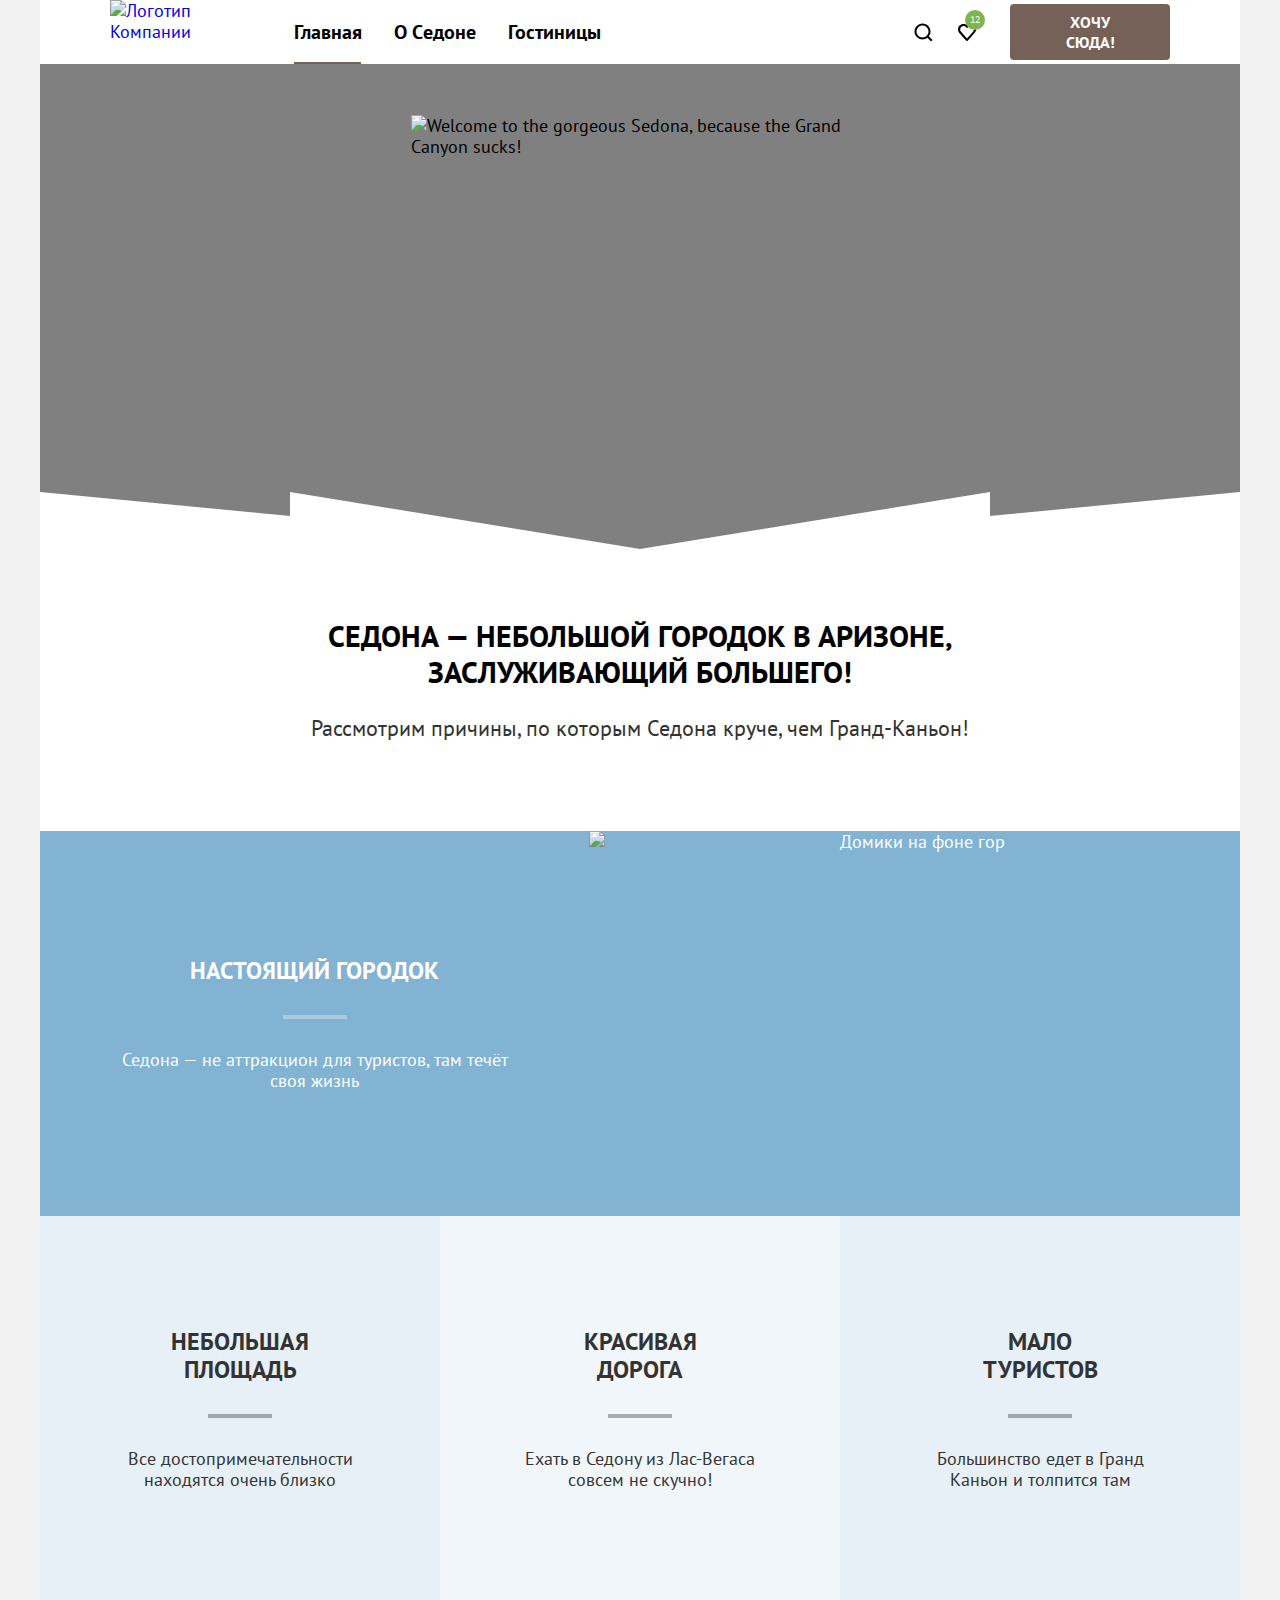
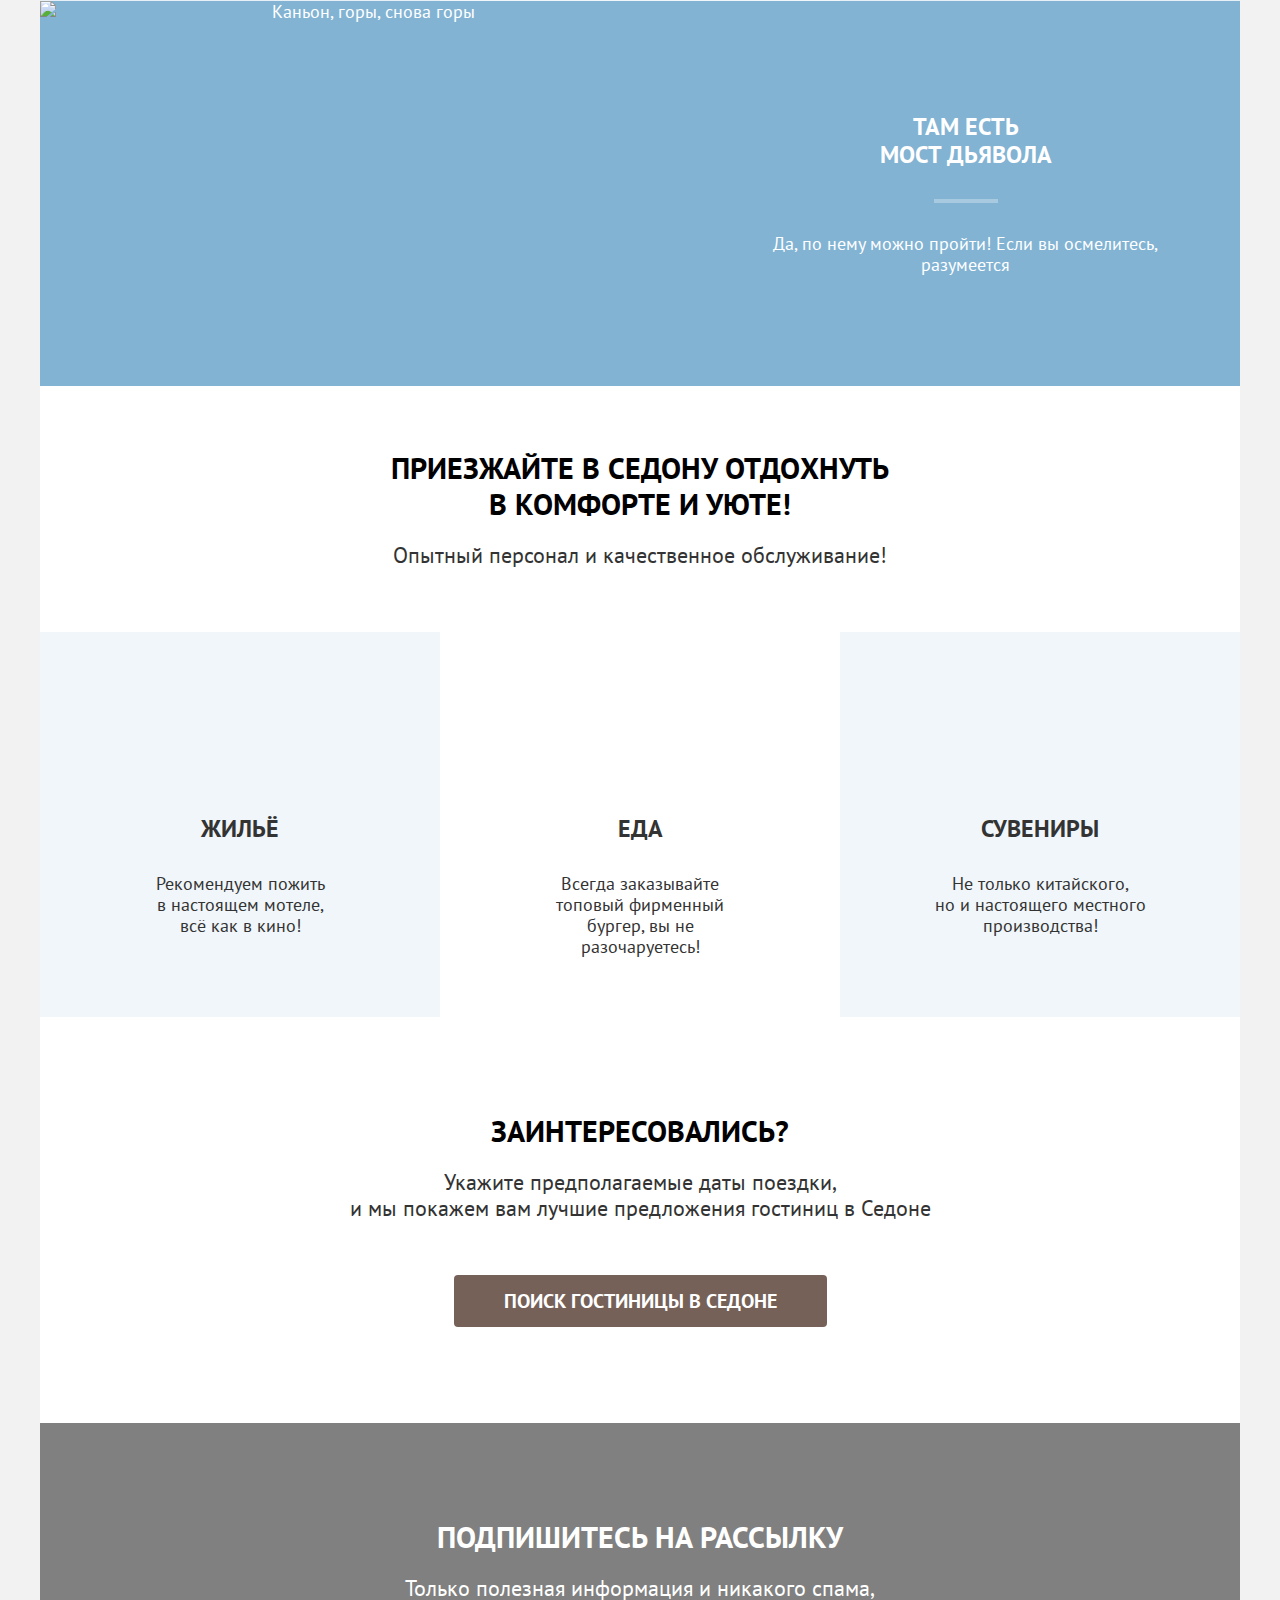
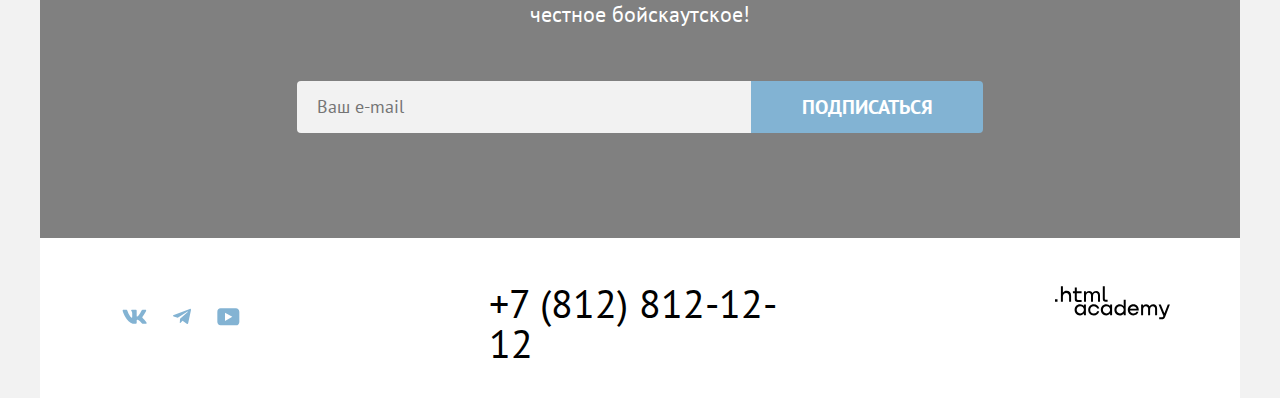
==== commit 8f8caa48: "Merge pull request #2 from DmitriyLipikhin/master" ====
--- a/index.html
+++ b/index.html
@@ -57,7 +57,7 @@
                     <h3 class="advantages-title advantages-title-light">Настоящий городок</h3>
                     <p class="advantages-description">Седона — не аттракцион для туристов, там течёт своя жизнь</p>
                   </div>
-                  <img class="advantages-image advantages-image-city" src="images/town.jpg"  alt="Домики на фоне гор" width="800" min-height="385">
+                  <img class="advantages-image advantages-image-city" src="images/town.jpg"  alt="Домики на фоне гор" width="800">
                 </li>
                 <li class="advantages-item advantages-item-area">
                   <div class="advantages-text-container">
@@ -78,7 +78,7 @@
                   </div>
                 </li>
                 <li class="advantages-item advantages-item-bridge">
-                  <img src="images/devil's_bridge.jpg" class="advantages-image advantages-image-bridge" alt="Каньон, горы, снова горы" width="800" min-height="385">
+                  <img src="images/devil's_bridge.jpg" class="advantages-image advantages-image-bridge" alt="Каньон, горы, снова горы" width="800">
                   <div class="advantages-text-container">
                     <h3 class="advantages-title advantages-title-light">Там есть<br> мост дьявола</h3>
                     <p class="advantages-description">Да, по нему можно пройти! Если вы осмелитесь, разумеется</p>
@@ -94,23 +94,20 @@
                 <h2 class="visually-hidden">Преимущества</h2>
               <ul class="services-list">
                 <li class="services-item services-item-house">
-                  <div class="services-text-container">
-                    <div class="services-photo-house"></div>
+                  <div class="services-text-container services-container-house">
                     <h3 class="services-title">Жильё</h3>
                     <p class="services-description">Рекомендуем пожить<br> в настоящем мотеле,<br> всё как в кино!</p>
                   </div>
                 </li>
                 <li class="services-item services-item-food">
-                  <div class="services-text-container">
-                    <div class="services-photo-food"></div>
+                  <div class="services-text-container services-container-food">
                     <h3 class="services-title">Еда</h3>
                     <p class="services-description">Всегда заказывайте<br>
                       топовый фирменный бургер, вы не разочаруетесь!</p>
                   </div>
                 </li>
                 <li class="services-item services-item-souvenirs">
-                  <div class="services-text-container">
-                    <div class="services-photo-souvenirs"></div>
+                  <div class="services-text-container services-container-souvenirs">
                     <h3 class="services-title">Сувениры</h3>
                     <p class="services-description">Не только китайского,<br> но и настоящего местного производства!</p>
                   </div>
@@ -161,8 +158,10 @@
               </a>
             </li>
           </ul>
-            <div class="contacts">
-              <a class="contacts-link" href="tel:+78128121212">+7 (812) 812-12-12</a>
+            <div class="contacts-container">
+              <div class="contacts">
+                <a class="contacts-link" href="tel:+78128121212">+7 (812) 812-12-12</a>
+              </div>
             </div>
             <div class="logo-academy">
               <a class="logo-academy-link" href="https://htmlacademy.ru/">
--- a/styles/styles.css
+++ b/styles/styles.css
@@ -62,6 +62,7 @@
   width: 1200px;
   height: 485px;
   position: relative;
+  background-color: #808080;
 }
 
 .hero::after {
@@ -257,19 +258,20 @@
 }
 
 .advantages-sublist-up {
-  width: 1200px;
-  min-height: 261px;
+  width: 1160px;
+  min-height: 123px;
   margin-bottom: 21px;
+  padding: 69px 20px;
 }
 
 .services-sublist {
   margin: 0;
   width: 1160px;
-  min-height: 246px;
+  min-height: 118px;
   display: flex;
   flex-direction: column;
   list-style-type: none;
-  padding: 0 20px;
+  padding: 64px 20px;
 }
 
 .services-subtitle {
@@ -279,7 +281,6 @@
   line-height: 36px;
   text-align: center;
   margin: 0;
-  padding-top: 64px;
   padding-bottom: 20px;
 }
 
@@ -293,7 +294,6 @@
 }
 
 .advantages-subtitle-up {
-  padding-top: 69px;
   padding-bottom: 25px;
 }
 
@@ -320,6 +320,7 @@
   flex-wrap: wrap;
   box-sizing: border-box;
   list-style-type: none;
+  position: relative;
 }
 
 .services-item {
@@ -332,11 +333,19 @@
   padding: 0;
 }
 
+.services-item:nth-child(odd) {
+  background-color: rgba(130.52, 179.31, 211.18, 0.12);
+}
+
+.services-item:nth-child(even) {
+  background-color: #ffffff;
+}
+
 .services-text-container {
   display: flex;
   flex-direction: column;
   justify-content: center;
-  padding: 81px 85px;
+  padding: 183px 85px 9px;
   align-items: center;
   gap: 30px;
 }
@@ -359,17 +368,26 @@
   display: flex;
 }
 
+.advantages-item:nth-child(odd) {
+  background-color: rgba(130.52, 179.31, 211.18, 0.12);
+}
+
+.advantages-item:nth-child(even) {
+  background-color: rgba(130.52, 179.31, 211.18, 0.20);
+}
+
 .services-item-town {
   color: #ffffff;
   width: 100%;
   display: flex;
 }
 
-.advantages-item-bridge,
-.advantages-item-town {
+.advantages-list .advantages-item-bridge,
+.advantages-list .advantages-item-town {
   color: #ffffff;
   width: 100%;
   display: flex;
+  background-color: #82b3d3;
 }
 
 .advantages-title {
@@ -396,60 +414,39 @@
   margin-top: 30px;
 }
 
-.advantages-item-area {
-  background-color: rgba(130.52, 179.31, 211.18, 0.12);
-}
-
-.advantages-item-road {
-  background-color: rgba(130.52, 179.31, 211.18, 0.20);
-}
-
-.advantages-item-tourist {
-  background-color: rgba(130.52, 179.31, 211.18, 0.12);
-}
-
-.services-item-house {
-  background-color: rgba(130.52, 179.31, 211.18, 0.12);
-}
-
-.services-item-souvenirs {
-  background-color: rgba(130.52, 179.31, 211.18, 0.12);
-}
-
-.services-item-food {
-  background-color: #ffffff;
-}
-
 .advantages-text-container {
   display: flex;
   flex-direction: column;
   justify-content: center;
-  padding: 0 80px;
+  padding: 100px 80px;
   align-items: center;
 }
 
-.services-photo-house {
+.services-container-house::before {
   background-image: url("../images/house.svg");
-  background-repeat: no-repeat;
-  background-position: center;
   width: 75px;
   height: 72px;
-}
-
-.services-photo-food {
+  content: "";
+  position: absolute;
+  top: 83px;
+}
+
+.services-container-food::before {
   background-image: url("../images/food.svg");
-  background-repeat: no-repeat;
-  background-position: center;
   width: 75px;
-  height: 72px;
-}
-
-.services-photo-souvenirs {
+  height: 70px;
+  content: "";
+  position: absolute;
+  top: 83px;
+}
+
+.services-container-souvenirs::before {
   background-image: url("../images/souvenirs.svg");
-  background-repeat: no-repeat;
-  background-position: center;
-  width: 75px;
-  height: 72px;
+  width: 65px;
+  height: 76px;
+  content: "";
+  position: absolute;
+  top: 79px;
 }
 
 .services-description {
@@ -499,8 +496,9 @@
   padding: 0;
   align-items: center;
   width: 1200px;
-  min-height: 415px;
+  min-height: 311px;
   text-align: center;
+  padding-bottom: 104px;
 }
 
 .newsletter-homepage {
@@ -510,6 +508,7 @@
   background-repeat: no-repeat;
   padding-bottom: 104px;
   background-size: cover;
+  background-color: #808080;
 }
 
 .newsletter-title {
@@ -590,7 +589,9 @@
   display: flex;
   justify-content: center;
   width: 1200px;
-  min-height: 120px;
+  min-height: 40px;
+  padding-top: 45px;
+  padding-bottom: 35px;
 }
 
 /* social */
@@ -599,18 +600,17 @@
   display: flex;
   width: 1060px;
   min-height: 50px;
-  margin-top: 12px;
-  align-items: center;
   justify-content: space-between;
 }
 
 .social-list {
   padding: 0;
   display: flex;
-  margin: auto 0;
   list-style-type: none;
   flex-wrap: wrap;
   width: 142px;
+  min-height: 43px;
+  margin: 0;
 }
 
 .social-media {
@@ -639,10 +639,10 @@
 
 .social-icon {
   position: absolute;
-  top: 0;
+  top: -12px;
   right: 0;
   bottom: 0;
-  left: 0;
+  left: 2px;
   margin: auto;
   fill: #83b3d3;
 }
@@ -669,7 +669,14 @@
 
 /* contacts */
 .contacts {
-  width: 331px;
+  width: 330px;
+  display: flex;
+  flex-direction: column;
+}
+
+.contacts-container{
+  display: flex;
+  flex-direction: column;
 }
 
 .contacts-link {
@@ -678,6 +685,7 @@
   text-transform: uppercase;
   color: inherit;
   text-decoration: none;
+  min-width: 331px;
 }
 
 .contacts-link:hover {
@@ -694,6 +702,7 @@
 
 .logo-academy {
   position: relative;
+  padding-top: 3px;
 }
 
 .logo-academy-icon {
@@ -812,6 +821,7 @@
   margin: 0;
   padding: 0;
   list-style-type: none;
+  flex-wrap:wrap;
 }
 
 .breadcrumbs-item {
@@ -827,10 +837,9 @@
   width: 12px;
   height: 12px;
   display: block;
-  margin-right: 10px;
-}
-
-.breadcrumbs-item-house::after {
+}
+
+.breadcrumbs-item-hostel::before {
   display: block;
   background-image: url("../images/breadcrumbs_arrow.svg");
   background-repeat: no-repeat;
@@ -838,7 +847,7 @@
   width: 7px;
   height: 10px;
   content: "";
-  margin-right: 10px;
+  margin: 0 10px;
 }
 
 .filter-form {
@@ -857,6 +866,7 @@
   padding: 0 70px;
   padding-bottom: 70px;
   background-size: cover;
+  background-color: #808080;
 }
 
 .filter-container {
@@ -1007,7 +1017,7 @@
   opacity: 0.6;
 }
 
-.control-mark:focus {
+input:focus + .control-mark {
   outline: 3px #83B3D3 solid;
 }
 
@@ -1136,6 +1146,8 @@
   gap: 8px;
   list-style-type: none;
   padding: 0;
+  width: 160px;
+  flex-wrap: wrap;
 }
 
 .card-grid-togle {
@@ -1193,17 +1205,18 @@
 
 .catalog-card {
   display: grid;
-  border: 1px #e6e6e6 solid;
-  border-radius: 4px;
-  grid-template-columns: 140px 20px 140px;
-  grid-template-rows: min-content min-content min-content min-content;
-  padding: 19px 19px;
+border: 1px #e6e6e6 solid;
+border-radius: 4px;
+grid-template-columns: 140px 140px;
+grid-template-rows: min-content min-content min-content min-content;
+padding: 19px 19px;
+gap: 16px 20px;
 }
 
 .catalog-card-link {
   text-decoration: none;
-  grid-column: 1/4;
-  grid-row: 1/2;
+grid-column: 1/3;
+grid-row: 1/2;
 }
 
 .catalog-card-image {
@@ -1216,41 +1229,31 @@
   line-height: 28px;
   color: #000000;
   margin: 0;
-  margin-bottom: 16px;
 }
 
 .catalog-card-name {
   color: #333333;
-  margin: 0;
-  align-self: flex-start;
-  grid-column: 1/2;
-  grid-row: 2/3;
-  margin-bottom: 16px;
+margin: 0;
+align-self: flex-start;
+grid-column: 1/2;
 }
 
 .catalog-card-price {
   text-align: right;
-  color: #333333;
-  margin: 0;
-  grid-column: 3/4;
-  grid-row: 2/3;
-  margin-bottom: 16px;
+color: #333333;
+margin: 0;
 }
 
 .catalog-card-info {
   grid-column: 1/2;
   grid-row: 3/4;
-  min-height: 28px;
-  margin-bottom: 16px;
-  padding-top: 8px;
+  min-height: 20px;
+  padding: 8px 0;
 }
 
 .catalog-card-favorites {
-  grid-column: 3/4;
-  grid-row: 3/4;
-  min-height: 36px;
-  margin-bottom: 16px;
-  background-color: #82b3d3;
+min-height: 36px;
+background-color: #82b3d3;
 }
 
 .catalog-card-favorites:hover {
@@ -1288,7 +1291,7 @@
   background-repeat: space no-repeat;
   height: 17px;
   margin: auto 0;
-
+  grid-column: 1/2;
 }
 
 .catalog-card-star-1 {
@@ -1309,11 +1312,6 @@
 
 .catalog-card-star-5 {
   width: 112px;
-}
-
-.catalog-card-star {
-  grid-column: 1/2;
-  grid-row: 4/5;
 }
 
 .catalog-card-rating {
@@ -1324,8 +1322,6 @@
   text-align: right;
   background-color: #f2f2f2;
   margin: 0;
-  grid-column: 3/4;
-  grid-row: 4/5;
   padding: 8px 22px;
   border-radius: 4px;
 }
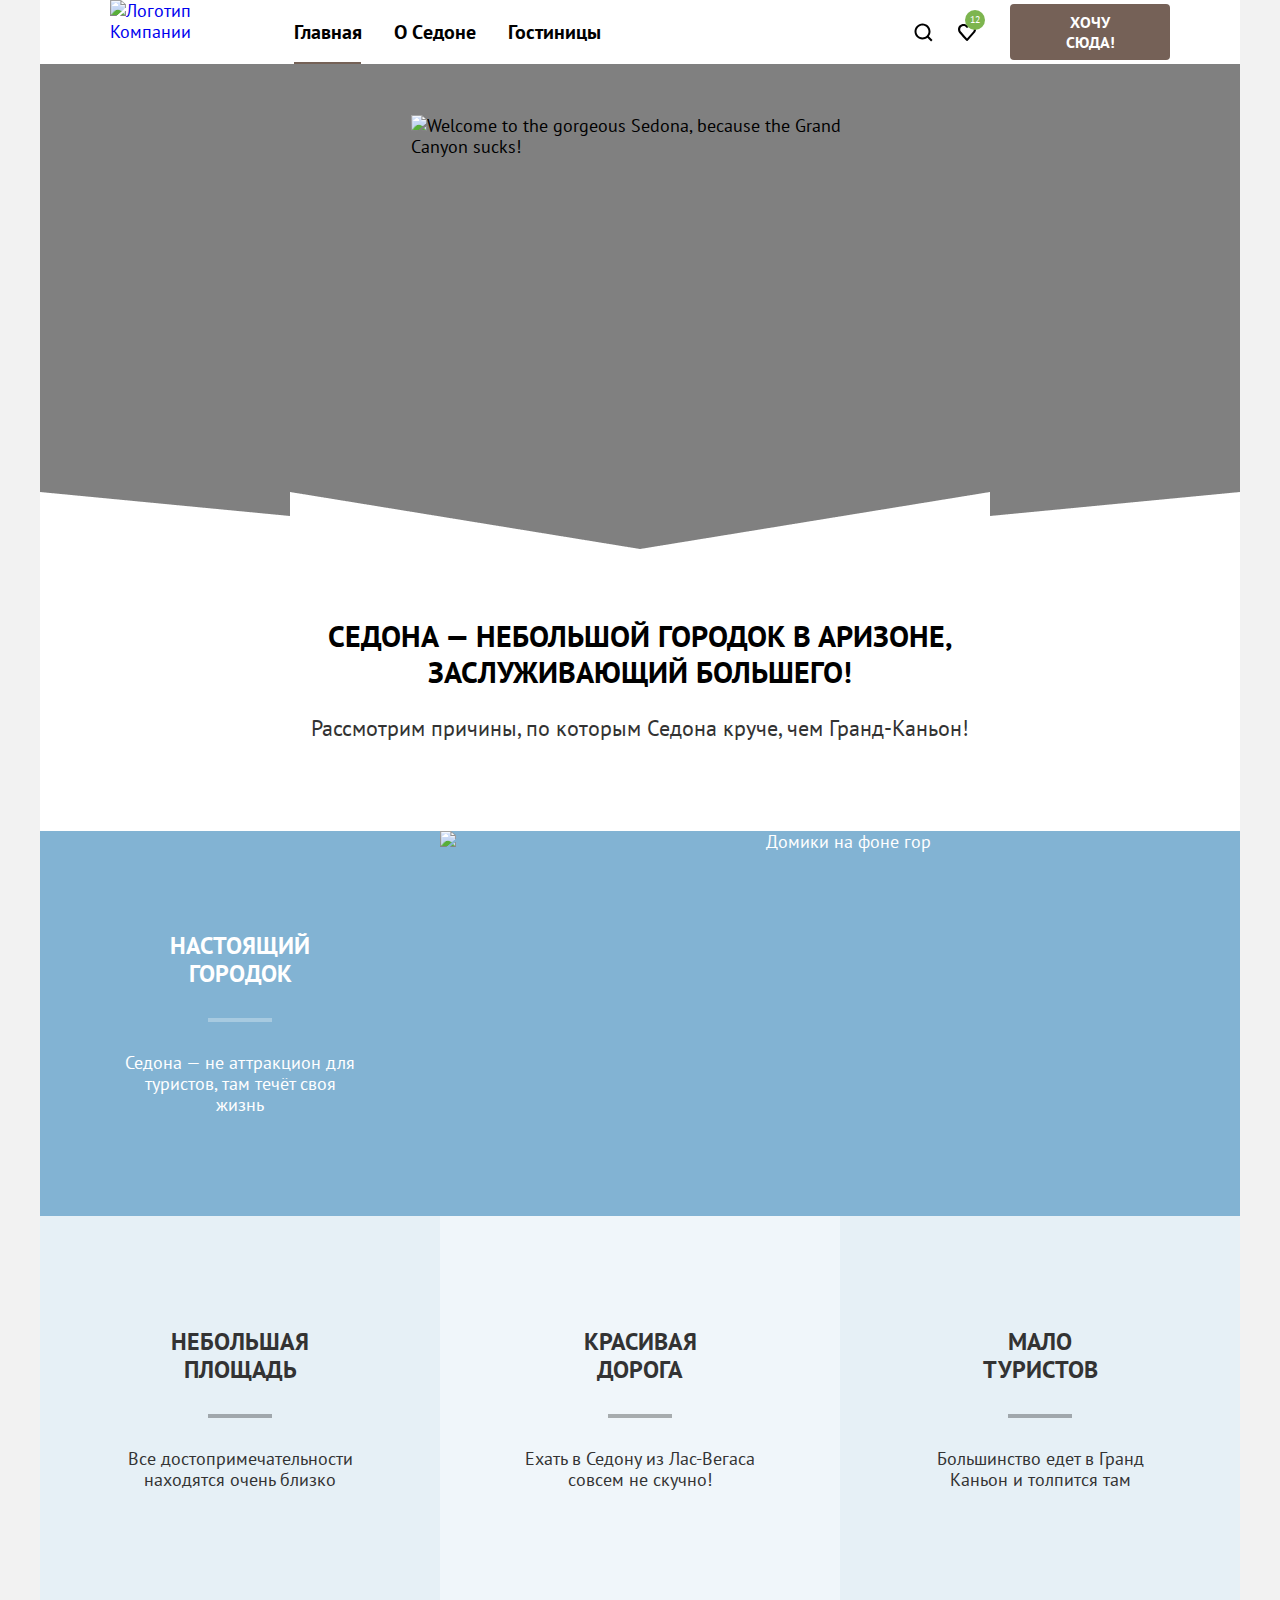
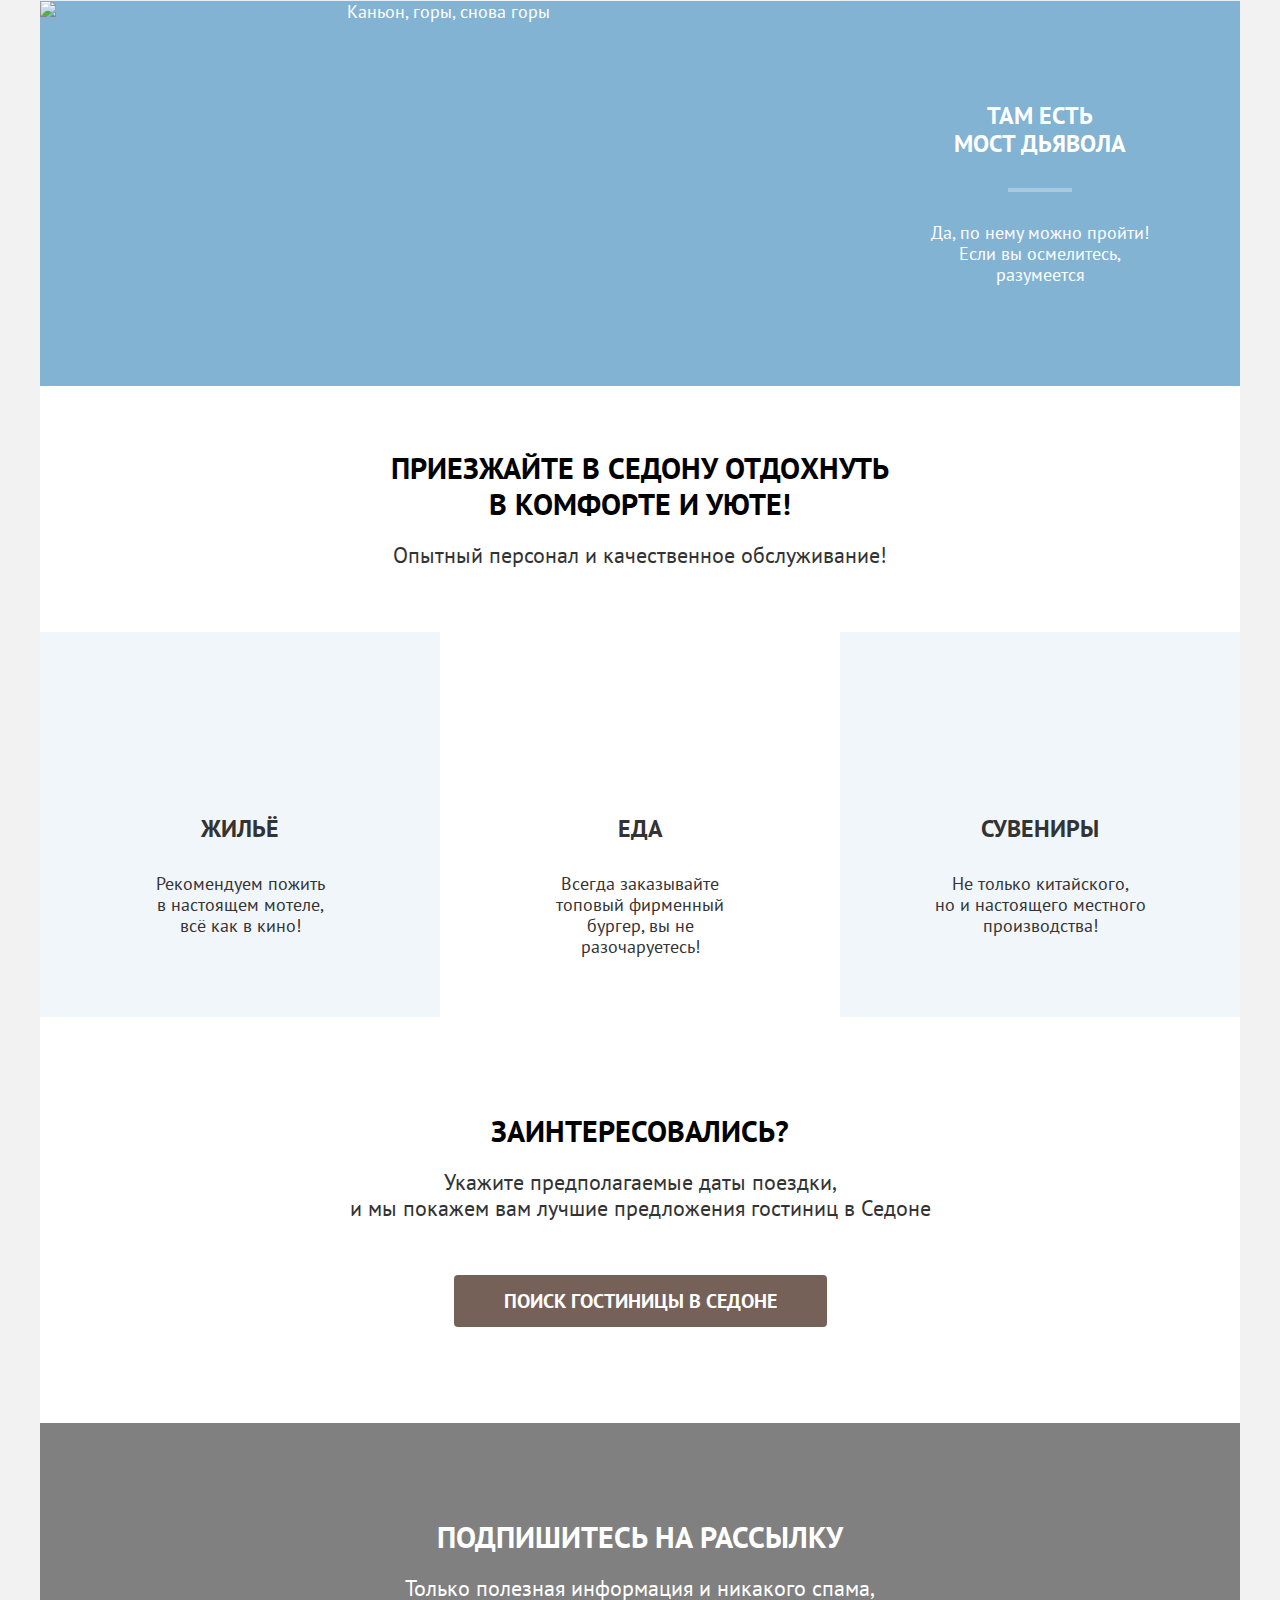
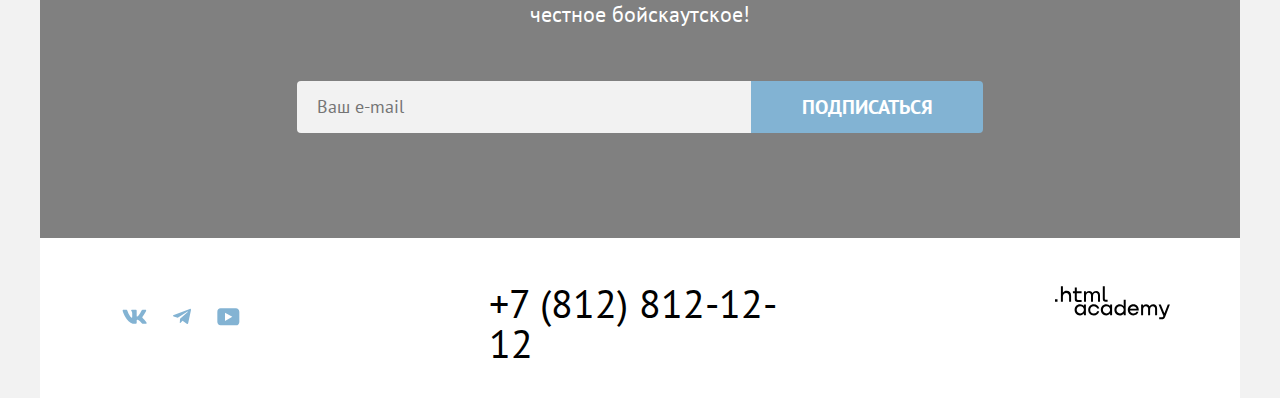
==== commit 9b236992: "Add files via upload" ====
--- a/index.html
+++ b/index.html
@@ -57,7 +57,7 @@
                     <h3 class="advantages-title advantages-title-light">Настоящий городок</h3>
                     <p class="advantages-description">Седона — не аттракцион для туристов, там течёт своя жизнь</p>
                   </div>
-                  <img class="advantages-image advantages-image-city" src="images/town.jpg"  alt="Домики на фоне гор" width="800">
+                  <img class="advantages-image advantages-image-city" src="images/town.jpg"  alt="Домики на фоне гор" width="800" height="385">
                 </li>
                 <li class="advantages-item advantages-item-area">
                   <div class="advantages-text-container">
@@ -78,7 +78,7 @@
                   </div>
                 </li>
                 <li class="advantages-item advantages-item-bridge">
-                  <img src="images/devil's_bridge.jpg" class="advantages-image advantages-image-bridge" alt="Каньон, горы, снова горы" width="800">
+                  <img src="images/devil's_bridge.jpg" class="advantages-image advantages-image-bridge" alt="Каньон, горы, снова горы" width="800" height="385">
                   <div class="advantages-text-container">
                     <h3 class="advantages-title advantages-title-light">Там есть<br> мост дьявола</h3>
                     <p class="advantages-description">Да, по нему можно пройти! Если вы осмелитесь, разумеется</p>
--- a/styles/styles.css
+++ b/styles/styles.css
@@ -60,7 +60,7 @@
   background-repeat: no-repeat;
   background-size: cover;
   width: 1200px;
-  height: 485px;
+  min-height: 485px;
   position: relative;
   background-color: #808080;
 }
